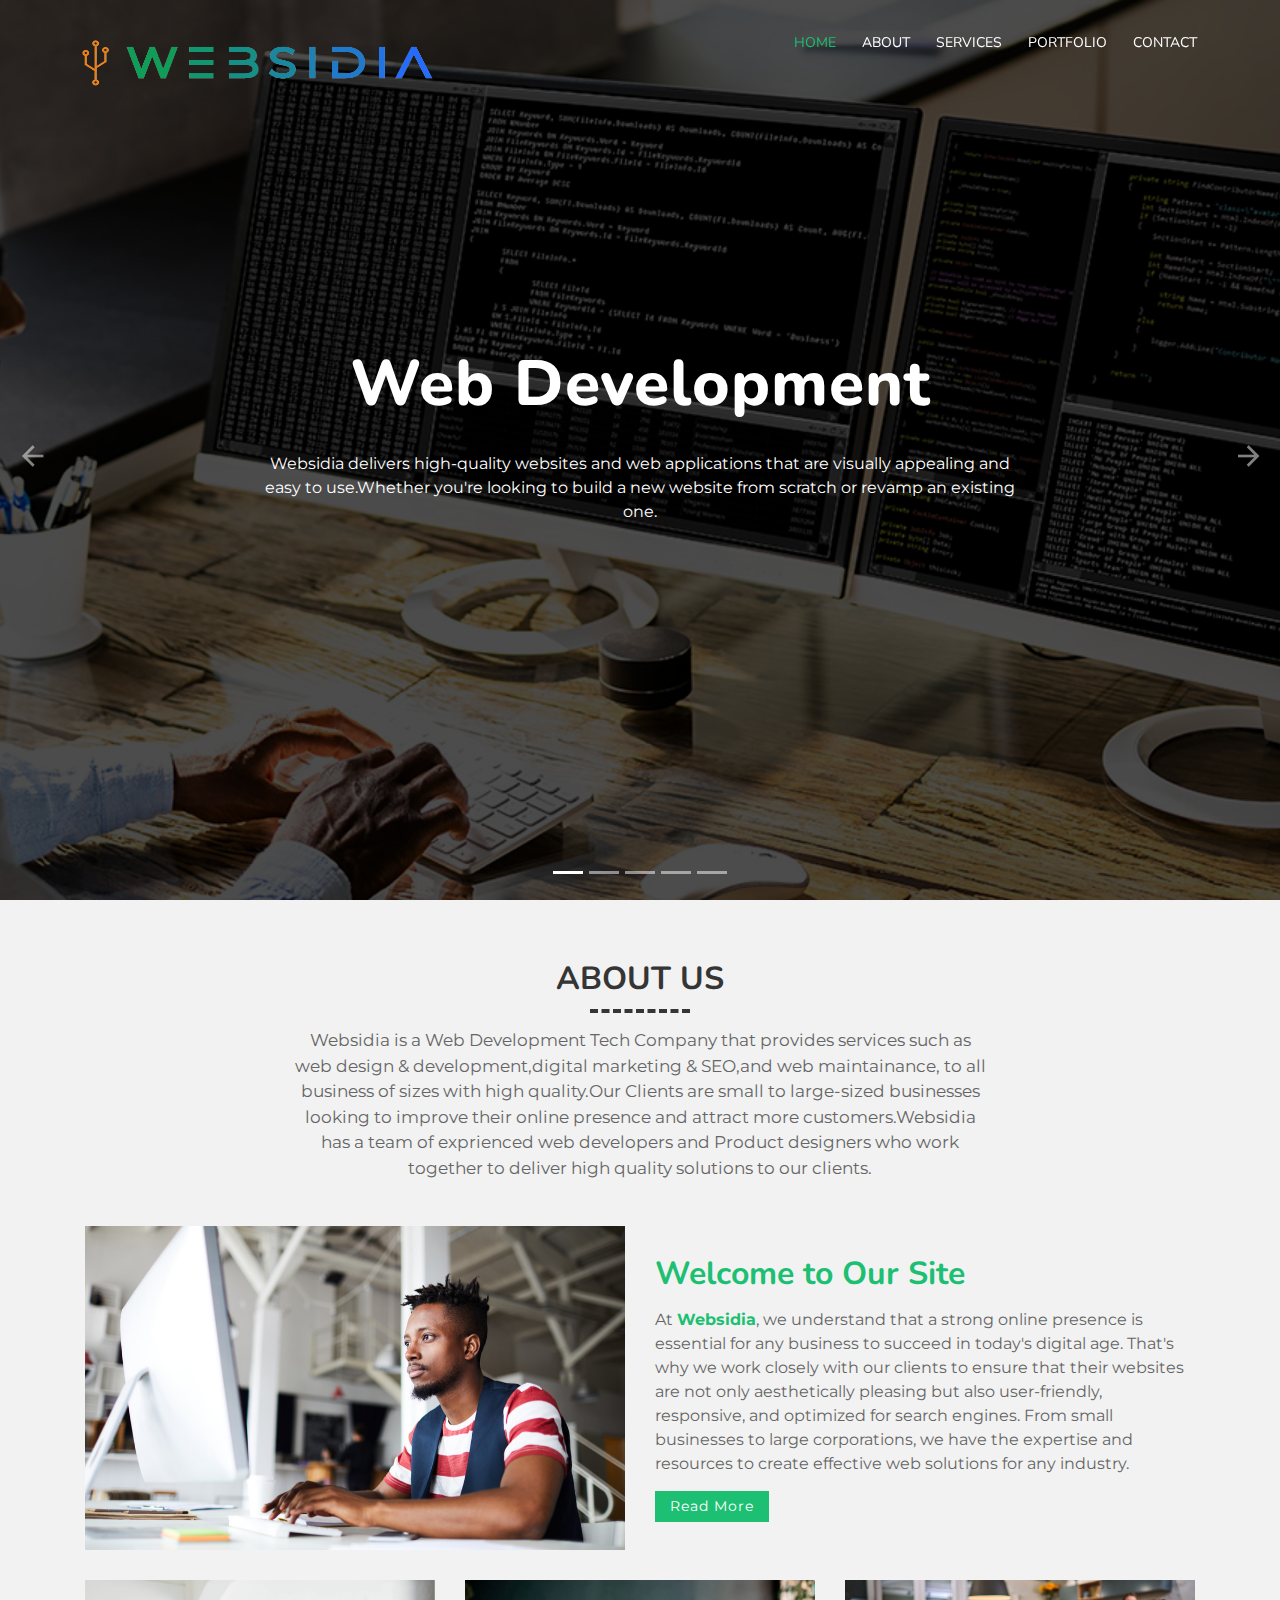
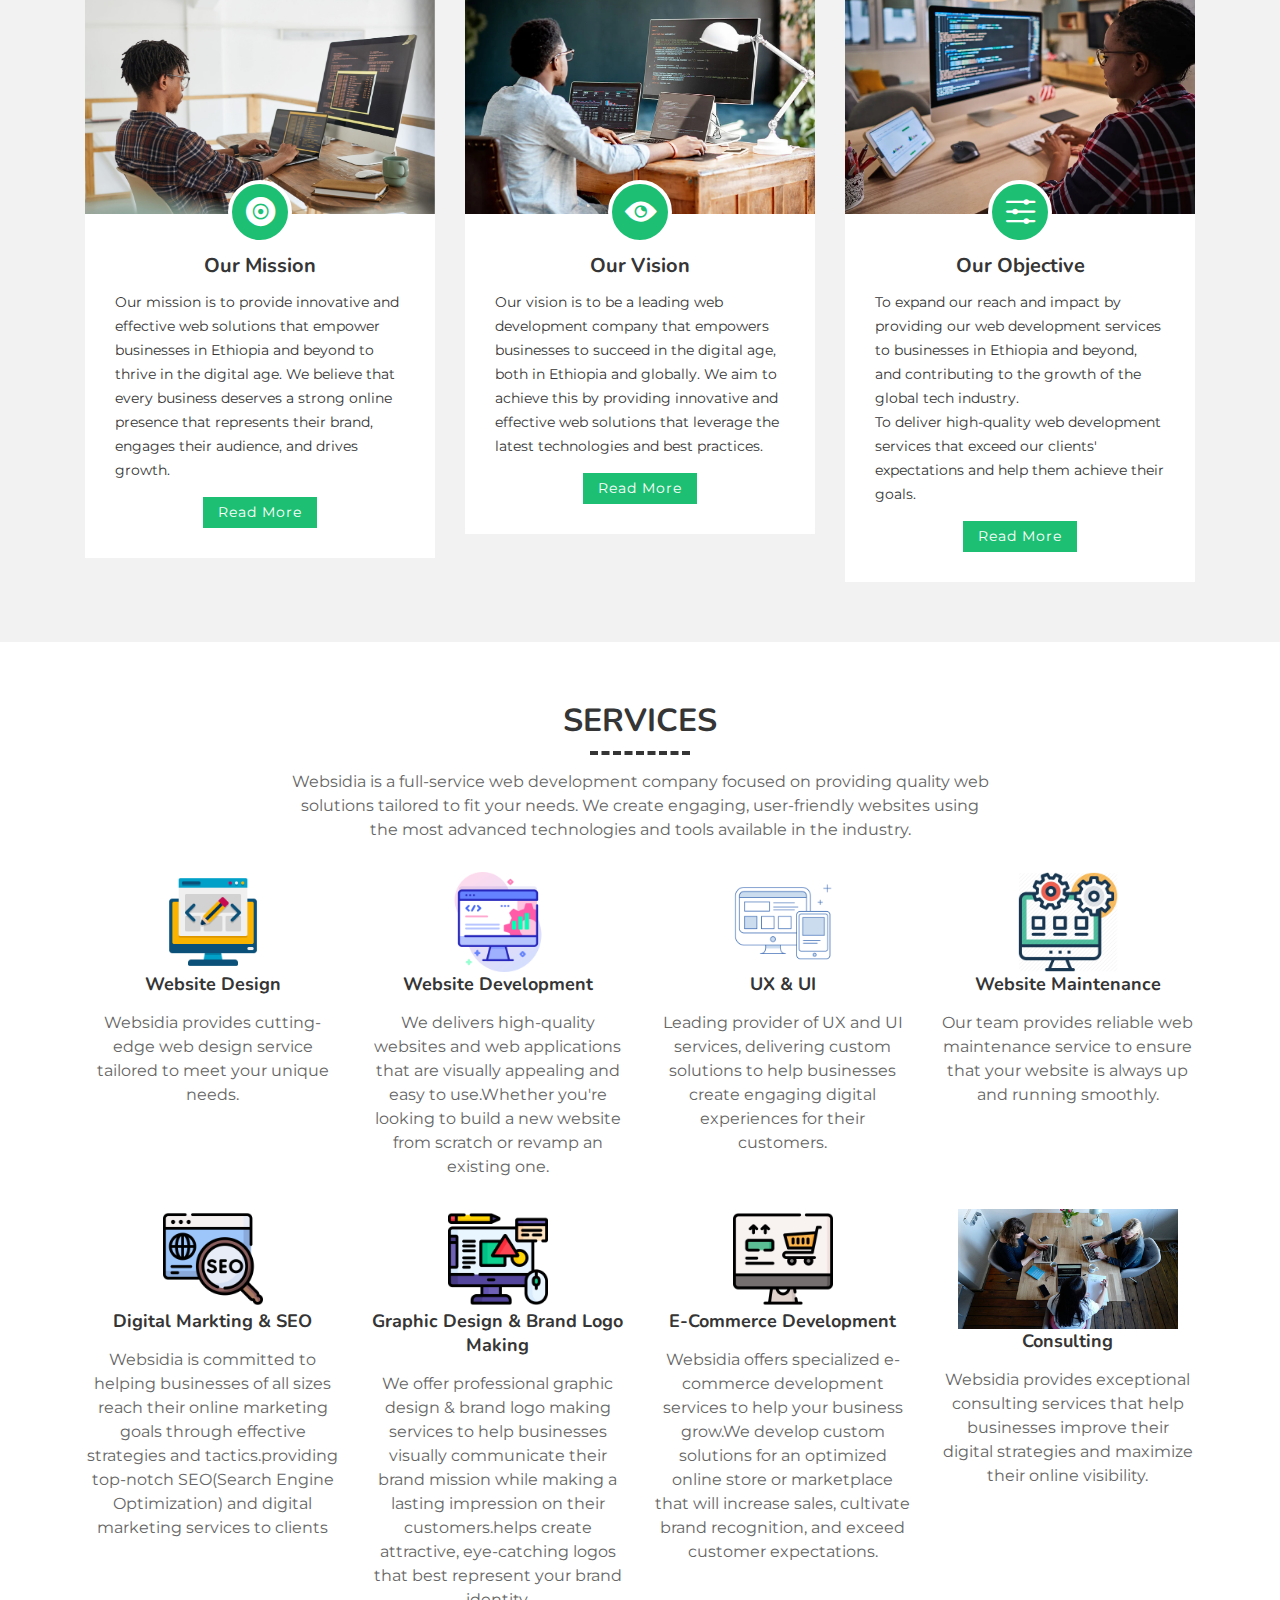
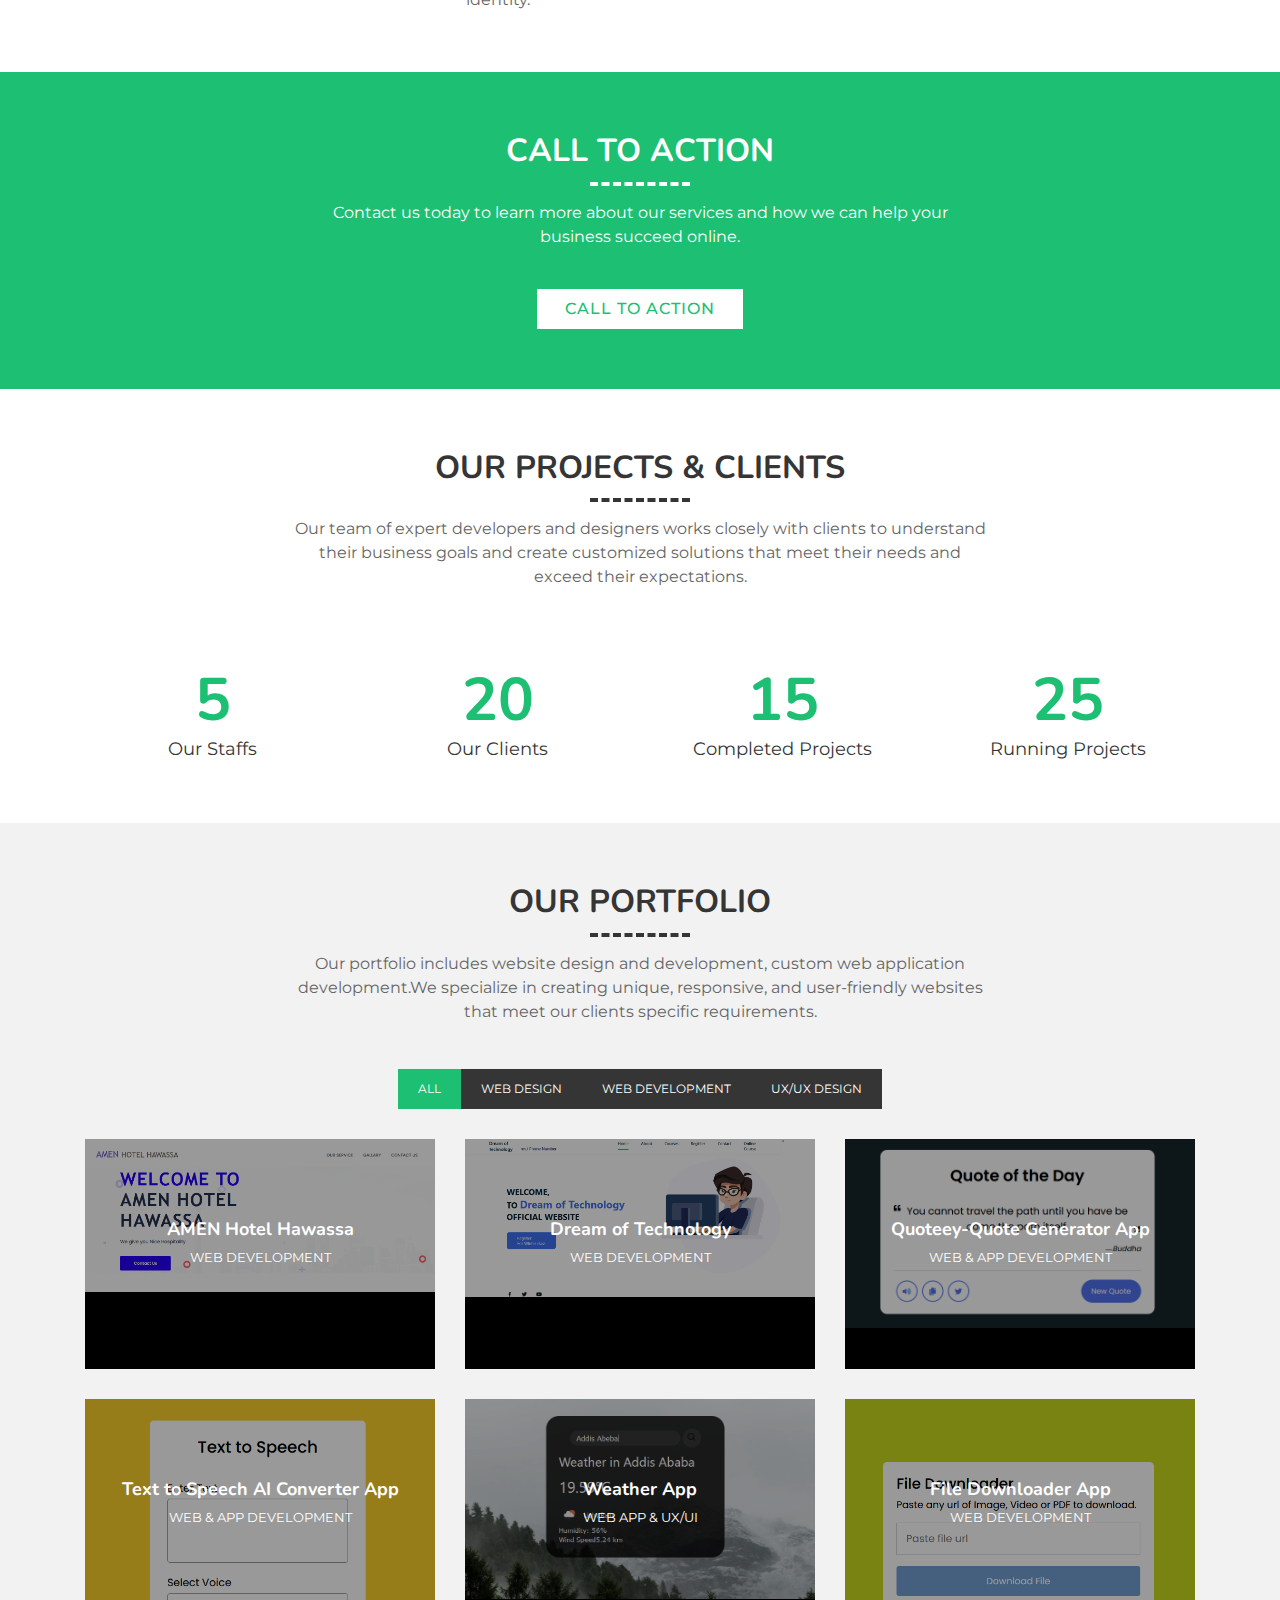
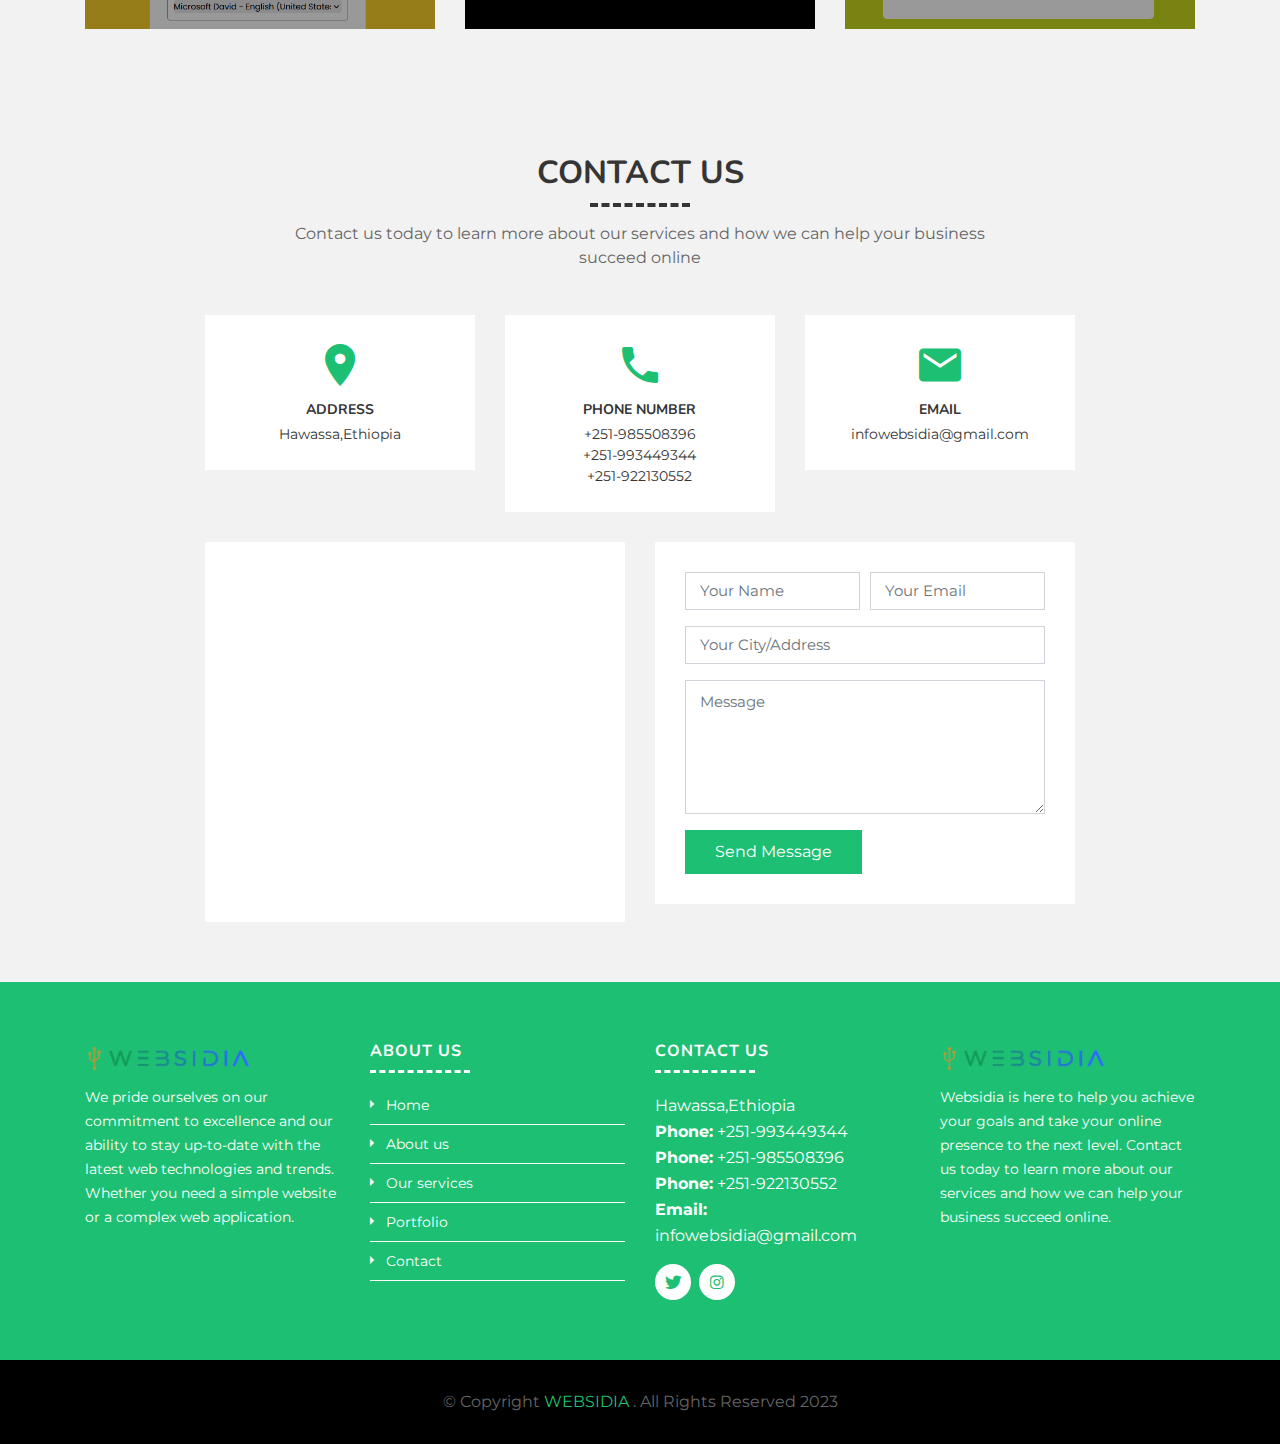
==== index.html @ 9cf17782 "Websidia Source Code" ====
<!DOCTYPE html>
<html lang="en">
    <head>
        <meta charset="utf-8">
        <title>WEBSIDIA</title>
        <meta content="width=device-width, initial-scale=1.0" name="viewport">
        <meta content="" name="keywords">
        <meta content="" name="description">

        <!-- Favicons -->
        <link href="img/favicon.ico" rel="icon">

        <!-- Google Fonts -->
        <link href="https://fonts.googleapis.com/css?family=Montserrat:200,300|Nunito:400,700&display=swap" rel="stylesheet">

        <!-- Bootstrap CSS File -->
        <link href="vendor/bootstrap/css/bootstrap.min.css" rel="stylesheet">

        <!-- Vendor CSS Files -->
        <link href="vendor/ionicons/css/ionicons.min.css" rel="stylesheet">
        <link href="vendor/owlcarousel/assets/owl.carousel.min.css" rel="stylesheet">
        <link href="vendor/lightbox/css/lightbox.min.css" rel="stylesheet">

        <!-- Main Stylesheet -->
        <link href="css/style.css" rel="stylesheet">
    </head>

    <body>
        <!-- Header Section Start -->
        <header class="header">
            <div class="container-fluid">
                <div class="logo pull-left">
                    <!--<h1><a href="index.html">WEBSIDIA</a></h1> -->
                     <a href="#"><img src="img/logo.png" alt="websidia logo" title="" style="width:370px;height:60px;margin-bottom:13px"/></a>
                </div>

                <nav id="nav-menu-container">
                    <ul class="nav-menu">
                        <li class="menu-active"><a href="index.html">Home</a></li>
                        <li><a href="about.html">About</a></li>
                        <li><a href="service.html">Services</a></li>
                        <li><a href="portfolio.html">Portfolio</a></li>
                        <!--<li><a href="price.html">Price</a></li>
                        <li class="menu-has-children"><a href="#">Dropdown <i class="dicon ion-md-arrow-dropdown"></i></a>
                            <ul>
                                <li><a href="">Dropdown Menu</a></li>
                                <li><a href="">Dropdown Menu</a></li>
                                <li><a href="">Dropdown Menu</a></li>
                                <li><a href="">Dropdown Menu</a></li>
                                <li><a href="">Dropdown Menu</a></li>
                            </ul>
                        </li>-->
                        <li><a href="contact.html">Contact</a></li>
                    </ul>
                </nav>
            </div>
        </header>
        <!-- Header Section End -->

        <!-- Slider Section Start-->
        <section class="slider">
            <div class="slider-container">
                <div id="carousel" class="carousel  slide carousel-fade" data-ride="carousel">

                    <ol class="carousel-indicators"></ol>

                    <div class="carousel-inner" role="listbox">

                        <div class="carousel-item active">
                            <div class="carousel-background"><img src="img/slide-7.jpg" alt=""></div>
                            <div class="carousel-container">
                                <div class="carousel-content">
                                    <h2>Web Development</h2>
                                    <p>
                                        Websidia delivers high-quality websites and web applications that are visually appealing and easy to use.Whether you're looking to build a new website from scratch or revamp an existing one.
                                    </p>
                                    
                                </div>
                            </div>
                        </div>

                        <div class="carousel-item">
                            <div class="carousel-background"><img src="img/about-objective1.webp" alt=""></div>
                            <div class="carousel-container">
                                <div class="carousel-content">
                                    <h2>UX&UI</h2>
                                    <p>
                                        Leading provider of UX and UI services, delivering custom solutions to help businesses create engaging digital experiences for their customers.
                                    </p>
                                    
                                </div>
                            </div>
                        </div>

                        <div class="carousel-item">
                            <div class="carousel-background"><img src="img/slide-6.jpg" alt=""></div>
                            <div class="carousel-container">
                                <div class="carousel-content">
                                    <h2>Digital Marketing & SEO</h2>
                                    <p>
                                        Websidia is committed to helping businesses of all sizes reach their online marketing goals through effective strategies and tactics.providing top-notch SEO and digital marketing services to clients
                                    </p>
                                    
                                </div>
                            </div>
                        </div>
                       
                        <div class="carousel-item">
                            <div class="carousel-background"><img src="img/slide-4.jpg" alt=""></div>
                            <div class="carousel-container">
                                <div class="carousel-content">
                                    <h2>Web maintenance</h2>
                                    <p>
                                        We provides reliable maintenance service to ensure that your website is always up and running smoothly.<!--With Websidia's web hosting and maintenance services, you can focus on running your business while we take care of the technical details.-->
                                    </p>
                                    
                                </div>
                            </div>
                        </div>

                        <div class="carousel-item">
                            <div class="carousel-background"><img src="img/slide8.jpg" alt=""></div>
                            <div class="carousel-container">
                                <div class="carousel-content">
                                    <h2>E-commerce Development</h2>
                                    <p>
                                        Whether you're looking to set up an online store from scratch or revamp an existing E-commerce website, Websidia has the expertise to deliver exceptional results.
                                    </p>
                                    
                                </div>
                            </div>
                        </div>
                    </div>

                    <a class="carousel-control-prev" href="#carousel" role="button" data-slide="prev">
                        <span class="carousel-control-prev-icon ion-md-arrow-back" aria-hidden="true"></span>
                        <span class="sr-only">Previous</span>
                    </a>

                    <a class="carousel-control-next" href="#carousel" role="button" data-slide="next">
                        <span class="carousel-control-next-icon ion-md-arrow-forward" aria-hidden="true"></span>
                        <span class="sr-only">Next</span>
                    </a>

                </div>
            </div>
        </section>
        <!-- Slider Section End-->

        <!-- About Us Section Start-->
        <section class="about">
            <div class="container">
                <header class="section-header">
                    <h3>About Us</h3>
                    <p style="font-size: 17px;">
                      Websidia is a Web Development Tech Company that provides services such as web design & development,digital marketing & SEO,and web maintainance, to all business of sizes with high quality.Our Clients are small to large-sized businesses looking to improve their online presence and attract more customers.Websidia has a team of exprienced web developers and Product designers who work together to deliver high quality solutions to our clients.
                    </p>
                </header>

                <div class="row align-items-center about-row">
                    <div class="col-md-6">
                        <img src="img/about-mission1.jpg" alt="" class="img-fluid">
                    </div>
                    <div class="col-md-6">
                        <h2 class="title"><a href="#">Welcome to Our Site</a></h2>
                        <p>
                            At <strong style="color: #1dbf73;">Websidia</strong>, we understand that a strong online presence is essential for any business to succeed in today's digital age. That's why we work closely with our clients to ensure that their websites are not only aesthetically pleasing but also user-friendly, responsive, and optimized for search engines. From small businesses to large corporations, we have the expertise and resources to create effective web solutions for any industry.
                        </p>
                        <div class="read-more">
                            <a href="about.html">Read More</a>
                        </div>
                    </div>
                </div>

                <div class="row about-cols">
                    <div class="col-md-4">
                        <div class="about-col">
                            <div class="img">
                                <img src="img/about-mission2.jpg" alt="" class="img-fluid">
                                <div class="icon"><i class="ion-ios-disc"></i></div>
                            </div>
                            <h2 class="title"><a href="#">Our Mission</a></h2>
                            <p>
                                Our mission is to provide innovative and effective web solutions that empower businesses in Ethiopia and beyond to thrive in the digital age. We believe that every business deserves a strong online presence that represents their brand, engages their audience, and drives growth.
                            </p>
                            <div class="read-more">
                                <a href="about.html">Read More</a>
                            </div>
                        </div>
                    </div>

                    <div class="col-md-4">
                        <div class="about-col">
                            <div class="img">
                                <img src="img/about-vision1.webp" alt="" class="img-fluid">
                                <div class="icon"><i class="ion-ios-eye"></i></div>
                            </div>
                            <h2 class="title"><a href="#">Our Vision</a></h2>
                            <p>
                                Our vision is to be a leading web development company that empowers businesses to succeed in the digital age, both in Ethiopia and globally. We aim to achieve this by providing innovative and effective web solutions that leverage the latest technologies and best practices.
                            </p>
                           <div class="read-more">
                                <a href="about.html">Read More</a>
                            </div>
                        </div>
                    </div>

                    <div class="col-md-4">
                        <div class="about-col">
                            <div class="img">
                                <img src="img/about-objective1.webp" alt="" class="img-fluid">
                                <div class="icon"><i class="ion-ios-options"></i></div>
                            </div>
                            <h2 class="title"><a href="#">Our Objective</a></h2>
                            <p>
                                To expand our reach and impact by providing our web development services to businesses in Ethiopia and beyond, and contributing to the growth of the global tech industry.<br>
                                To deliver high-quality web development services that exceed our clients' expectations and help them achieve their goals.
                            </p>
                            <div class="read-more">
                                <a href="about.html">Read More</a>
                            </div>
                        </div>
                    </div>
                </div>
            </div>
        </section>
        <!-- About Us Section End -->

        <!-- Services Section Start -->
        <section id="services" class="services">
            <div class="container">
                <header class="section-header">
                    <h3>Services</h3>
                    <p>
                        Websidia is a full-service web development company focused on providing quality web solutions tailored to fit your needs. We create engaging, user-friendly websites using the most advanced technologies and tools available in the industry.
                    </p>
                </header>
                <div class="row">
                    <div class="col-sm-6 col-md-4 col-lg-3">
                        <div class="single-service">
                            <img style="width:100px;height:100px" src="img/webdesign.png" alt="Web design img">
                            <!--<i class="ion-ios-desktop"></i>-->
                            <h4><a href="">Website Design</a></h4>
                            <p>Websidia provides cutting-edge web design service tailored to meet your unique needs.</p>
                        </div>
                    </div>
                    <div class="col-sm-6 col-md-4 col-lg-3">
                        <div class="single-service">
                            <img style="width:100px;height:100px" src="img/webdev.png" alt="Web developmnt img">
                            <!--<i class="ion-ios-laptop"></i>-->
                            <h4><a href="">Website Development</a></h4>
                            <p>We delivers high-quality websites and web applications that are visually appealing and easy to use.Whether you're looking to build a new website from scratch or revamp an existing one.</p>
                        </div>
                    </div>
                    <div class="col-sm-6 col-md-4 col-lg-3">
                        <div class="single-service">
                            <img style="width:100px;height:100px" src="img/ux.png" alt="UX UI img">
                            <!--<i class="ion-ios-tablet-portrait"></i>-->
                            <h4><a href="">UX & UI</a></h4>
                            <p>Leading provider of UX and UI services, delivering custom solutions to help businesses create engaging digital experiences for their customers.</p>
                        </div>
                    </div>
                    <div class="col-sm-6 col-md-4 col-lg-3">
                        <div class="single-service">
                            <img style="width:100px;height:100px" src="img/web-maintenance-icon.png" alt="web maintainance & hosting img">
                            <!--<i class="ion-ios-phone-portrait"></i>-->
                            <h4><a href="">Website Maintenance </a></h4>
                            <p>Our team provides reliable web maintenance service to ensure that your website is always up and running smoothly.</p>
                        </div>
                    </div>
                    <div class="col-sm-6 col-md-4 col-lg-3">
                        <div class="single-service">
                            <img style="width:100px;height:100px" src="img/seo.png" alt="Digital Markting & SEO img">
                            <!--<i class="ion-ios-desktop"></i>-->
                            <h4><a href="">Digital Markting & SEO</a></h4>
                            <p>Websidia is committed to helping businesses of all sizes reach their online marketing goals through effective strategies and tactics.providing top-notch SEO(Search Engine Optimization) and digital marketing services to clients</p>
                        </div>
                    </div>
                    <div class="col-sm-6 col-md-4 col-lg-3">
                        <div class="single-service">
                            <img style="width:100px;height:100px" src="img/graphic.png" alt="Graphic Design img">
                            <!--<i class="ion-ios-laptop"></i>-->
                            <h4><a href="">Graphic Design & Brand Logo Making</a></h4>
                            <p>We offer professional graphic design & brand logo making services to help businesses visually communicate their brand mission while making a lasting impression on their customers.helps create attractive, eye-catching logos that best represent your brand identity.
                            </p>
                        </div>
                    </div>
                    <div class="col-sm-6 col-md-4 col-lg-3">
                        <div class="single-service">
                            <img style="width:100px;height:100px" src="img/ecom.png" alt="Ecommerce development img">
                            <!--<i class="ion-ios-tablet-portrait"></i>-->
                            <h4><a href="">E-commerce Development</a></h4>
                            <p>Websidia offers specialized e-commerce development services to help your business grow.We develop custom solutions for an optimized online store or marketplace that will increase sales, cultivate brand recognition, and exceed customer expectations.</p>
                        </div>
                    </div>
                    <div class="col-sm-6 col-md-4 col-lg-3">
                        <div class="single-service">
                            <img style="width:220px;height:120px" src="img/about-vision.jpg" alt="Consulting img">
                            <!--<i class="ion-ios-phone-portrait"></i>-->
                            <h4><a href="">Consulting</a></h4>
                            <p>Websidia provides exceptional consulting services that help businesses improve their digital strategies and maximize their online visibility.</p>
                        </div>
                    </div>
                </div>
            </div>
        </section>
        <!-- Services Section End -->

        <!-- Call To Action Start -->

       <section class="call-to-action">
            <div class="container text-center">
                <header class="section-header">
                    <h3>Call to Action</h3>
                    <p>
                        Contact us today to learn more about our services and how we can help your business succeed online.
                    </p>
                </header>
                <a class="cta-btn" href="contact.html">Call To Action</a>
            </div>
        </section>
        <!-- Call To Action End -->

        <!--Pricing Section start
        <section class="pricing">
            <div class="container">
                <header class="section-header">
                    <h3>Our Pricing</h3>
                    <p>
                        Nulla in est tincidunt, volutpat mi quis, gravida tortor. Suspendisse potenti. Nullam ornare, dui a vulputate mollis, est lorem ultrices neque.
                    </p>
                </header>
                <div class="row">
                    <div class="col-md-4">
                        <div class="price-content">
                            <div class="price-plan">
                                <p class="price-title">Silver</p>
                                <h2 class="price-amount">9.<span>99</span></h2>
                                <p class="price-date">Per Month</p>
                            </div>
                            <ul class="price-details">
                                <li><i class="ion-md-checkmark"></i><strong>HTML5</strong> and <strong>CSS3</strong></li>
                                <li><i class="ion-md-checkmark"></i><strong>Bootstrap 4</strong></li>
                                <li><i class="ion-md-checkmark"></i><strong>Well-commented</strong> code</li>
                                <li><i class="ion-md-close"></i><strong>IonIcons</strong> integrated</li>
                                <li><i class="ion-md-close"></i>Free <strong>Google Font</strong> integrated</li>
                                <li><i class="ion-md-close"></i><strong>Responsive</strong> design</li>
                            </ul>
                            <a href="#" class="btn mian-btn price-btn">Buy Now</a>
                        </div>
                    </div>
                    <div class="col-md-4">
                        <div class="price-content features-price">
                            <div class="price-plan">
                                <p class="price-title">Gold</p>
                                <h2 class="price-amount">19.<span>99</span></h2>
                                <p class="price-date">Per Month</p>
                            </div>
                            <ul class="price-details">
                                <li><i class="ion-md-checkmark"></i><strong>HTML5</strong> and <strong>CSS3</strong></li>
                                <li><i class="ion-md-checkmark"></i><strong>Bootstrap 4</strong></li>
                                <li><i class="ion-md-checkmark"></i><strong>Well-commented</strong> code</li>
                                <li><i class="ion-md-checkmark"></i><strong>IonIcons</strong> integrated</li>
                                <li><i class="ion-md-checkmark"></i>Free <strong>Google Font</strong> integrated</li>
                                <li><i class="ion-md-close"></i><strong>Responsive</strong> design</li>
                            </ul>
                            <a href="#" class="btn mian-btn price-btn features-price-btn">Buy Now</a>
                        </div>
                    </div>
                    <div class="col-md-4">
                        <div class="price-content">
                            <div class="price-plan">
                                <p class="price-title">Platinum</p>
                                <h2 class="price-amount">29.<span>99</span></h2>
                                <p class="price-date">Per Month</p>
                            </div>
                            <ul class="price-details">
                                <li><i class="ion-md-checkmark"></i><strong>HTML5</strong> and <strong>CSS3</strong></li>
                                <li><i class="ion-md-checkmark"></i><strong>Bootstrap 4</strong></li>
                                <li><i class="ion-md-checkmark"></i><strong>Well-commented</strong> code</li>
                                <li><i class="ion-md-checkmark"></i><strong>IonIcons</strong> integrated</li>
                                <li><i class="ion-md-checkmark"></i>Free <strong>Google Font</strong> integrated</li>
                                <li><i class="ion-md-checkmark"></i><strong>Responsive</strong> design</li>
                            </ul>
                            <a href="#" class="btn mian-btn price-btn">Buy Now</a>
                        </div>
                    </div>
                </div>
            </div>
        </section>
        -->
        <!--Pricing Section End-->

        <!-- Skills Section Start-->
        <section class="skills">
            <div class="container">
                <header class="section-header">
                    <h3>Our Projects & Clients</h3>
                    <p>
                        Our team of expert developers and designers works closely with clients to understand their business goals and create customized solutions that meet their needs and exceed their expectations.
                    </p>
                </header>

              <!--<div class="skills-content">
                    <div class="progress">
                        <div class="progress-bar bg-success" role="progressbar" aria-valuenow="100" aria-valuemin="0" aria-valuemax="100">
                            <span class="skill">HTML <i class="val">100%</i></span>
                        </div>
                    </div>

                    <div class="progress">
                        <div class="progress-bar bg-info" role="progressbar" aria-valuenow="90" aria-valuemin="0" aria-valuemax="100">
                            <span class="skill">CSS <i class="val">90%</i></span>
                        </div>
                    </div>

                    <div class="progress">
                        <div class="progress-bar bg-warning" role="progressbar" aria-valuenow="80" aria-valuemin="0" aria-valuemax="100">
                            <span class="skill">jQuery <i class="val">80%</i></span>
                        </div>
                    </div>

                    <div class="progress">
                        <div class="progress-bar bg-danger" role="progressbar" aria-valuenow="70" aria-valuemin="0" aria-valuemax="100">
                            <span class="skill">PHP <i class="val">70%</i></span>
                        </div>
                    </div>
                </div>
            -->
                <div class="row counters">
                    <div class="col-lg-3 col-6 text-center">
                        <h2 data-toggle="counter-up">5</h2>
                        <p>Our Staffs</p>
                    </div>

                    <div class="col-lg-3 col-6 text-center">
                        <h2 data-toggle="counter-up">20</h2>
                        <p>Our Clients</p>
                    </div>

                    <div class="col-lg-3 col-6 text-center">
                        <h2 data-toggle="counter-up">15</h2>
                        <p>Completed Projects</p>
                    </div>

                    <div class="col-lg-3 col-6 text-center">
                        <h2 data-toggle="counter-up">25</h2>
                        <p>Running Projects</p>
                    </div>
                </div>
            </div>
        </section>
        <!-- Skills Section End-->

        <!-- Portfolio Section Start -->
        <section class="portfolio">
            <div class="container">

                <header class="section-header">
                    <h3 class="section-title">Our Portfolio</h3>
                    <p>
                        Our portfolio includes website design and development, custom web application development.We specialize in creating unique, responsive, and user-friendly websites that meet our clients specific requirements.
                    </p>
                </header>

                <div class="row">
                    <div class="col-lg-12">
                        <ul id="portfolio-flters">
                            <li data-filter="*" class="filter-active">All</li>
                            <li data-filter=".web-des">Web Design</li>
                            <li data-filter=".web-dev">Web Development</li>
                            <li data-filter=".app-des">UX/UX Design</li>
                        </ul>
                    </div>
                </div>

                <div class="row portfolio-container">
                    <div class="col-lg-4 col-md-6 portfolio-item web-des">
                        <div class="portfolio-wrap">
                            <figure>
                                <img src="img/port2.png" class="img-fluid" alt="Portfolio">
                                <a href="img/port2.png" data-lightbox="portfolio" data-title="Lorem ipsum dolor" class="link-preview" title="Preview"><i class="ion-md-eye"></i></a>
                                <!--<a href="" class="link-details" title="More Details"><i class="ion-md-open"></i></a>-->
                            </figure>

                            <div class="portfolio-info">
                                <h4>AMEN Hotel Hawassa</h4>
                                <p>Web Development</p>
                            </div>
                        </div>
                    </div>

                    <div class="col-lg-4 col-md-6 portfolio-item web-dev">
                        <div class="portfolio-wrap">
                            <figure>
                                <img src="img/port1.png" class="img-fluid" alt="Portfolio">
                                <a href="img/port1.png" class="link-preview" data-lightbox="portfolio" data-title="Nulla ullamcorper pharetra" title="Preview"><i class="ion-md-eye" ></i></a>
                                <!--<a href="" class="link-details" title="More Details"><i class="ion-md-open"></i></a>-->
                            </figure>

                            <div class="portfolio-info">
                                <h4>Dream of Technology</h4>
                                <p>Web Development</p>
                            </div>
                        </div>
                    </div>

                    <div class="col-lg-4 col-md-6 portfolio-item app-des">
                        <div class="portfolio-wrap">
                            <figure>
                                <img src="img/port3.png" class="img-fluid" alt="Portfolio">
                                <a href="img/port3.png" class="link-preview" data-lightbox="portfolio" data-title="Phasellus eget dictum" title="Preview"><i class="ion-md-eye"></i></a>
                                <a href="https://quoteey-quote.netlify.app/" class="link-details" title="More Details"><i class="ion-md-open" target="_blank"></i></a>
                            </figure>

                            <div class="portfolio-info">
                                <h4>Quoteey-Quote Generator App </h4>
                                <p>Web & App Development</p>
                            </div>
                        </div>
                    </div>

                    <div class="col-lg-4 col-md-6 portfolio-item app-dev">
                        <div class="portfolio-wrap">
                            <figure>
                                <img src="img/port4.png" class="img-fluid" alt="Portfolio">
                                <a href="img/port4.png" data-lightbox="portfolio" data-title="Lorem ipsum dolor" class="link-preview" title="Preview"><i class="ion-md-eye"></i></a>
                                <a href="https://lijnati.github.io/Text-to-Speech-Converter/" class="link-details" title="More Details"><i class="ion-md-open" target="_blank"></i></a>
                            </figure>

                            <div class="portfolio-info">
                                <h4>Text to Speech AI Converter App</h4>
                                <p>Web & App Development</p>
                            </div>
                        </div>
                    </div>

                    <div class="col-lg-4 col-md-6 portfolio-item web-des">
                        <div class="portfolio-wrap">
                            <figure>
                                <img src="img/port5.png" class="img-fluid" alt="Portfolio">
                                <a href="img/port5.png" class="link-preview" data-lightbox="portfolio" data-title="Nulla ullamcorper pharetra" title="Preview"><i class="ion-md-eye"></i></a>
                                <a href="https://getweatherforcast.netlify.app/" class="link-details" title="More Details"><i class="ion-md-open" target="_blank"></i></a>
                            </figure>

                            <div class="portfolio-info">
                                <h4>Weather App</h4>
                                <p>Web App & UX/UI</p>
                            </div>
                        </div>
                    </div>

                    <div class="col-lg-4 col-md-6 portfolio-item web-dev">
                        <div class="portfolio-wrap">
                            <figure>
                                <img src="img/port6.png" class="img-fluid" alt="Portfolio">
                                <a href="img/port6.png" class="link-preview" data-lightbox="portfolio" data-title="Phasellus eget dictum" title="Preview"><i class="ion-md-eye"></i></a>
                                <a href="https://download-anyfile.netlify.app/" class="link-details" title="More Details"><i class="ion-md-open"></i></a>
                            </figure>

                            <div class="portfolio-info">
                                <h4>File Downloader App</h4>
                                <p>Web Development</p>
                            </div>
                        </div>
                    </div>

                </div>
            </div>
        </section>
        <!-- Portfolio Section End -->
        
        <!-- Team Section Start -->
        <!--
        <section class="team">
            <div class="container">
                <header class="section-header">
                    <h3 class="section-title">Meet our team</h3>
                    <p>
                        Lorem ipsum dolor sit amet, consectetur adipiscing elit. Nulla ullamcorper pharetra ligula nec hendrerit. Ut eu libero nec magna placerat fringilla.
                    </p>
                </header>

                <div class="row">
                    <div class="col-md-3 col-sm-6">
                        <div class="card card-block">
                            <a href="#"><img alt="" class="team-img" src="img/team-1.jpg">
                                <div class="card-title-wrap">
                                    <span class="card-title">John P. Haight</span> <span class="card-text">Web Designer</span>
                                    <div class="social-nav">
                                        <a href="https://freewebsitecode.com/"><i class="ion-logo-twitter"></i></a>
                                        <a href="https://facebook.com/freewebsitecode/"><i class="ion-logo-facebook"></i></a>
                                        <a href="https://freewebsitecode.com/"><i class="ion-logo-linkedin"></i></a>
                                        <a href="https://freewebsitecode.com/"><i class="ion-logo-instagram"></i></a>
                                        <a href="https://www.youtube.com/channel/UC9HlQRmKgG3jeVD_fBxj1Pw/videos"><i class="ion-logo-youtube"></i></a>
                                    </div>
                                </div>
                            </a>
                        </div>
                    </div>

                    <div class="col-md-3 col-sm-6">
                        <div class="card card-block">
                            <a href="#"><img alt="" class="team-img" src="img/team-2.jpg">
                                <div class="card-title-wrap">
                                    <span class="card-title">David R. Bernard</span> <span class="card-text">Web Developer</span>
                                    <div class="social-nav">
                                        <a href="https://freewebsitecode.com/"><i class="ion-logo-twitter"></i></a>
                                        <a href="https://facebook.com/freewebsitecode/"><i class="ion-logo-facebook"></i></a>
                                        <a href="https://freewebsitecode.com/"><i class="ion-logo-linkedin"></i></a>
                                        <a href="https://freewebsitecode.com/"><i class="ion-logo-instagram"></i></a>
                                        <a href="https://www.youtube.com/channel/UC9HlQRmKgG3jeVD_fBxj1Pw/videos"><i class="ion-logo-youtube"></i></a>
                                    </div>
                                </div>
                            </a>
                        </div>
                    </div>

                    <div class="col-md-3 col-sm-6">
                        <div class="card card-block">
                            <a href="#"><img alt="" class="team-img" src="img/team-3.jpg">
                                <div class="card-title-wrap">
                                    <span class="card-title">Dana A. Thomas</span> <span class="card-text">App Designer</span>
                                    <div class="social-nav">
                                        <a href="https://freewebsitecode.com/"><i class="ion-logo-twitter"></i></a>
                                        <a href="https://facebook.com/freewebsitecode/"><i class="ion-logo-facebook"></i></a>
                                        <a href="https://freewebsitecode.com/"><i class="ion-logo-linkedin"></i></a>
                                        <a href="https://freewebsitecode.com/"><i class="ion-logo-instagram"></i></a>
                                        <a href="https://www.youtube.com/channel/UC9HlQRmKgG3jeVD_fBxj1Pw/videos"><i class="ion-logo-youtube"></i></a>
                                    </div>
                                </div>
                            </a>
                        </div>
                    </div>

                    <div class="col-md-3 col-sm-6">
                        <div class="card card-block">
                            <a href="#"><img alt="" class="team-img" src="img/team-4.jpg">
                                <div class="card-title-wrap">
                                    <span class="card-title">Ava M. Proctor</span> <span class="card-text">App Developer</span>
                                    <div class="social-nav">
                                        <a href="https://freewebsitecode.com/"><i class="ion-logo-twitter"></i></a>
                                        <a href="https://facebook.com/freewebsitecode/"><i class="ion-logo-facebook"></i></a>
                                        <a href="https://freewebsitecode.com/"><i class="ion-logo-linkedin"></i></a>
                                        <a href="https://freewebsitecode.com/"><i class="ion-logo-instagram"></i></a>
                                        <a href="https://www.youtube.com/channel/UC9HlQRmKgG3jeVD_fBxj1Pw/videos"><i class="ion-logo-youtube"></i></a>
                                    </div>
                                </div>
                            </a>
                        </div>
                    </div>
                </div>
            </div>
        </section>
        <!-- Team Section End -->

        <!-- Testimonials Section Start -->
        <!--
        <section class="testimonials">
            <div class="container">
                <header class="section-header">
                    <h3 class="section-title">Testimonials</h3>
                    <p>
                        Lorem ipsum dolor sit amet, consectetur adipiscing elit. Nulla ullamcorper pharetra ligula nec hendrerit. Ut eu libero nec magna placerat fringilla.
                    </p>
                </header>

                <div class="owl-carousel testimonials-carousel">
                    <div class="testimonial-item row align-items-center">
                        <div class="col-sm-3">
                            <div class="testimonial-img">
                                <img src="img/testimonial-1.jpg" alt="Testimonial image">
                            </div>
                        </div>
                        <div class="col-sm-9">
                            <div class="testimonial-text">
                                <h3>Anna M. Brzezinski</h3>
                                <h4>businesswoman</h4>
                                <p>
                                    Nullam vulputate nunc diam, non congue est vestibulum ut. Curabitur placerat mauris non nisi cursus commodo. Integer dolor augue, maximus interdum pretium a, mattis ut mi.
                                </p>
                            </div>
                        </div>
                    </div>
                    <div class="testimonial-item row align-items-center">
                        <div class="col-sm-3">
                            <div class="testimonial-img">
                                <img src="img/testimonial-2.jpg" alt="Testimonial image">
                            </div>
                        </div>
                        <div class="col-sm-9">
                            <div class="testimonial-text">
                                <h3>Shirley H. Lee</h3>
                                <h4>businesswoman</h4>
                                <p>
                                    Nullam vulputate nunc diam, non congue est vestibulum ut. Curabitur placerat mauris non nisi cursus commodo. Integer dolor augue, maximus interdum pretium a, mattis ut mi.
                                </p>
                            </div>
                        </div>
                    </div>
                    <div class="testimonial-item row align-items-center">
                        <div class="col-sm-3">
                            <div class="testimonial-img">
                                <img src="img/testimonial-3.jpg" alt="Testimonial image">
                            </div>
                        </div>
                        <div class="col-sm-9">
                            <div class="testimonial-text">
                                <h3>Kerry E. Thomas</h3>
                                <h4>businesswoman</h4>
                                <p>
                                    Nullam vulputate nunc diam, non congue est vestibulum ut. Curabitur placerat mauris non nisi cursus commodo. Integer dolor augue, maximus interdum pretium a, mattis ut mi.
                                </p>
                            </div>
                        </div>
                    </div>
                </div>
            </div>
        </section>
        <!-- Testimonials Section End -->
        
        <!-- Clients Section Start -->
        <!--
        <section class="clients">
            <div class="container">
                <header class="section-header">
                    <h3 class="section-title">Our Clients</h3>
                    <p>
                        Lorem ipsum dolor sit amet, consectetur adipiscing elit. Nulla ullamcorper pharetra ligula nec hendrerit. Ut eu libero nec magna placerat fringilla.
                    </p>
                </header>

                <div class="owl-carousel clients-carousel">
                    <img src="img/client-1.jpg" alt="Client Logo">
                    <img src="img/client-2.jpg" alt="Client Logo">
                    <img src="img/client-3.jpg" alt="Client Logo">
                    <img src="img/client-4.jpg" alt="Client Logo">
                    <img src="img/client-5.jpg" alt="Client Logo">
                    <img src="img/client-6.jpg" alt="Client Logo">
                    <img src="img/client-7.jpg" alt="Client Logo">
                    <img src="img/client-8.jpg" alt="Client Logo">
                </div>

            </div>
        </section>
        <!-- Clients Section End -->

        <!-- Contact Section Start -->
    
        <section class="contact">
            <div class="container">
                <div class="section-header">
                    <h3 class="section-title">Contact Us</h3>
                    <p>
                        Contact us today to learn more about our services and how we can help your business succeed online
                    </p>
                </div>

                <div class="row contact-info">
                    <div class="col-md-4">
                        <div class="contact-address">
                            <i class="ion-md-pin"></i>
                            <h3>Address</h3>
                            <address>Hawassa,Ethiopia</address>
                        </div>
                    </div>

                    <div class="col-md-4">
                        <div class="contact-phone">
                            <i class="ion-md-call"></i>
                            <h3>Phone Number</h3>
                            <p><a href="tel:+25185508396">+251-985508396</a></p>
                            <p><a href="tel:+25185508396">+251-993449344</a></p>
                            <p><a href="tel:+25185508396">+251-922130552</a></p>
                        </div>
                    </div>

                    <div class="col-md-4">
                        <div class="contact-email">
                            <i class="ion-md-mail"></i>
                            <h3>Email</h3>
                            <p><a href="mailto:info@example.com">infowebsidia@gmail.com</a></p>
                        </div>
                    </div>
                </div>

                <div class="row">
                    <div class="col-md-6">
                        <div class="map">
                            <iframe src="https://www.google.com/maps/embed?pb=!1m18!1m12!1m3!1d3959.764548716923!2d38.48455467381121!3d7.036935216986435!2m3!1f0!2f0!3f0!3m2!1i1024!2i768!4f13.1!3m3!1m2!1s0x17b14f7db64ac901%3A0xb7c56c67c684a2d8!2sAtote%20Square!5e0!3m2!1sen!2set!4v1679746683708!5m2!1sen!2set" width="600" height="450" style="border:0;" allowfullscreen="" loading="lazy" referrerpolicy="no-referrer-when-downgrade"></iframe>
                        </div>
                    </div>
                    <div class="col-md-6">
                        <div class="form">
                            <form class="contactForm" action="https://formsubmit.co/32cdc224d6114dd539bef6535932b833" method="POST" />
                                <div class="form-row">
                                    <div class="form-group col-md-6">
                                        <input type="text" name="Name" class="form-control" placeholder="Your Name" />
                                    </div>
                                    <div class="form-group col-md-6">
                                        <input type="email" name="Email" class="form-control" placeholder="Your Email" />
                                    </div>
                                </div>
                                <div class="form-group">
                                    <input type="text" name="Address" class="form-control" placeholder="Your City/Address" />
                                </div>
                                <div class="form-group">
                                    <textarea class="form-control" name="Message" rows="5" placeholder="Message" required></textarea>
                                </div>
                                <div><button type="submit">Send Message</button></div>
                            </form>
                        </div>
                    </div>
                </div>
            </div>
        </section>
        <!-- Contact Section End -->

        <!-- Footer Start -->
        <footer class="footer">
            <div class="footer-top">
                <div class="container">
                    <div class="row">
                        <div class="col-lg-3 col-md-6 footer-info">
                            <a href="#"><img src="img/logo.png" alt="websidia logo" title="" style="width:170px;height:30px;margin-bottom:13px"/></a>
                            <p>
                                We pride ourselves on our commitment to excellence and our ability to stay up-to-date with the latest web technologies and trends. Whether you need a simple website or a complex web application.
                            </p>
                        </div>

                        <div class="col-lg-3 col-md-6 footer-links">
                            <h4>About Us</h4>
                            <ul>
                                <li><i class="ion-md-arrow-dropright"></i> <a href="index.html">Home</a></li>
                                <li><i class="ion-md-arrow-dropright"></i> <a href="about.html">About us</a></li>
                                <li><i class="ion-md-arrow-dropright"></i> <a href="service.html">Our services</a></li>
                                <li><i class="ion-md-arrow-dropright"></i> <a href="portfolio.html">Portfolio</a></li>
                                <li><i class="ion-md-arrow-dropright"></i> <a href="contact.html">Contact</a></li>
                            </ul>
                        </div>

                        <div class="col-lg-3 col-md-6 footer-contact">
                            <h4>Contact Us</h4>
                            <p>
                                Hawassa,Ethiopia<br>
                                <strong>Phone:</strong> +251-993449344<br>
                                <strong>Phone:</strong> +251-985508396<br>
                                <strong>Phone:</strong> +251-922130552<br>
                                <strong>Email:</strong> infowebsidia@gmail.com<br>
                            </p>

                            <div class="social-links">
                                <a href="https://twitter.com/websidia"><i class="ion-logo-twitter"></i></a>
                                <!--<a href="https://facebook.com/freewebsitecode/"><i class="ion-logo-facebook"></i></a>-->
                                <a href="https://www.instagram.com/websidia.co/"><i class="ion-logo-instagram"></i></a>
                                
                            </div>

                        </div>
               
                        <div class="col-lg-3 col-md-6 footer-info">
                           <a href="#"><img src="img/logo.png" alt="websidia logo" title="" style="width:170px;height:30px;margin-bottom:13px"/></a>
                            <p>Websidia is here to help you achieve your goals and take your online presence to the next level. Contact us today to learn more about our services and how we can help your business succeed online.</p>
                            
                        </div>
                    
                    </div>
                </div>
            </div>

            <div class="container">
                <div class="copyright">
                    &copy; Copyright <a href="index.html">WEBSIDIA </a>. All Rights Reserved 2023<br>
                </div>
            </div>
        </footer>
        <!-- Footer End -->

        <a href="#" class="back-to-top"><i class="ion-md-arrow-dropup"></i></a>

        <!-- Vendor JS Files -->
        <script src="vendor/jquery/jquery.min.js"></script>
        <script src="vendor/jquery/jquery-migrate.min.js"></script>
        <script src="vendor/bootstrap/js/bootstrap.bundle.min.js"></script>
        <script src="vendor/easing/easing.min.js"></script>
        <script src="vendor/superfish/hoverIntent.js"></script>
        <script src="vendor/superfish/superfish.min.js"></script>
        <script src="vendor/waypoints/waypoints.min.js"></script>
        <script src="vendor/touchSwipe/jquery.touchSwipe.min.js"></script>
        <script src="vendor/counterup/counterup.min.js"></script>
        <script src="vendor/owlcarousel/owl.carousel.min.js"></script>
        <script src="vendor/isotope/isotope.pkgd.min.js"></script>
        <script src="vendor/lightbox/js/lightbox.min.js"></script>

        <!-- Main Javascript File -->
        <script src="js/main.js"></script>

    </body>
</html>
---- css/style.css ----
/* ------------------ General CSS ------------------ */
body {
    color: #656565;
    font-family: 'Montserrat', sans-serif;
    background: #ffffff;
}

a {
    color: #1dbf73;
    transition: 0.3s;
}

a:hover,
a:active,
a:focus {
    color: #353535;
    outline: none;
    text-decoration: none;
}

p {
    color: #656565;
    padding: 0;
    margin: 0 0 15px 0;
}

h1,
h2,
h3,
h4,
h5,
h6 {
    font-family: 'Nunito', sans-serif;
    font-weight: 700;
    color: #353535;
    margin: 0 0 15px 0;
    padding: 0;
}

h4,
h5,
h6 {
    font-weight: 400;
}


/* ------------------ Back to Top ------------------ */
.back-to-top {
    position: fixed;
    display: none;
    background: #1dbf73;
    color: #ffffff;
    width: 45px;
    height: 45px;
    text-align: center;
    line-height: 1;
    font-size: 44px;
    right: 15px;
    bottom: 15px;
    transition: background 0.3s;
    z-index: 9;
}

.back-to-top i {
    color: #ffffff;
}


/* ------------------ Header CSS ------------------- */
.header {
    padding: 30px 0;
    height: 92px;
    position: fixed;
    left: 0;
    top: 0;
    right: 0;
    transition: all 0.3s;
    z-index: 997;
}

.header.header-scrolled {
    background: rgba(0, 0, 0, 0.9);
    padding: 20px 0;
    height: 72px;
    transition: all 0.3s;
}

.header .logo {
    float: left;
}

.header .logo h1 {
    font-size: 34px;
    margin: 0;
    line-height: 1;
    letter-spacing: 5px;
}

.header .logo h1 a:hover {
    color: #ffffff;
}

.header .logo img {
    padding: 0;
    margin: 0;
    max-height: 100%;
}


/* ----------------- Intro Section ----------------- */
/* ================================================= */

.slider {
    display: table;
    width: 100%;
    height: 100vh;
    background: #000;
}

.slider .carousel-item {
    width: 100%;
    height: 100vh;
    background-size: cover;
    background-position: center;
    background-repeat: no-repeat;
}

.slider .carousel-item::before {
    content: '';
    background-color: rgba(0, 0, 0, 0.7);
    position: absolute;
    height: 100%;
    width: 100%;
    top: 0;
    right: 0;
    left: 0;
    bottom: 0;
}

.slider .carousel-container {
    display: -webkit-box;
    display: -webkit-flex;
    display: -ms-flexbox;
    display: flex;
    -webkit-box-pack: center;
    -webkit-justify-content: center;
    -ms-flex-pack: center;
    justify-content: center;
    -webkit-box-align: center;
    -webkit-align-items: center;
    -ms-flex-align: center;
    align-items: center;
    position: absolute;
    bottom: 0;
    top: 0;
    left: 0;
    right: 0;
}

.slider .carousel-background img {
    max-width: 100%;
}

.slider .carousel-content {
    text-align: center;
}

.slider h2 {
    color: #ffffff;
    margin-bottom: 30px;
    font-size: 64px;
    font-weight: 800;
    letter-spacing: 1px;
}

.slider p {
    width: 80%;
    margin: 0 auto 30px auto;
    color: #ffffff;
}

.slider .carousel-fade {
    overflow: hidden;
}

.slider .carousel-fade .carousel-inner .carousel-item {
    transition-property: opacity;
}

.slider .carousel-fade .carousel-inner .carousel-item,
.slider .carousel-fade .carousel-inner .active.carousel-item-left,
.slider .carousel-fade .carousel-inner .active.carousel-item-right {
    opacity: 0;
}

.slider .carousel-fade .carousel-inner .active,
.slider .carousel-fade .carousel-inner .carousel-item-next.carousel-item-left,
.slider .carousel-fade .carousel-inner .carousel-item-prev.carousel-item-right {
    opacity: 1;
    transition: 0.3s;
}

.slider .carousel-fade .carousel-inner .carousel-item-next,
.slider .carousel-fade .carousel-inner .carousel-item-prev,
.slider .carousel-fade .carousel-inner .active.carousel-item-left,
.slider .carousel-fade .carousel-inner .active.carousel-item-right {
    left: 0;
    -webkit-transform: translate3d(0, 0, 0);
    transform: translate3d(0, 0, 0);
}

.slider .carousel-control-prev,
.slider .carousel-control-next {
    width: 10%;
}

.slider .carousel-control-next-icon,
.slider .carousel-control-prev-icon {
    background: none;
    font-size: 32px;
    line-height: 1;
}

.slider .carousel-indicators li {
    cursor: pointer;
}

.slider .btn-get-started {
    display: inline-block;
    padding: 10px 30px;
    transition: 0.3s;
    background: #1dbf73;
    color: #ffffff;
    font-family: 'Nunito', sans-serif;
    font-weight: 700;
    font-size: 18px;
    letter-spacing: 1px;
    text-transform: uppercase;
}

.slider .btn-get-started:hover {
    background: #ffffff;
    color: #1dbf73;
}



/* ------------------ Menu Style ------------------- */
#nav-menu-container {
    float: right;
    margin: 0;
}

.nav-menu,
.nav-menu * {
    margin: 0;
    padding: 0;
    list-style: none;
}

.nav-menu ul {
    position: absolute;
    display: none;
    top: 100%;
    left: 0;
    z-index: 99;
}

.nav-menu li {
    position: relative;
    white-space: nowrap;
}

.nav-menu > li {
    float: left;
}

.nav-menu li:hover > ul,
.nav-menu li.sfHover > ul {
    display: block;
}

.nav-menu ul ul {
    top: 0;
    left: 100%;
}

.nav-menu ul li {
    min-width: 180px;
}

.nav-menu a {
    display: inline-block;
    padding: 0 8px 10px 8px;
    color: #ffffff;
    font-family: 'Nunito', sans-serif;
    font-weight: 400;
    font-size: 14px;
    text-transform: uppercase;
    outline: none;
    text-decoration: none;
}

.nav-menu li:hover > a,
.nav-menu > .menu-active > a {
    color: #1dbf73;
}

.nav-menu > li {
    margin-left: 10px;
}

.nav-menu ul {
    margin: 4px 0 0 0;
    padding: 10px;
    box-shadow: 0px 0px 5px rgba(0, 0, 0, 0.25);
    background: #ffffff;
}

.nav-menu ul li {
    transition: 0.3s;
}

.nav-menu ul li a {
    padding: 5px 10px;
    color: #353535;
    transition: 0.3s;
    display: block;
    font-size: 14px;
    text-transform: none;
}

.nav-menu ul li:hover > a {
    color: #1dbf73;
}

.nav-menu ul ul {
    margin: 0;
}

#mobile-nav-toggle {
    position: fixed;
    right: 0;
    top: 0;
    z-index: 999;
    margin: 20px 20px 0 0;
    border: 0;
    background: none;
    font-size: 24px;
    display: none;
    transition: all 0.4s;
    outline: none;
    cursor: pointer;
}

#mobile-nav-toggle i {
    color: #ffffff;
}

#mobile-nav {
    position: fixed;
    top: 0;
    padding-top: 18px;
    bottom: 0;
    z-index: 999;
    background: rgba(0, 0, 0, 0.8);
    left: -260px;
    width: 260px;
    overflow-y: auto;
    transition: 0.4s;
}

#mobile-nav ul {
    padding: 0;
    margin: 0;
    list-style: none;
}

#mobile-nav ul li {
    position: relative;
}

#mobile-nav ul li a {
    color: #ffffff;
    font-size: 13px;
    text-transform: uppercase;
    overflow: hidden;
    padding: 10px 22px 10px 15px;
    position: relative;
    text-decoration: none;
    width: 100%;
    display: block;
    outline: none;
}

#mobile-nav ul li a:hover {
    color: #1dbf73;
}

#mobile-nav ul li li {
    padding-left: 30px;
}

#mobile-nav ul li.menu-active a {
    color: #1dbf73;
}

#mobile-nav ul .menu-has-children i {
    position: absolute;
    top: -5px;
    right: 0;
    z-index: 99;
    padding: 15px;
    cursor: pointer;
    color: #ffffff;
}

#mobile-nav ul .menu-has-children i.ion-md-arrow-dropup {
    color: #1dbf73;
}

#mobile-nav ul .menu-has-children i.dicon {
    display: none;
}

#mobile-nav ul .menu-has-children li a {
    text-transform: none;
}

#mobile-nav ul .menu-item-active {
    color: #1dbf73;
}

#mobile-body-overly {
    width: 100%;
    height: 100%;
    z-index: 997;
    top: 0;
    left: 0;
    position: fixed;
    background: rgba(0, 0, 0, 0.7);
    display: none;
}

body.mobile-nav-active {
    overflow: hidden;
}

body.mobile-nav-active #mobile-nav {
    left: 0;
}

body.mobile-nav-active #mobile-nav-toggle {
    color: #ffffff;
}



/* ---------------- Banner Section ----------------- */
.banner {
    background: url("../img/banner.jpg") center top no-repeat;
    background-size: cover;
    padding: 150px 0 60px 0;
    position: relative;
}

.banner::before {
    content: '';
    position: absolute;
    left: 0;
    right: 0;
    top: 0;
    bottom: 0;
    background: rgba(000, 000, 000, 0.6);
    z-index: 9;
}

.banner .container {
    position: relative;
    z-index: 10;
}

.banner .banner-nav {
    text-align: center;
}

.banner .banner-box {
    display: inline-block;
    padding: 10px 20px;
    border: 1px solid #ffffff;
}

.banner .banner-box a {
    color: #ffffff;
}

.banner .banner-box a:hover {
    color: #1dbf73;
}

.banner .banner-box a:first-child {
    padding-right: 15px;
    border-right: 1px solid #ffffff;
}

.banner .banner-box a:last-child {
    padding-left: 15px;
}


/* ------------- Section Header Style -------------- */
.section-header {
    position: relative;
    max-width: 700px;
    margin: 0 auto;
}

.section-header h3 {
    font-size: 32px;
    text-transform: uppercase;
    text-align: center;
    position: relative;
    padding-bottom: 15px;
}

.section-header h3::before {
    content: '';
    position: absolute;
    display: block;
    width: 100px;
    height: 0;
    border-bottom: 4px dashed #353535;
    bottom: 0;
    left: calc(50% - 50px);
}

.section-header p {
    text-align: center;
    padding-bottom: 30px;
}


/* ---------------- About Us Style ----------------- */
.about {
    position: relative;
    padding: 60px 0 40px 0;
    background: #f2f2f2;
}

.about .about-row {
    margin-bottom: 30px;
}

.about .about-col {
    background: #ffffff;
    margin-bottom: 20px;
}

.about .about-col:hover {
    box-shadow: 0px 2px 10px #dddddd;
}

.about .about-col .img {
    position: relative;
}

.about .about-col .icon {
    width: 64px;
    height: 64px;
    padding-top: 10px;
    padding-left: 1px;
    text-align: center;
    position: absolute;
    background-color: #1dbf73;
    border-radius: 50%;
    text-align: center;
    border: 4px solid #ffffff;
    left: calc( 50% - 32px);
    bottom: -30px;
    transition: 0.3s;
}

.about .about-col i {
    font-size: 36px;
    line-height: 1;
    color: #ffffff;
    transition: 0.3s;
}

.about .about-col:hover .icon {
    background-color: #ffffff;
}

.about .about-col:hover i {
    color: #1dbf73;
}

.about .about-col h2 {
    color: #353535;
    text-align: center;
    font-weight: 700;
    font-size: 20px;
    padding: 0;
    margin: 40px 0 12px 0;
}

.about .about-col h2 a {
    color: #353535;
}

.about .about-col h2 a:hover {
    color: #1dbf73;
}

.about .about-col p {
    font-size: 14px;
    font-weight: 400;
    line-height: 24px;
    color: #353535;
    margin-bottom: 0;
    padding: 0 30px;
}

.about .read-more {
    width: 100%;
    text-align: center;
}

.about .read-more a {
    font-size: 14px;
    letter-spacing: 1px;
    display: inline-block;
    padding: 5px 15px;
    transition: 0.3s;
    margin: 15px 30px 30px 30px;
    color: #ffffff;
    background: #1dbf73;
}

.about .about-col:hover .read-more a,
.about .read-more a:hover {
    background: #353535;
    color: #ffffff;
}

.about .about-row .read-more {
    text-align: left;
}

.about .about-row .read-more a {
    margin: 0;
}


/* ---------------- Services Style ----------------- */
.services {
    background: #ffffff;
    padding: 60px 0 60px 0;
    text-align: center;
}

.services .section-header p {
    margin:0;
    padding: 0;
}

.single-service {
    position: relative;
    text-align: center;
    color: #353535;
    font-weight: 400;
    margin:30px 0 0;
    transition: all 0.3s;
}

.single-service i {
    font-size: 64px;
    color: #1dbf73;
}

.single-service h4,
.single-service h4 a {
    font-size: 18px;
    font-weight: 700;
    line-height: 24px;
    text-transform: capitalize;
    color: #353535;
}

.single-service p {
    margin: 0;
}


/* ------------ Call To Action Section ------------- */
.call-to-action {
    position: relative;
    padding: 60px 0;
    background: #1dbf73;
}

.call-to-action .container {
    max-width: 700px;
}

.call-to-action h3 {
    color: #ffffff;
}

.call-to-action h3::before {
    border-color: #ffffff;
}

.call-to-action p {
    color: #ffffff;
    margin: 0;
}

.call-to-action .cta-btn {
    display: inline-block;
    margin-top: 10px;
    padding: 8px 28px;
    color: #1dbf73;
    font-weight: 500;
    font-size: 16px;
    letter-spacing: 1px;
    text-transform: uppercase;
    background: #ffffff;
    transition: 0.3s;
}

.call-to-action .cta-btn:hover {
    color: #ffffff;
    background: #353535;
}


/* ----------------- Pricing Style ----------------- */
.pricing {
    background: #f2f2f2;
    padding: 60px 0;
}

.pricing .section-header p {
    margin-bottom: 50px;
}

.pricing .price-content {
    position: relative;
    background: #ffffff;
    text-align: center;
}

.pricing .price-content:hover {
    box-shadow: 0 0 10px #dddddd;
}

.pricing .price-plan {
    display: block;
    background: #353535;
    margin: 0 0 30px;
    padding: 15px 0 20px;
}

.pricing .price-title {
    display: block;
    color: #ffffff;
    font-size: 30px;
    letter-spacing: 1px;
    padding: 0 15px 0;
    margin-bottom: 0;
}

.pricing .price-amount {
    display: block;
    color: #ffffff;
    font-size: 48px;
    padding: 0 10px 0;
    text-transform: uppercase;
}

.pricing .price-amount span {
    color: #ffffff;
    font-size: 24px;
}

.pricing .price-date {
    color: #ffffff;
    font-size: 12px;
    margin-top: 5px;
    text-transform: uppercase;
    margin-bottom:0;
}

.pricing .price-details {
    font-size: 16px;
    list-style: none;
    text-align: left;
}

.pricing .price-details li {
    padding: 5px 0;
}

.pricing .price-details li i.ion-md-checkmark {
    color: #1dbf73;
    margin-right: 5px;
}

.pricing .price-details li i.ion-md-close {
    color: #ea4335;
    margin-right: 7px;
}

.pricing .btn {
    color: #ffffff;
    padding: 10px 30px;
    text-transform: uppercase;
    border: none;
    border-radius: 0;
}

.pricing .price-btn {
    margin-top: 10px;
    margin-bottom: 30px;
    background: #353535;
    color: #ffffff;
}

.pricing .price-btn:hover {
    background: #1dbf73;
}

.pricing .features-price-btn {
    background: #1dbf73;
}

.pricing .features-price-btn:hover {
    background: #353535;
}

.pricing .features-price {
    margin-top: -30px;
}

.pricing .features-price .price-plan {
    background: #1dbf73;
}

.pricing .features-price .price-plan p{
    color:#FFFFFF;
}

.pricing .features-price .price-plan .price-amount, 
.pricing .features-price .price-plan .price-amount span {
    color: #ffffff;
}

.pricing .features-price .price-plan .price-title {
    color:#ffffff;
}

@media (max-width: 767.98px) {
    .pricing .price-content {
        margin-bottom: 30px;
    }
    
    .pricing .features-price {
        margin-top: 0;
    }
}



/* ---------------- Our Skills Style --------------- */
.skills {
    position: relative;
    padding: 60px 0;
}

.skills .progress {
    height: 30px;
    margin-bottom: 15px;
    border-radius: 0;
}

.skills .progress .skill {
    line-height: 35px;
    padding: 0;
    margin: 0 0 0 20px;
    text-transform: uppercase;
}

.skills .progress .skill .val {
    float: right;
    font-style: normal;
    margin: 0 20px 0 0;
}

.skills .progress-bar {
    width: 1px;
    text-align: left;
    transition: .9s;
}

.skills .counters h2 {
    margin: 30px 0 0 0;
    font-size: 60px;
    display: block;
    color: #1dbf73;
}

.skills .counters p {
    padding: 0;
    margin: 0;
    font-size: 18px;
    color: #353535;
}


/* ----------------- Portfolio Style --------------- */
.portfolio {
    position: relative;
    padding: 60px 0 45px 0;
    background: #f2f2f2;
}

.portfolio #portfolio-flters {
    padding: 0;
    margin: 0 0 16px 0;
    list-style: none;
    text-align: center;
    font-size: 0;
}

.portfolio #portfolio-flters li {
    display: inline-block;
    margin: 0;
    padding: 10px 20px;
    font-size: 12px;
    line-height: 20px;
    color: #ffffff;
    text-transform: uppercase;
    background: #353535;
    margin-bottom: 4px;
    transition: all 0.3s;
    cursor: pointer;
}

.portfolio #portfolio-flters li:hover,
.portfolio #portfolio-flters li.filter-active {
    background: #1dbf73;
    color: #ffffff;
}

.portfolio #portfolio-flters li:last-child {
    margin-right: 0;
}

.portfolio .portfolio-wrap {
    margin-top: 10px;
}

.portfolio .portfolio-wrap:hover {
    box-shadow: 0px 0px 10px #666666;
}

.portfolio .portfolio-item {
    position: relative;
    height: 260px;
    overflow: hidden;
}

.portfolio .portfolio-item figure {
    background: #000;
    overflow: hidden;
    height: 230px;
    position: relative;
    border-radius: 0;
    margin: 0;
}

.portfolio .portfolio-item figure img {
    opacity: 0.6;
    transition: 0.3s;
}

.portfolio .portfolio-item figure:hover img {
    opacity: 0.3;
    transition: 0.3s;
}

.portfolio .portfolio-item figure .link-preview,
.portfolio .portfolio-item figure .link-details {
    position: absolute;
    display: inline-block;
    padding: 7px 0;
    line-height: 1;
    text-align: center;
    width: 60px;
    height: 36px;
    background: #1dbf73;
    border-radius: 20px;
    transition: 0.3s;
    opacity: 0;
}

.portfolio .portfolio-item figure .link-preview i,
.portfolio .portfolio-item figure .link-details i {
    font-size: 22px;
    color: #ffffff;
}

.portfolio .portfolio-item figure .link-preview:hover,
.portfolio .portfolio-item figure .link-details:hover {
    background: #ffffff;
}

.portfolio .portfolio-item figure .link-preview:hover i,
.portfolio .portfolio-item figure .link-details:hover i {
    color: #353535;
}

.portfolio .portfolio-item figure .link-preview {
    left: calc(50% - 65px);
    top: calc(50% - 18px);
}

.portfolio .portfolio-item figure .link-details {
    right: calc(50% - 65px);
    top: calc(50% - 18px);
}

.portfolio .portfolio-item figure:hover .link-preview {
    opacity: 1;
}

.portfolio .portfolio-item figure:hover .link-details {
    opacity: 1;
}

.portfolio .portfolio-item .portfolio-info {
    position: absolute;
    top: calc(50% - 30px);
    left: 15px;
    right: 15px;
    text-align: center;
    z-index: 1;
}

.portfolio .portfolio-wrap:hover .portfolio-info {
    z-index: -1;
}

.portfolio .portfolio-item .portfolio-info h4 {
    color: #ffffff;
    font-size: 18px;
    font-weight: 700;
    line-height: 1px;
    margin-bottom: 18px;
    padding-bottom: 0;
}

.portfolio .portfolio-item .portfolio-info p {
    padding: 0;
    margin: 0;
    color: #ffffff;
    font-size: 13px;
    text-transform: uppercase;
}


/* ------------------- Team Style ------------------ */
.team {
    padding: 60px 0;
}

.team .section-header {
    margin-bottom: 15px;
}

.team .card {
    position: relative;
    border: none;
    border-radius: 0;
    overflow: hidden;
    transition: 0.3s;
}

.team .card:hover {
    box-shadow: 0px 0px 10px #999999;
}

.team .card img {
    width: 100%;
}

.team .card-title-wrap {
    padding: 15px 25px;
    position: relative;
    background-color: #f2f2f2;
}

.team .card:hover .card-title-wrap {
    background: #1dbf73;
}

.team .card-title-wrap .card-title,
.team .card-title-wrap .card-text {
    display: block;
    margin: 0;
}

.team .card-title-wrap .card-title {
    text-align: center;
    font-size: 18px;
    color: #353535;
}

.team .card-title-wrap .card-text {
    text-align: center;
    font-size: 14px;
    color: #666666;
}

.team .card:hover .card-title-wrap .card-title,
.team .card:hover .card-title-wrap .card-text {
    color: #ffffff;
}

.team .card .social-nav {
    position: relative;
    text-align: center;
}

.team .card .social-nav a {
    display: inline-block;
    color: #353535;
    font-size: 18px;
    margin: 5px;
}

.team .card:hover .social-nav a {
    color: #ffffff;
}


/* --------------- Testimonials Style -------------- */
.testimonials {
    position: relative;
    padding: 60px 0;
    background: #f2f2f2;
}

.testimonials .container {
    max-width: 900px;
}

.testimonials .section-header {
    margin-bottom: 20px;
}

.testimonials .testimonial-item {
    position: relative;
    background: #ffffff;
}

.testimonials .testimonial-text {
    padding: 25px 25px 25px 0;
}

.testimonials .testimonial-item img {
    background: #353535;
}

.testimonials .testimonial-item h3 {
    font-size: 20px;
    color: #353535;
    margin-bottom: 0;
}

.testimonials .testimonial-item h4 {
    font-size: 14px;
    color: #999999;
    margin: 0 0 15px 0;
}

.testimonials .testimonial-item p {
    font-size: 14px;
    margin: 0;
}

.testimonials .owl-nav,
.testimonials .owl-dots {
    margin-top: 5px;
    text-align: center;
}

.testimonials .owl-dot {
    display: inline-block;
    margin: 0 5px;
    width: 12px;
    height: 12px;
    border-radius: 50%;
    background-color: #dddddd;
}

.testimonials .owl-dot.active {
    background-color: #1dbf73;
}

@media (max-width: 575px) {
    .testimonials .testimonial-text {
        padding: 25px;
    }
}


/* ------------------ Clients Style ---------------- */
.clients {
    padding: 60px 0;
}

.clients .section-header p {
    padding-bottom: 10px;
}

.clients img {
    max-width: 100%;
    opacity: 1;
    transition: 0.3s;
    padding: 15px 0;
}

.clients img:hover {
    opacity: .5;
}

.clients .owl-nav,
.clients .owl-dots {
    margin-top: 5px;
    text-align: center;
}

.clients .owl-dot {
    display: inline-block;
    margin: 0 5px;
    width: 12px;
    height: 12px;
    border-radius: 50%;
    background-color: #ddd;
}

.clients .owl-dot.active {
    background-color: #1dbf73;
}


/* ----------------- Contact Style ----------------- */
.contact {
    position: relative;
    padding: 60px 0;
    background: #f2f2f2;
}

.contact .container {
    max-width: 900px;
}

.contact .contact-info {
    margin-bottom: 30px;
    text-align: center;
}

.contact .contact-address,
.contact .contact-phone,
.contact .contact-email {
    background: #ffffff;
    padding: 15px 30px 25px 30px;
    text-align: center;
    color: #353535;
}

.contact .contact-address:hover,
.contact .contact-phone:hover,
.contact .contact-email:hover {
    box-shadow: 0 0 10px #dddddd;
}

.contact .contact-info i {
    font-size: 48px;
    display: inline-block;
    color: #1dbf73;
}

.contact .contact-info address,
.contact .contact-info p {
    margin-bottom: 0;
    font-size: 14px;
    color: #353535;
}

.contact .contact-info h3 {
    font-size: 14px;
    margin-bottom: 5px;
    text-transform: uppercase;
    color: #353535;
}

.contact .contact-info a {
    color: #353535;
}

.contact .contact-info a:hover {
    color: #1dbf73;
}

.contact .map {
    position: relative;
    background: #ffffff;
}

.contact .map:hover {
    box-shadow: 0 0 10px #cccccc;
}

.contact .map iframe {
    width: 100%;
    height: 380px;
    margin-bottom: -7px;
}

.contact .form {
    background: #ffffff;
    padding: 30px;
    color: #353535;
}

.contact .form:hover {
    box-shadow: 0 0 10px #dddddd;
}

.contact .form input,
.contact .form textarea {
    padding: 10px 14px;
    border-radius: 0;
    box-shadow: none;
    font-size: 15px;
}

.contact .form input:focus,
.contact .form textarea:focus {
    border-color: #1dbf73;
}

.contact .form button[type="submit"] {
    background: #1dbf73;
    border: 0;
    padding: 10px 30px;
    color: #ffffff;
    transition: 0.4s;
    cursor: pointer;
}

.contact .form button[type="submit"]:hover {
    background: #353535;
}


/* ----------------- Footer Style ------------------ */
.footer {
    position: relative;
    padding: 0 0 30px 0;
    background: #000000;
}

.footer .footer-top {
    background: #1dbf73;
    padding: 60px 0 30px 0;
}

.footer .footer-top .footer-info,
.footer .footer-top .footer-links,
.footer .footer-top .footer-contact,
.footer .footer-top .footer-newsletter {
    margin-bottom: 30px;
}

.footer .footer-top .footer-info h3 {
    font-size: 34px;
    padding: 2px 0 2px 0px;
    line-height: 1;
    color: #ffffff;
}

.footer .footer-top .footer-info p {
    font-size: 14px;
    line-height: 24px;
    color: #ffffff;
}

.footer .footer-top .social-links a {
    font-size: 18px;
    display: inline-block;
    background: #ffffff;
    color: #1dbf73;
    line-height: 1;
    padding: 9px 0;
    margin-right: 4px;
    border-radius: 50%;
    text-align: center;
    width: 36px;
    height: 36px;
    transition: 0.3s;
}

.footer .footer-top .social-links a:hover {
    background: #353535;
    color: #ffffff;
}

.footer .footer-top h4 {
    font-size: 16px;
    font-weight: 700;
    color: #ffffff;
    text-transform: uppercase;
    position: relative;
    padding-bottom: 12px;
    margin-bottom: 20px;
    letter-spacing: 1px;
}

.footer .footer-top h4::before {
    content: '';
    position: absolute;
    left: 0;
    bottom: 0;
    height: 0;
    width: 100px;
    border-bottom: 3px dashed #ffffff;
}

.footer .footer-top .footer-links ul {
    list-style: none;
    padding: 0;
    margin: 0;
}

.footer .footer-top .footer-links ul i {
    padding-right: 8px;
    color: #ffffff;
    font-size: 16px;
}

.footer .footer-top .footer-links ul li {
    border-bottom: 1px solid #ffffff;
    padding: 7px 0;
}

.footer .footer-top .footer-links ul li:first-child {
    padding-top: 0;
}

.footer .footer-top .footer-links ul a {
    font-size: 14px;
    color: #ffffff;
}

.footer .footer-top .footer-links ul a:hover {
    color: #353535;
}

.footer .footer-top .footer-contact p {
    color: #ffffff;
    line-height: 26px;
}

.footer .footer-top .footer-newsletter input[type="email"] {
    border: 0;
    padding: 6px 8px;
    width: 60%;
}

.footer .footer-top .footer-newsletter input[type="submit"] {
    border: 0;
    width: 40%;
    padding: 6px 0;
    text-align: center;
    color: #ffffff;
    background: #353535;
    transition: 0.3s;
    cursor: pointer;
}

.footer .footer-top .footer-newsletter input[type="submit"]:hover {
    background: #000000;
}

.footer .footer-top .footer-newsletter p {
    color: #ffffff;
    font-size: 14px;
}

.footer .copyright {
    text-align: center;
    padding-top: 30px;
}


/* ---------------- Responsive Design -------------- */
@media (min-width: 1024px) {
    .header .logo {
        padding-left: 60px;
    }

    .slider p {
        width: 60%;
    }

    .slider .carousel-control-prev,
    .slider .carousel-control-next {
        width: 5%;
    }

    #nav-menu-container {
        padding-right: 60px;
    }
}

@media (max-width: 768px) {
    .back-to-top {
        bottom: 15px;
    }

    .header .logo h1 {
        font-size: 28px;
    }

    .header .logo img {
        max-height: 40px;
    }

    .slider h2 {
        font-size: 28px;
    }

    #nav-menu-container {
        display: none;
    }

    #mobile-nav-toggle {
        display: inline;
    }
}

@media (max-width: 61.9em) {
    .team .team-over {
        padding-top: 20px;
    }
    .team .card .social-nav {
        margin-bottom: 15px;
        padding: 0;
    }
}
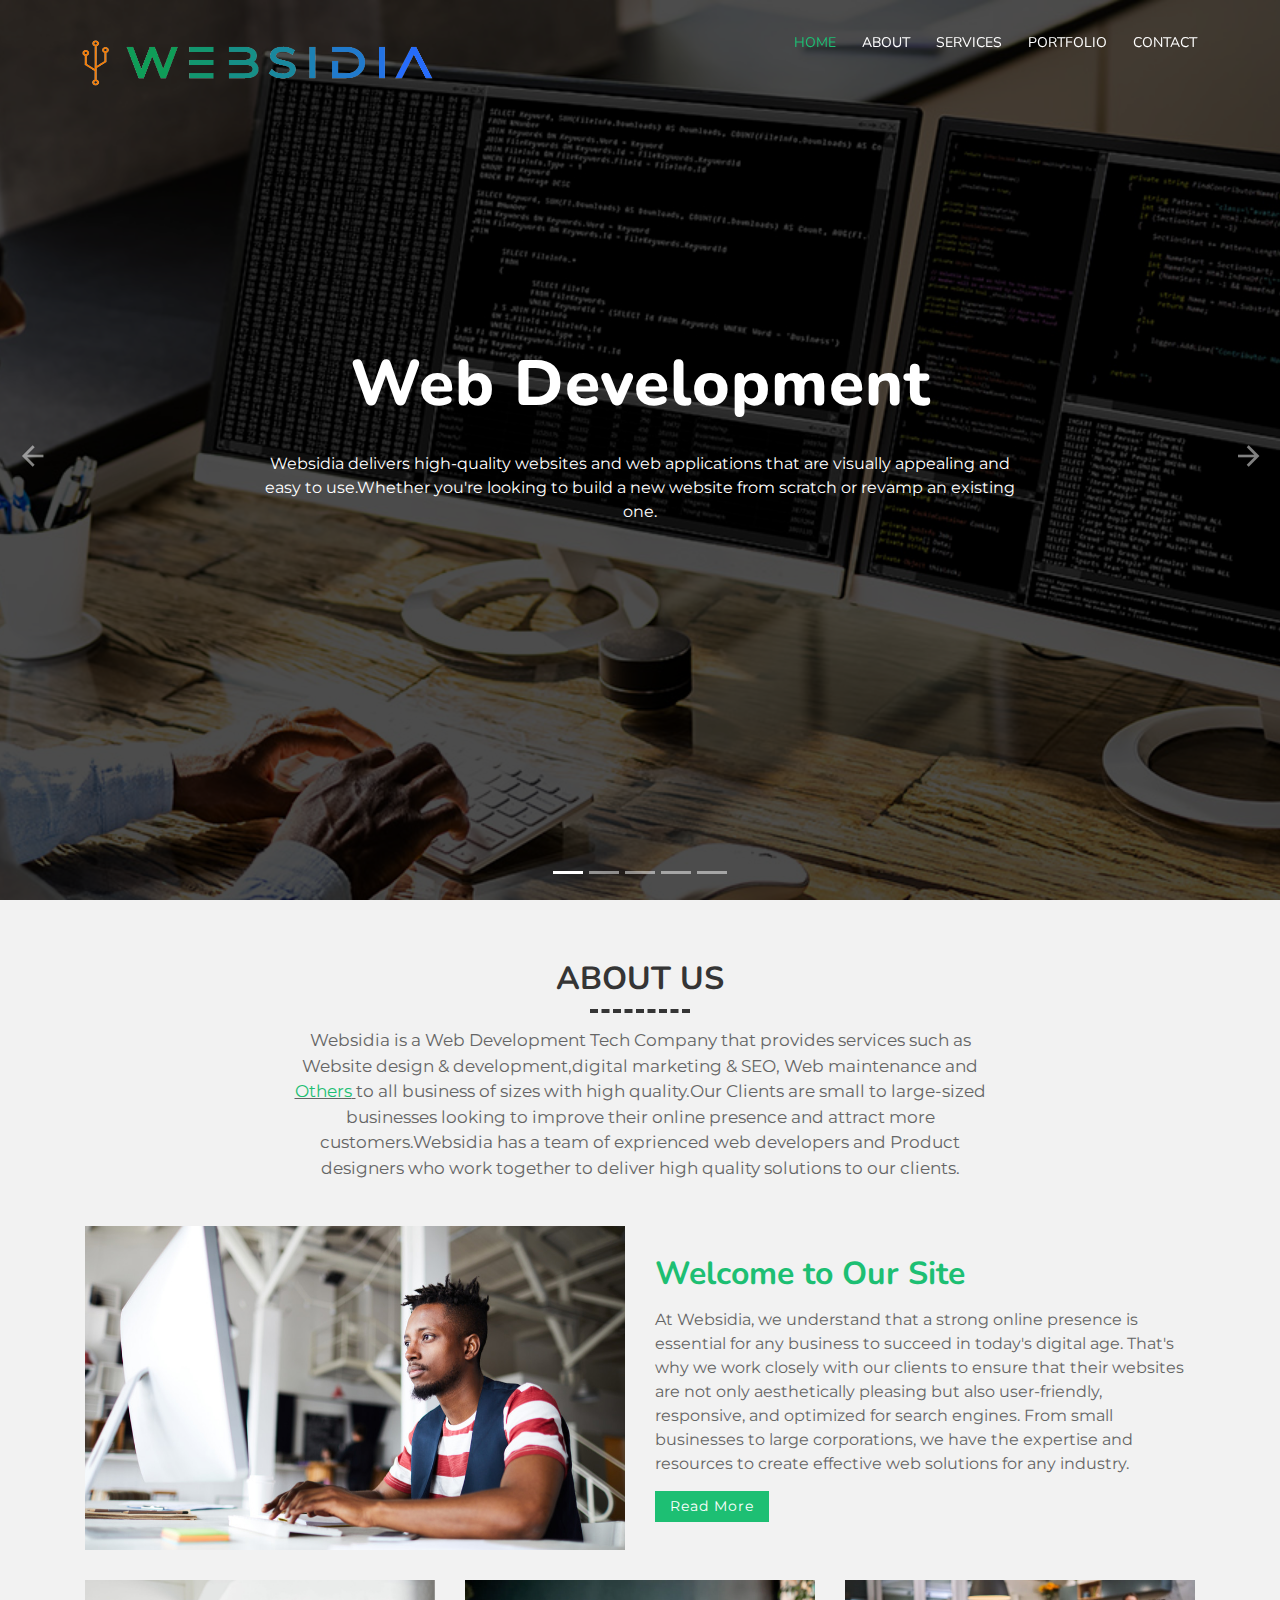
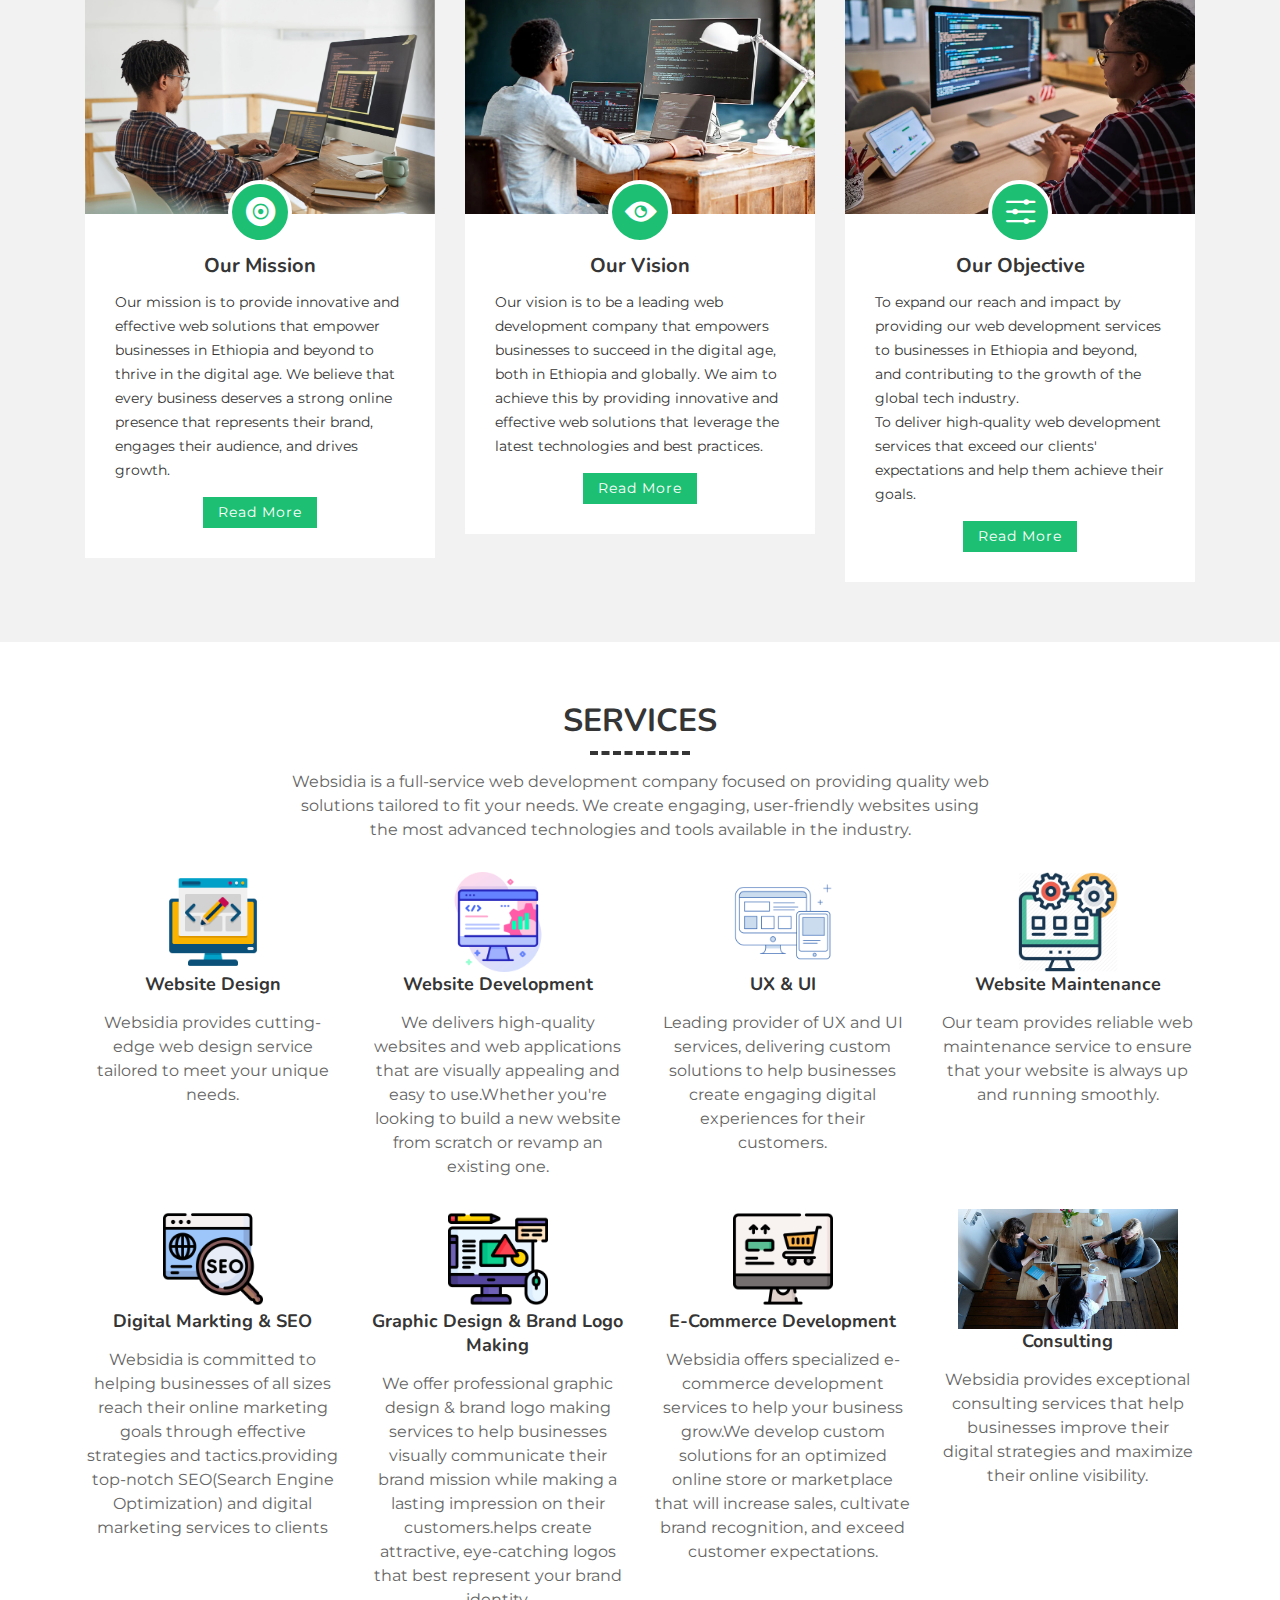
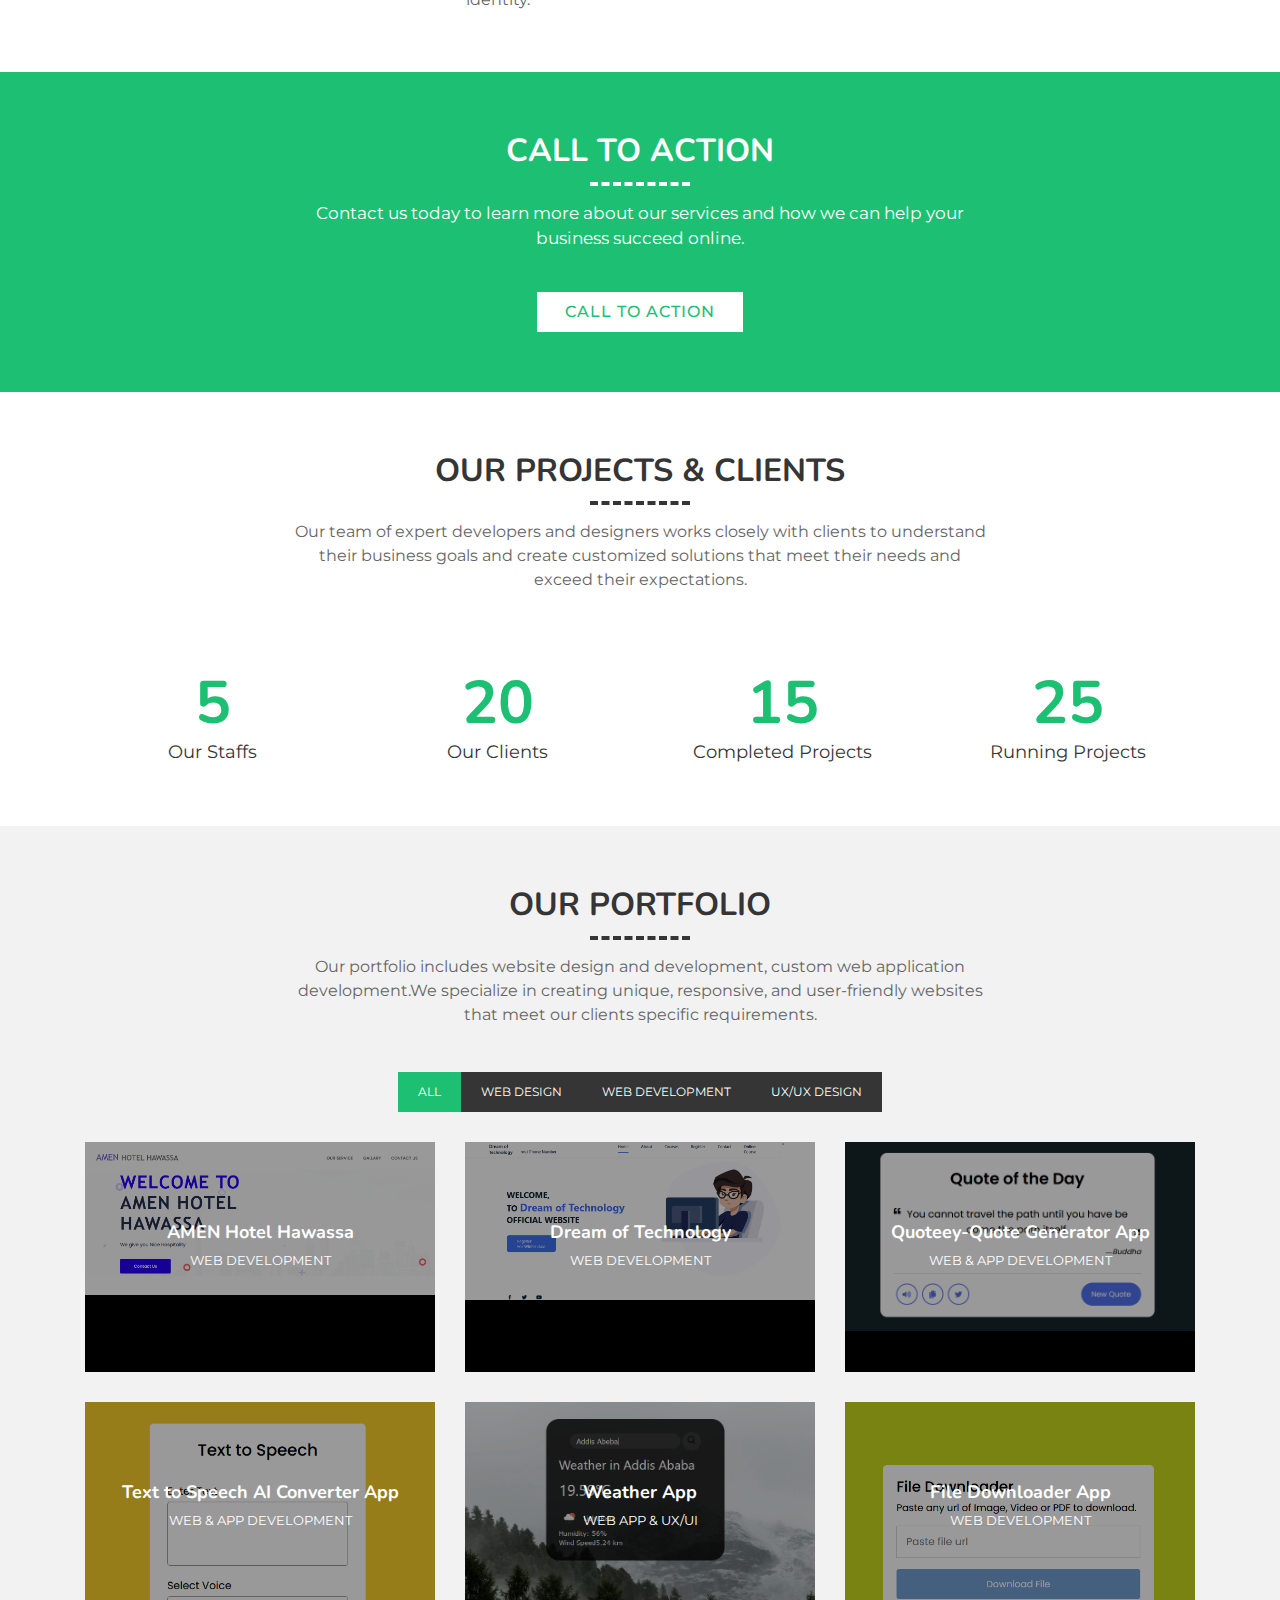
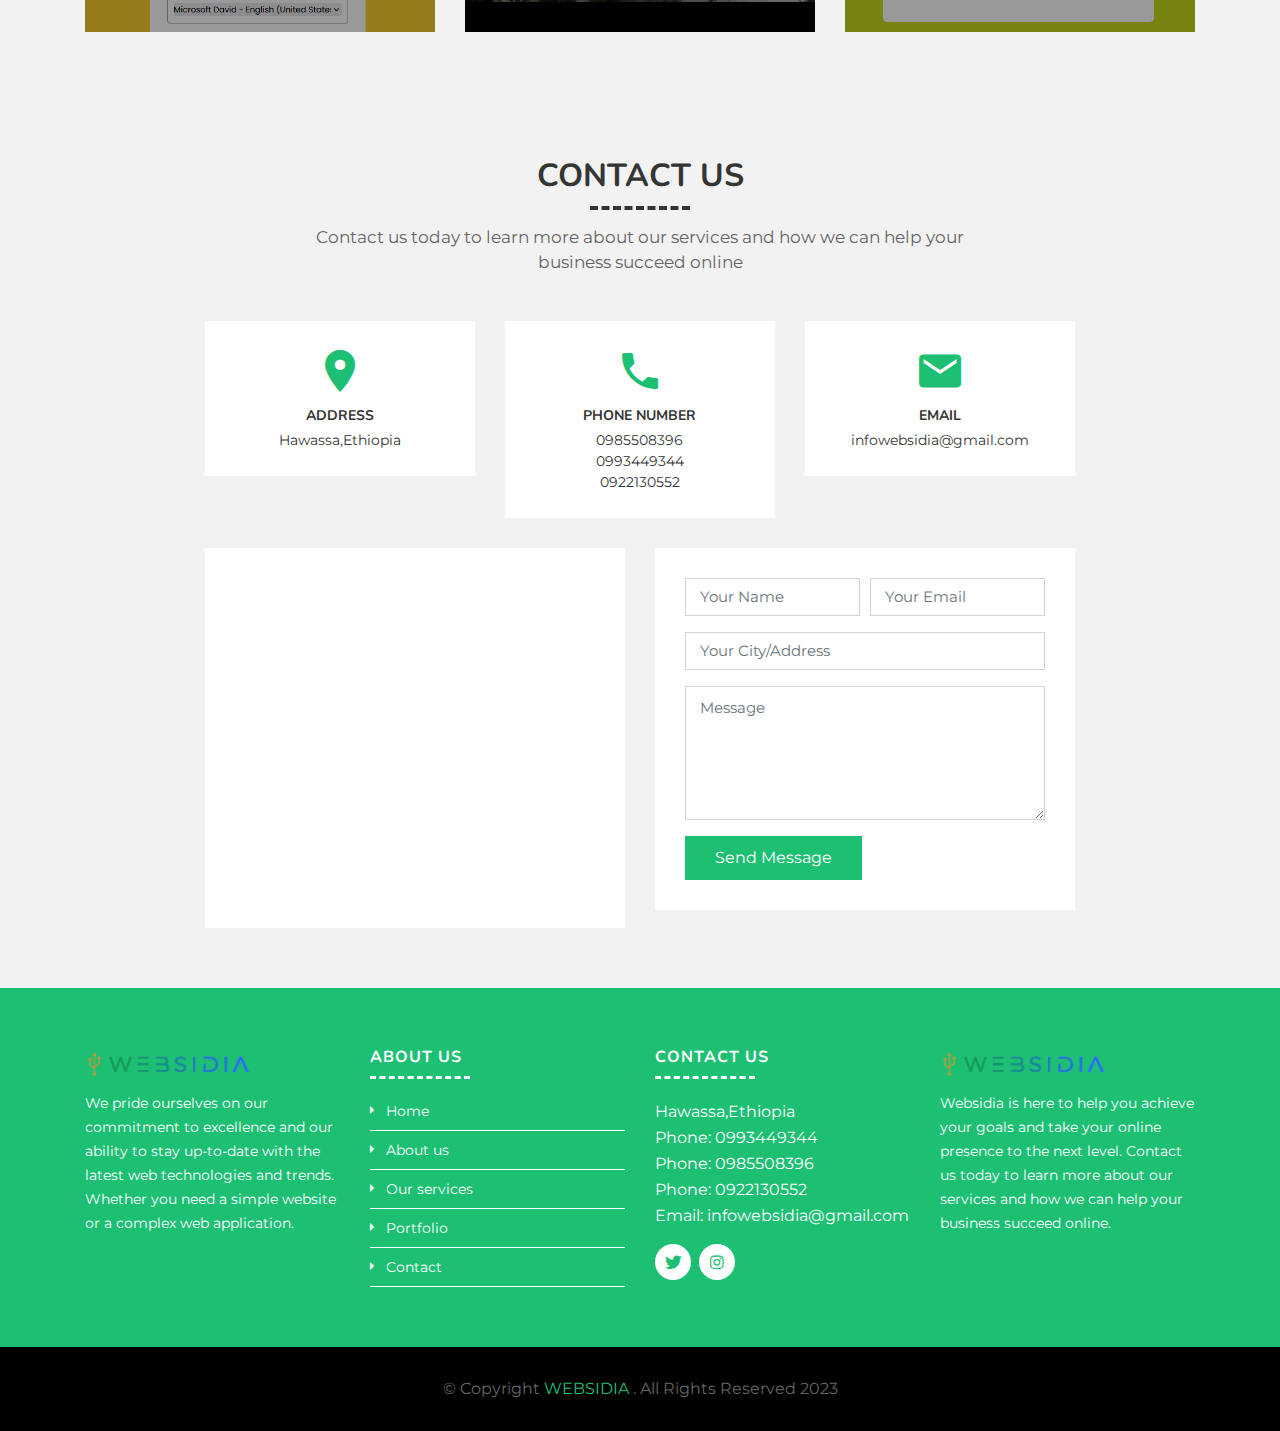
==== commit b35f5f83: "Update on some paragraphs" ====
--- a/index.html
+++ b/index.html
@@ -153,7 +153,7 @@
                 <header class="section-header">
                     <h3>About Us</h3>
                     <p style="font-size: 17px;">
-                      Websidia is a Web Development Tech Company that provides services such as web design & development,digital marketing & SEO,and web maintainance, to all business of sizes with high quality.Our Clients are small to large-sized businesses looking to improve their online presence and attract more customers.Websidia has a team of exprienced web developers and Product designers who work together to deliver high quality solutions to our clients.
+                      Websidia is a Web Development Tech Company that provides services such as Website design & development,digital marketing & SEO, Web maintenance and<u> <a href="service.html">Others</a> </u> to all business of sizes with high quality.Our Clients are small to large-sized businesses looking to improve their online presence and attract more customers.Websidia has a team of exprienced web developers and Product designers who work together to deliver high quality solutions to our clients.
                     </p>
                 </header>
 
@@ -163,8 +163,8 @@
                     </div>
                     <div class="col-md-6">
                         <h2 class="title"><a href="#">Welcome to Our Site</a></h2>
-                        <p>
-                            At <strong style="color: #1dbf73;">Websidia</strong>, we understand that a strong online presence is essential for any business to succeed in today's digital age. That's why we work closely with our clients to ensure that their websites are not only aesthetically pleasing but also user-friendly, responsive, and optimized for search engines. From small businesses to large corporations, we have the expertise and resources to create effective web solutions for any industry.
+                        <p style="font-size: 16px;">
+                            At Websidia, we understand that a strong online presence is essential for any business to succeed in today's digital age. That's why we work closely with our clients to ensure that their websites are not only aesthetically pleasing but also user-friendly, responsive, and optimized for search engines. From small businesses to large corporations, we have the expertise and resources to create effective web solutions for any industry.
                         </p>
                         <div class="read-more">
                             <a href="about.html">Read More</a>
@@ -312,7 +312,7 @@
             <div class="container text-center">
                 <header class="section-header">
                     <h3>Call to Action</h3>
-                    <p>
+                    <p style="font-size: 17px;">
                         Contact us today to learn more about our services and how we can help your business succeed online.
                     </p>
                 </header>
@@ -751,7 +751,7 @@
             <div class="container">
                 <div class="section-header">
                     <h3 class="section-title">Contact Us</h3>
-                    <p>
+                    <p style="font-size: 17px;">
                         Contact us today to learn more about our services and how we can help your business succeed online
                     </p>
                 </div>
@@ -769,9 +769,9 @@
                         <div class="contact-phone">
                             <i class="ion-md-call"></i>
                             <h3>Phone Number</h3>
-                            <p><a href="tel:+25185508396">+251-985508396</a></p>
-                            <p><a href="tel:+25185508396">+251-993449344</a></p>
-                            <p><a href="tel:+25185508396">+251-922130552</a></p>
+                            <p><a href="tel:+25185508396">0985508396</a></p>
+                            <p><a href="tel:+25185508396">0993449344</a></p>
+                            <p><a href="tel:+25185508396">0922130552</a></p>
                         </div>
                     </div>
 
@@ -843,10 +843,10 @@
                             <h4>Contact Us</h4>
                             <p>
                                 Hawassa,Ethiopia<br>
-                                <strong>Phone:</strong> +251-993449344<br>
-                                <strong>Phone:</strong> +251-985508396<br>
-                                <strong>Phone:</strong> +251-922130552<br>
-                                <strong>Email:</strong> infowebsidia@gmail.com<br>
+                                Phone: 0993449344<br>
+                                Phone: 0985508396<br>
+                                Phone: 0922130552<br>
+                                Email: infowebsidia@gmail.com<br>
                             </p>
 
                             <div class="social-links">
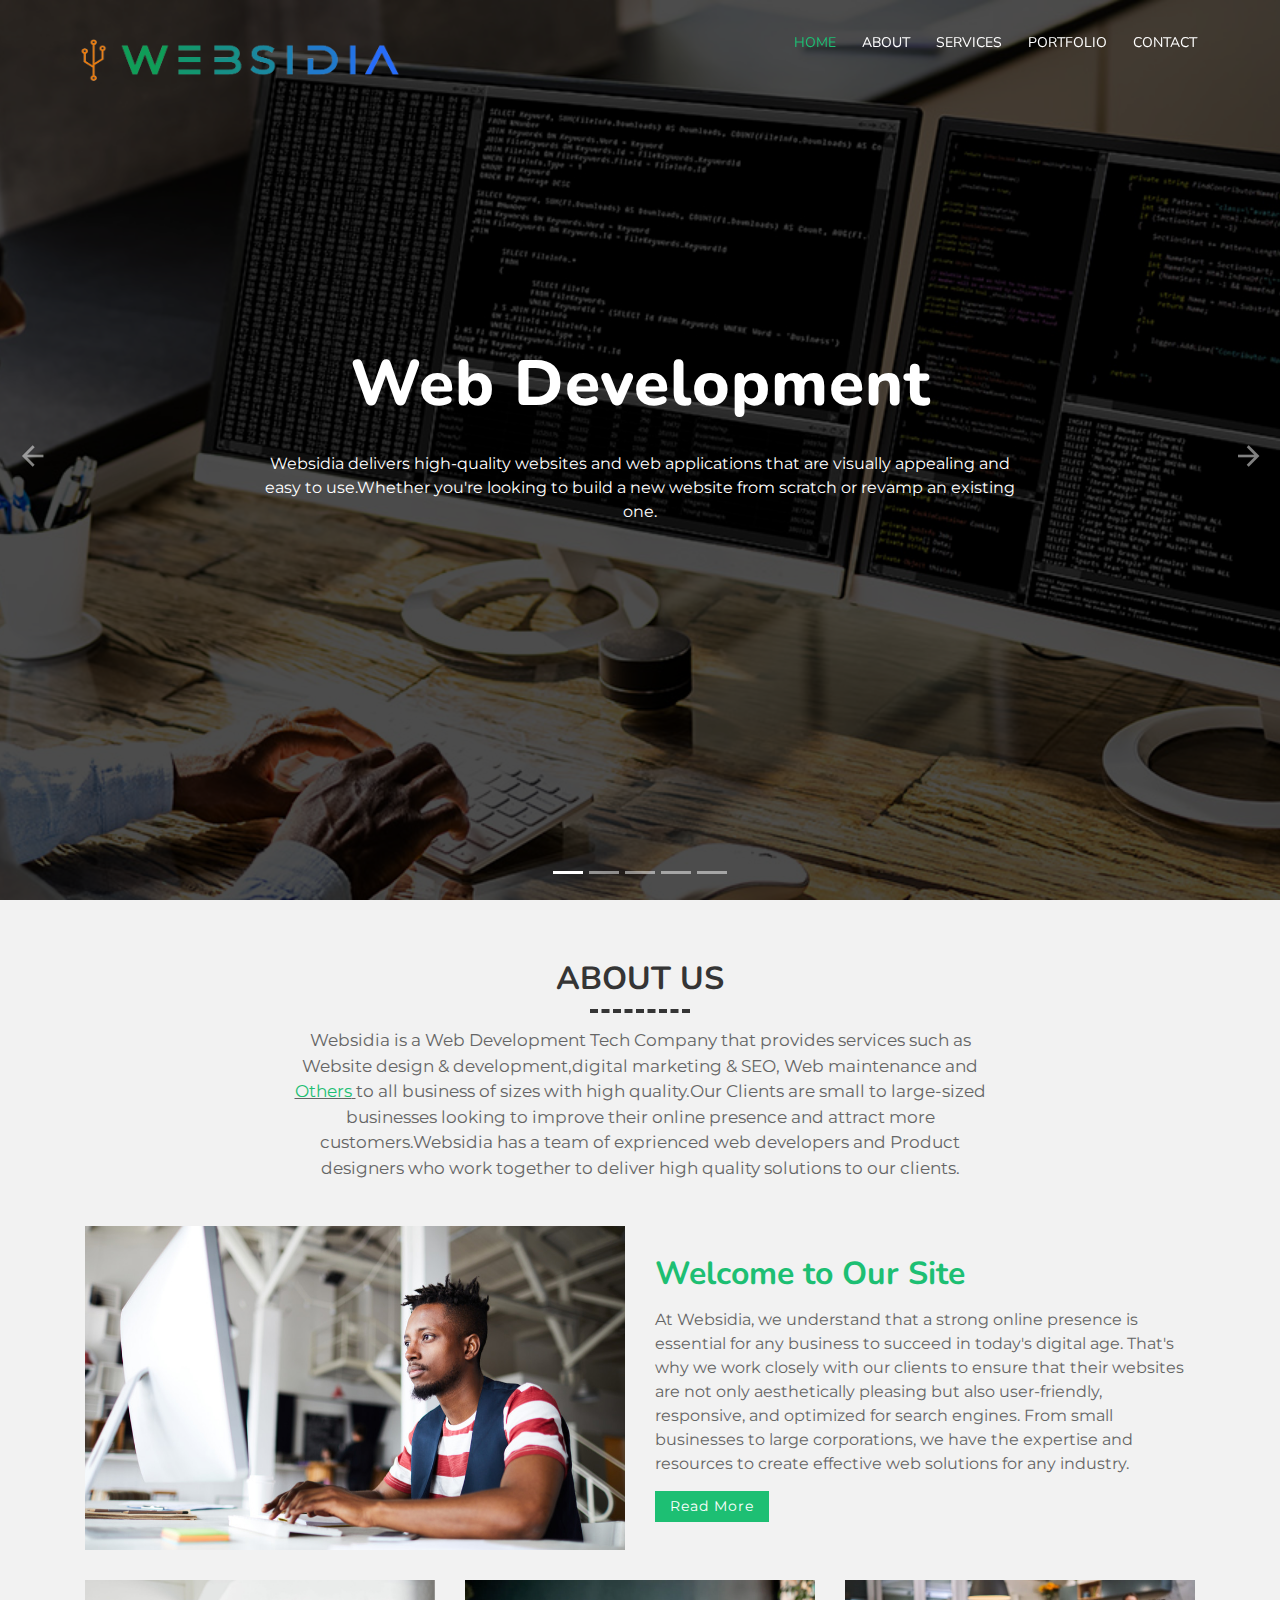
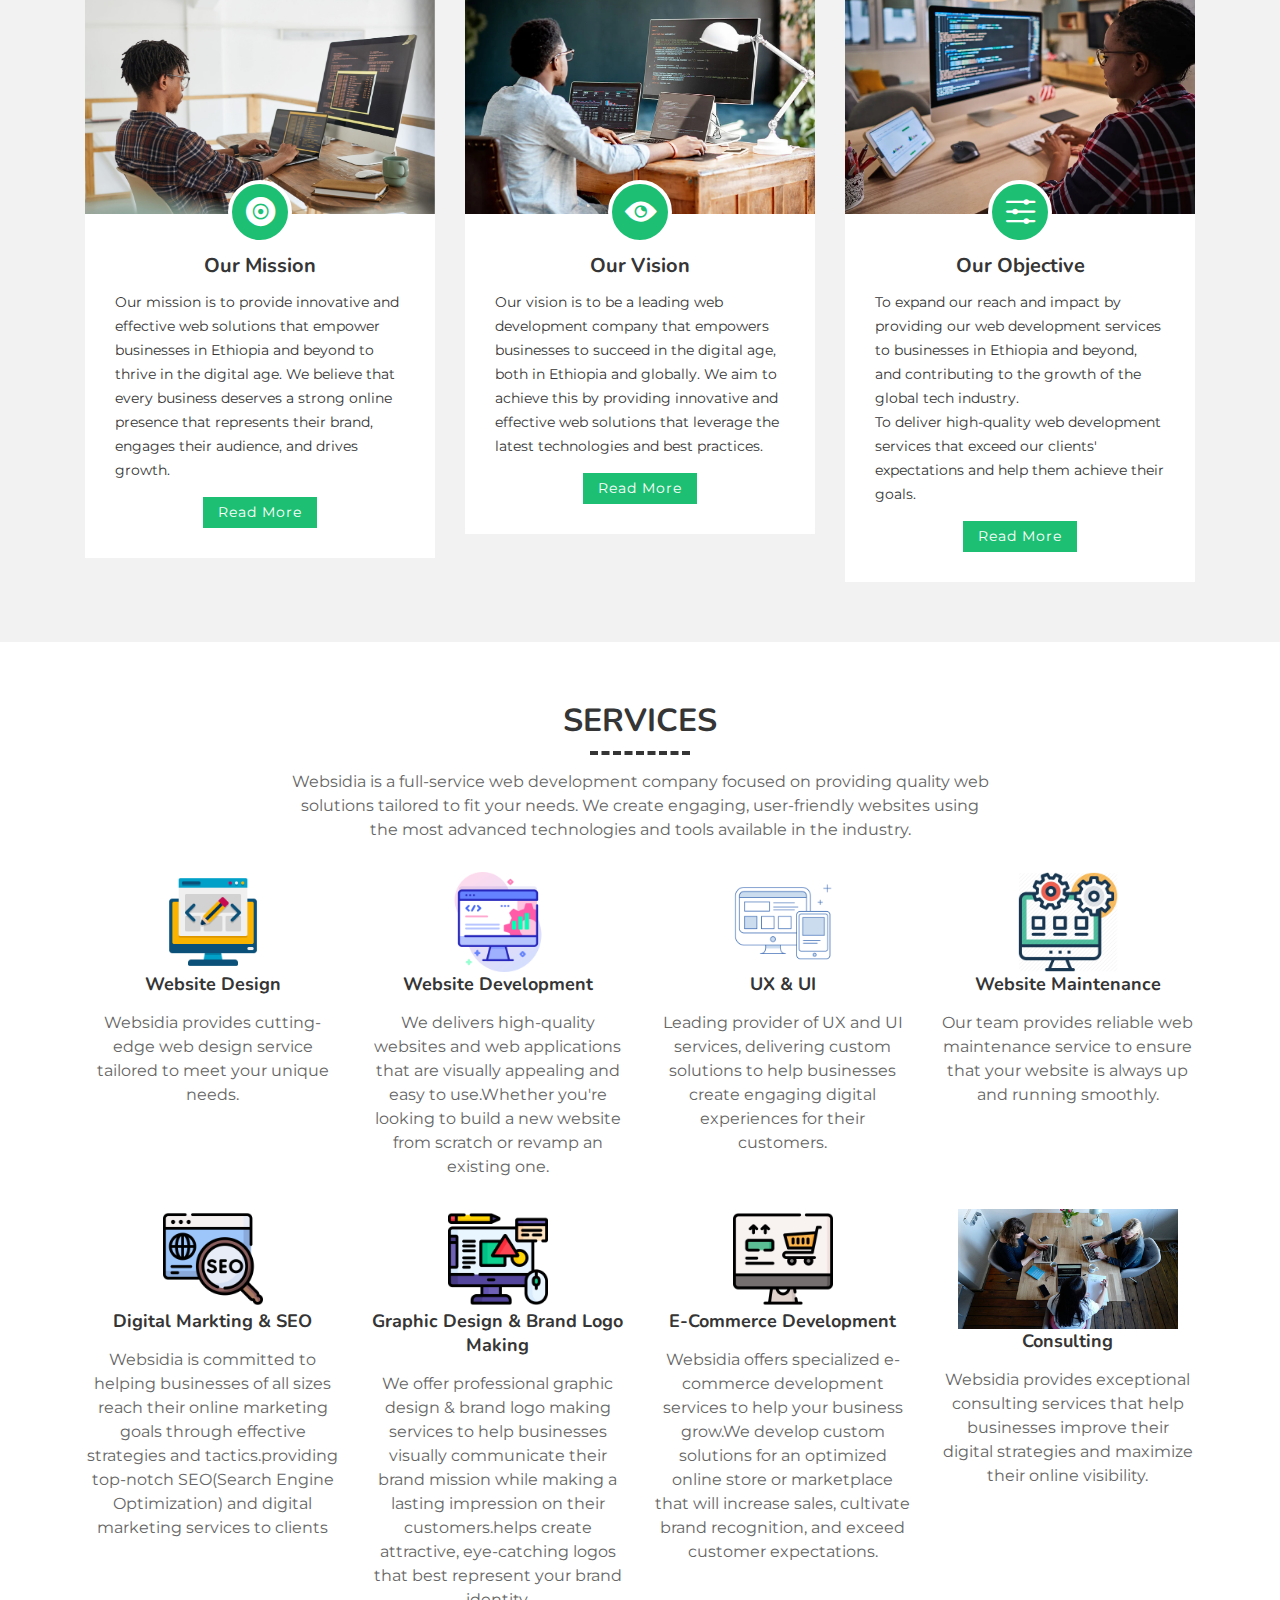
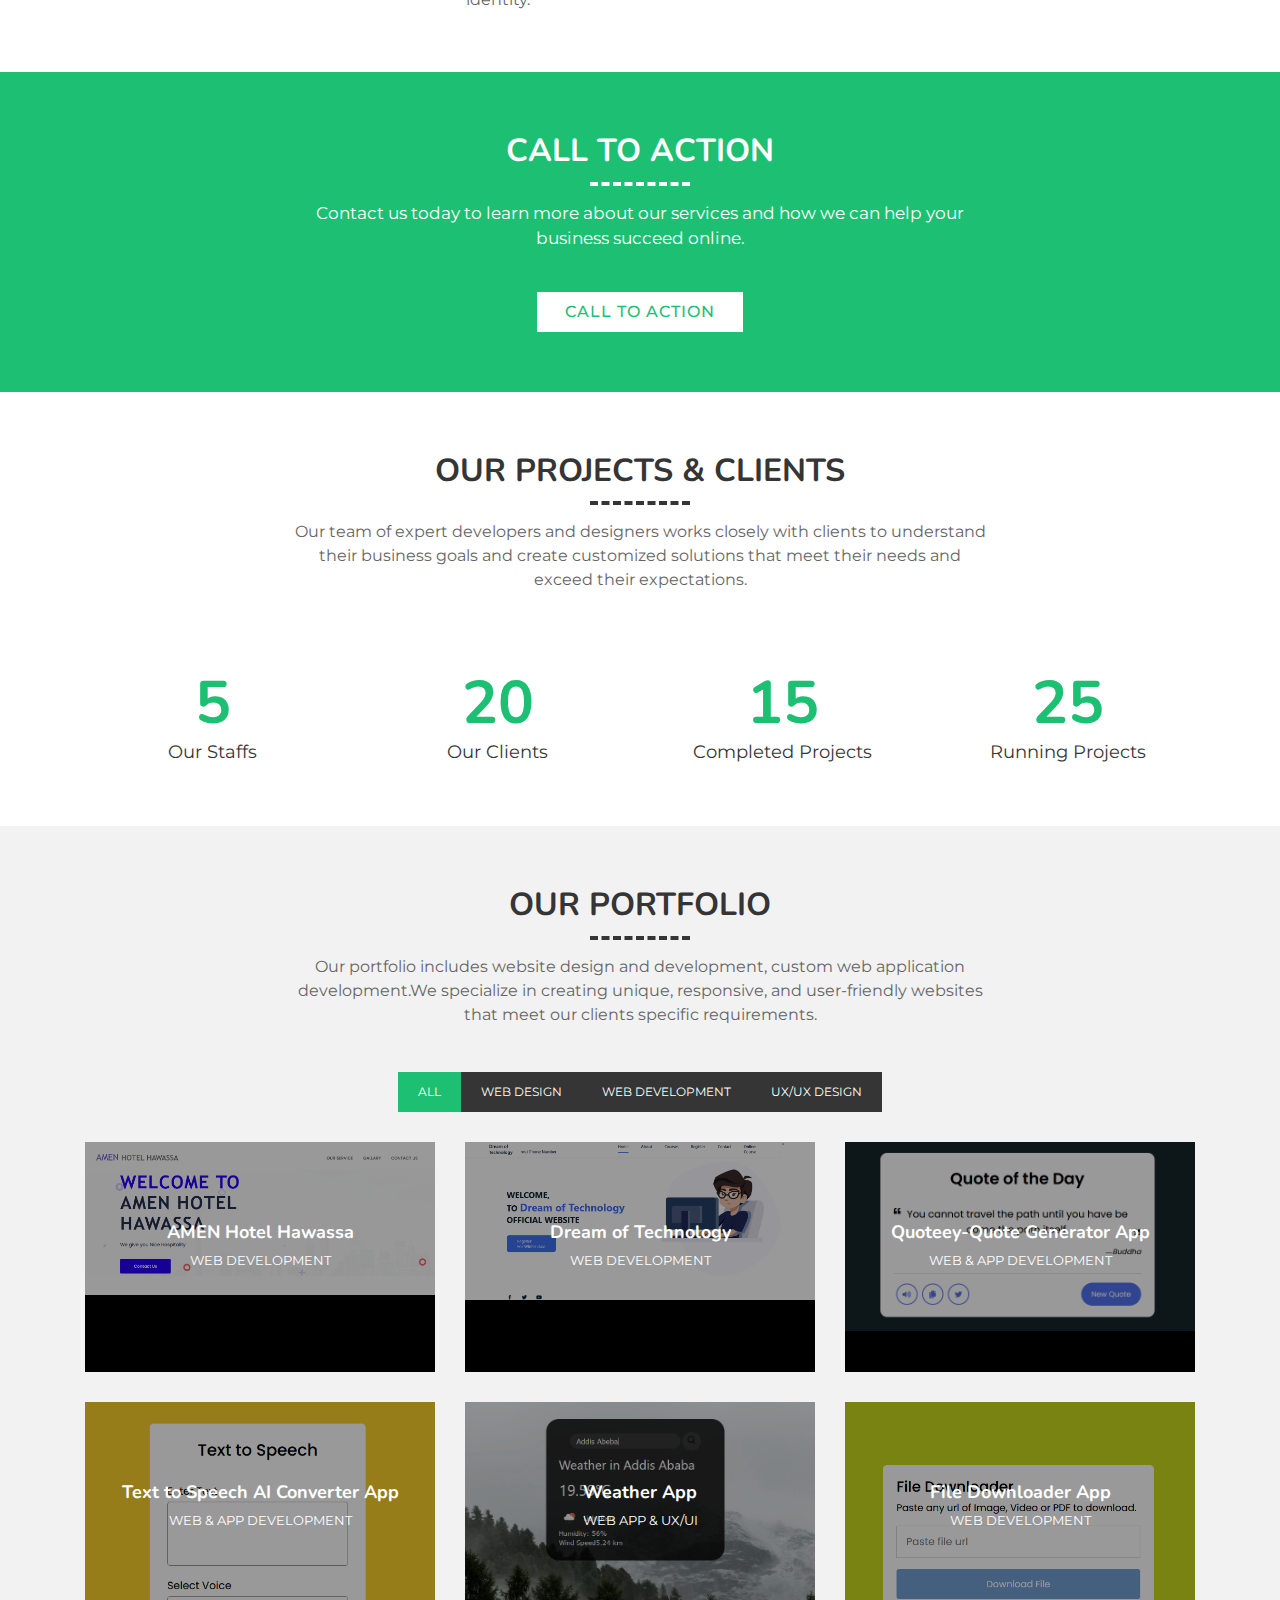
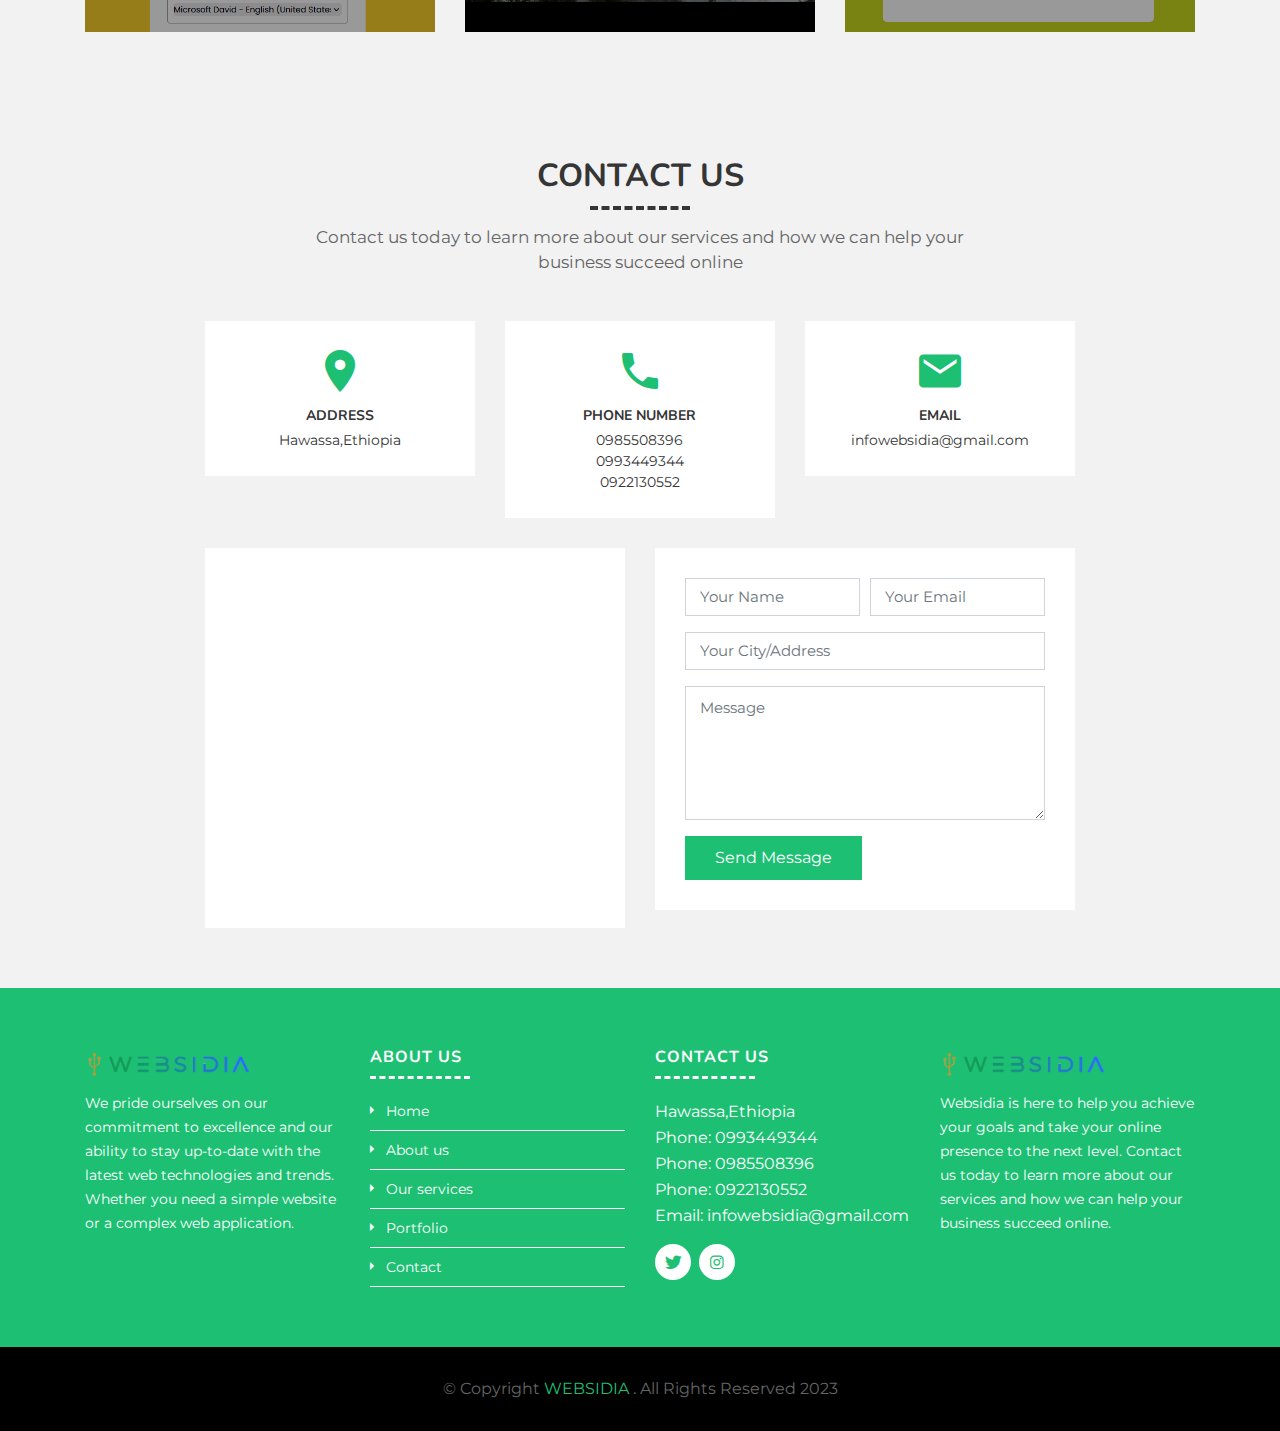
==== commit 16db1aae: "Logo Pixel Fixed" ====
--- a/index.html
+++ b/index.html
@@ -31,7 +31,7 @@
             <div class="container-fluid">
                 <div class="logo pull-left">
                     <!--<h1><a href="index.html">WEBSIDIA</a></h1> -->
-                     <a href="#"><img src="img/logo.png" alt="websidia logo" title="" style="width:370px;height:60px;margin-bottom:13px"/></a>
+                     <a href="#"><img src="img/logo.png" alt="websidia logo" title="" style="width:335px;height:55px;margin-bottom:13px"/></a>
                 </div>
 
                 <nav id="nav-menu-container">
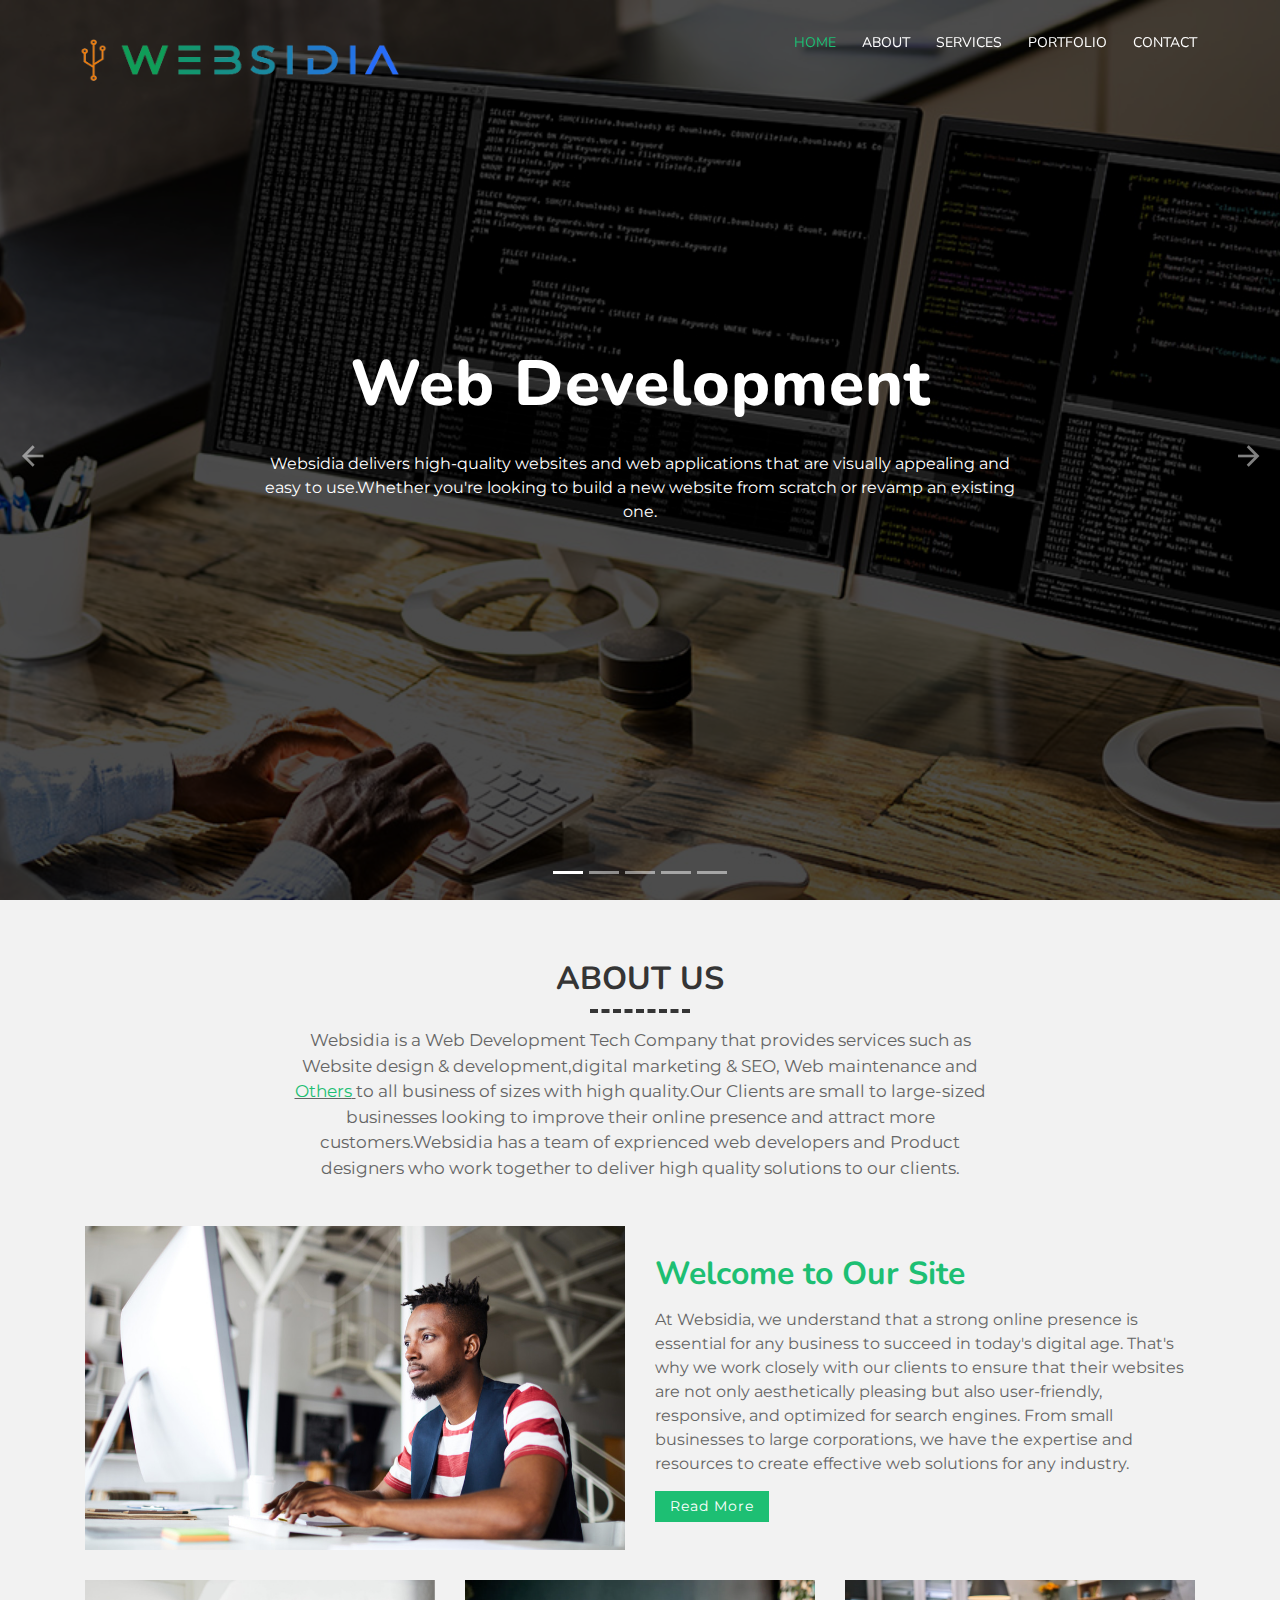
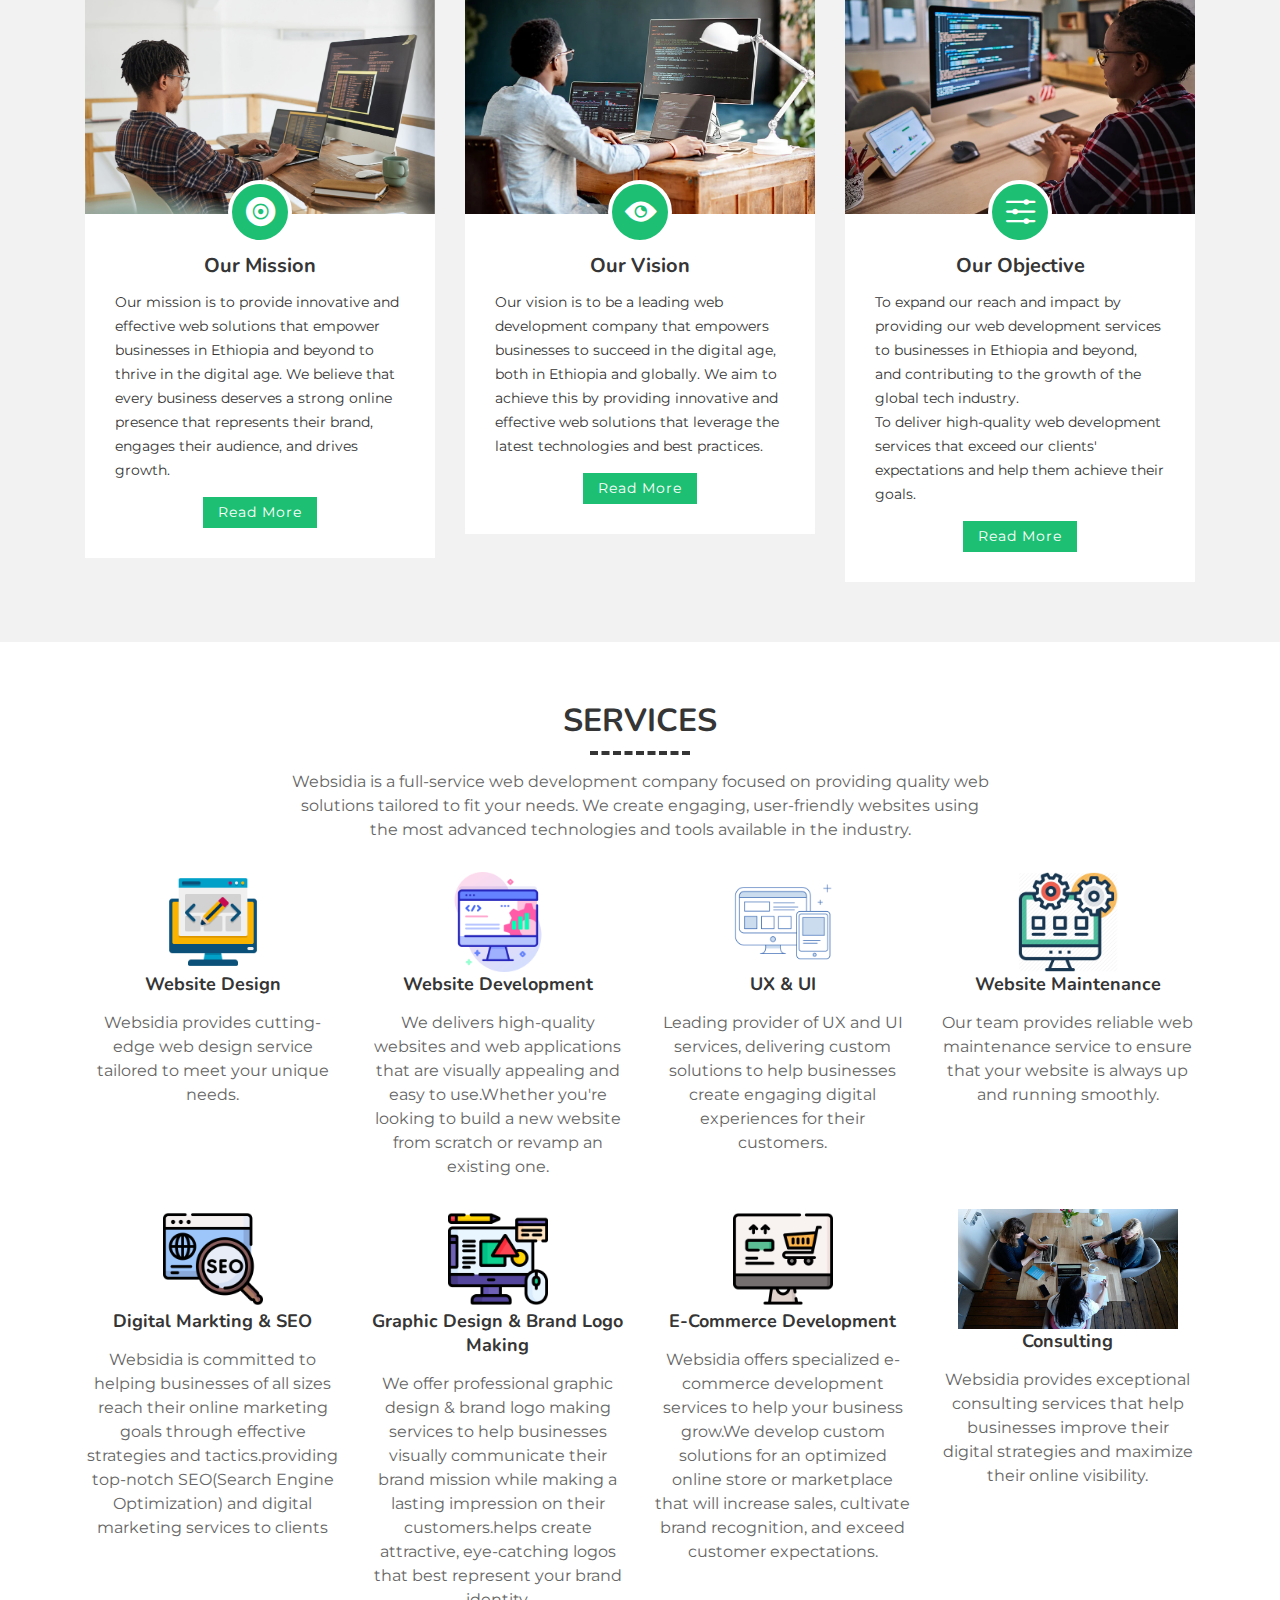
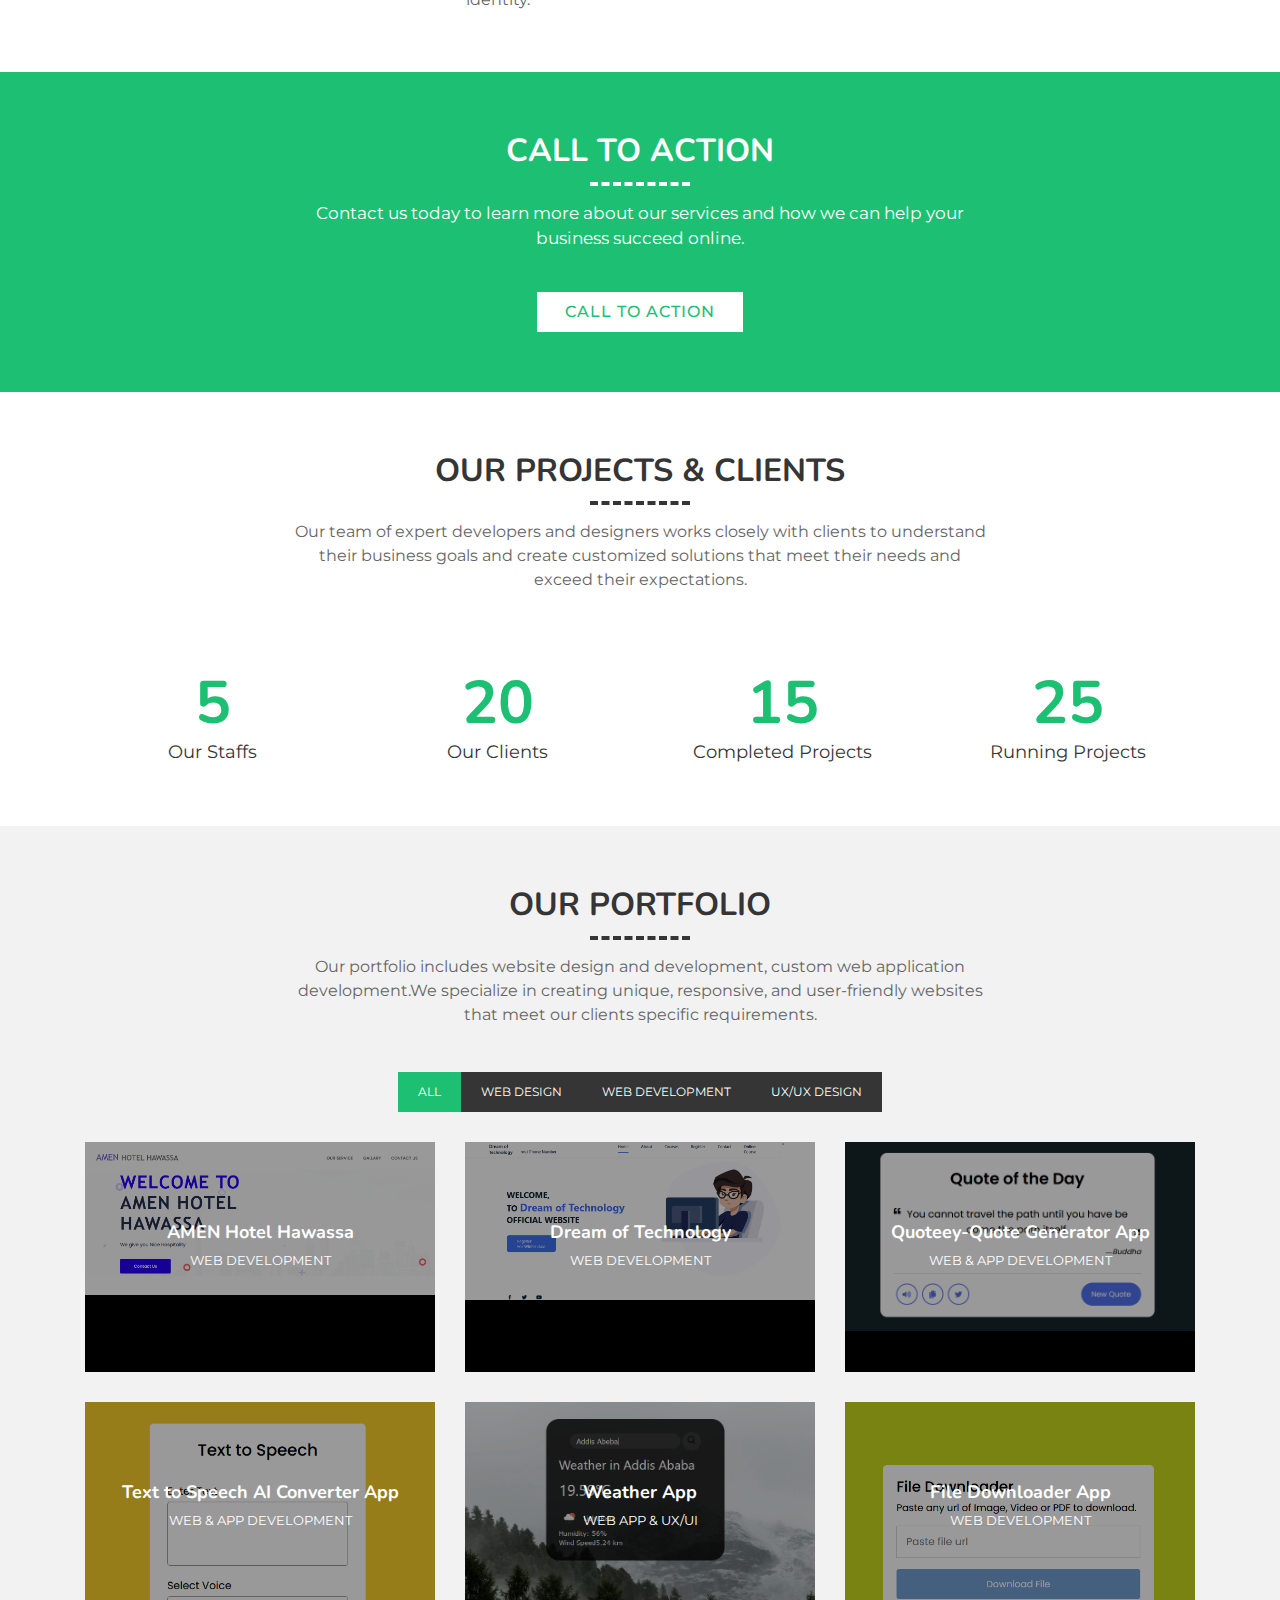
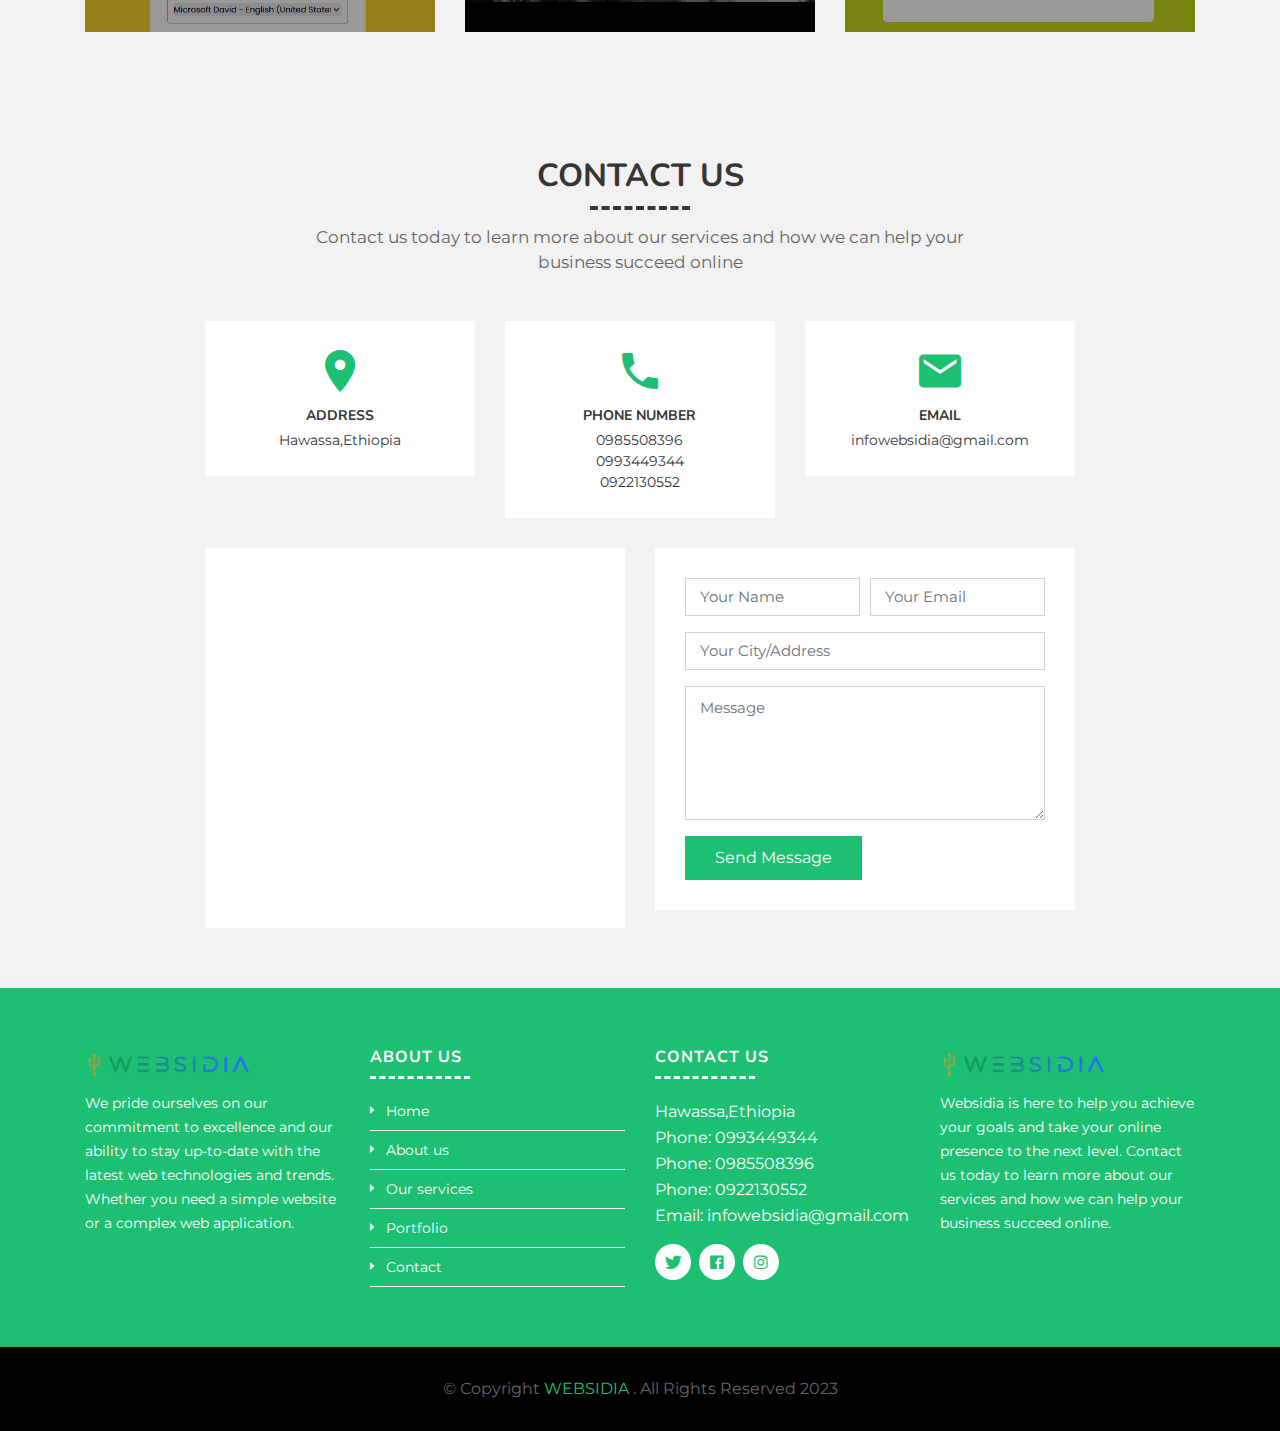
==== commit 5d238add: "Facebook added to social media" ====
--- a/index.html
+++ b/index.html
@@ -850,9 +850,9 @@
                             </p>
 
                             <div class="social-links">
-                                <a href="https://twitter.com/websidia"><i class="ion-logo-twitter"></i></a>
-                                <!--<a href="https://facebook.com/freewebsitecode/"><i class="ion-logo-facebook"></i></a>-->
-                                <a href="https://www.instagram.com/websidia.co/"><i class="ion-logo-instagram"></i></a>
+                                <a href="https://twitter.com/websidia" target="_blank"><i class="ion-logo-twitter"></i></a>
+                                <a href="https://www.facebook.com/people/Websidia/100091774727305/" target="_blank"><i class="ion-logo-facebook"></i></a>
+                                <a href="https://www.instagram.com/websidia.co/" target="_blank"><i class="ion-logo-instagram"></i></a>
                                 
                             </div>
 
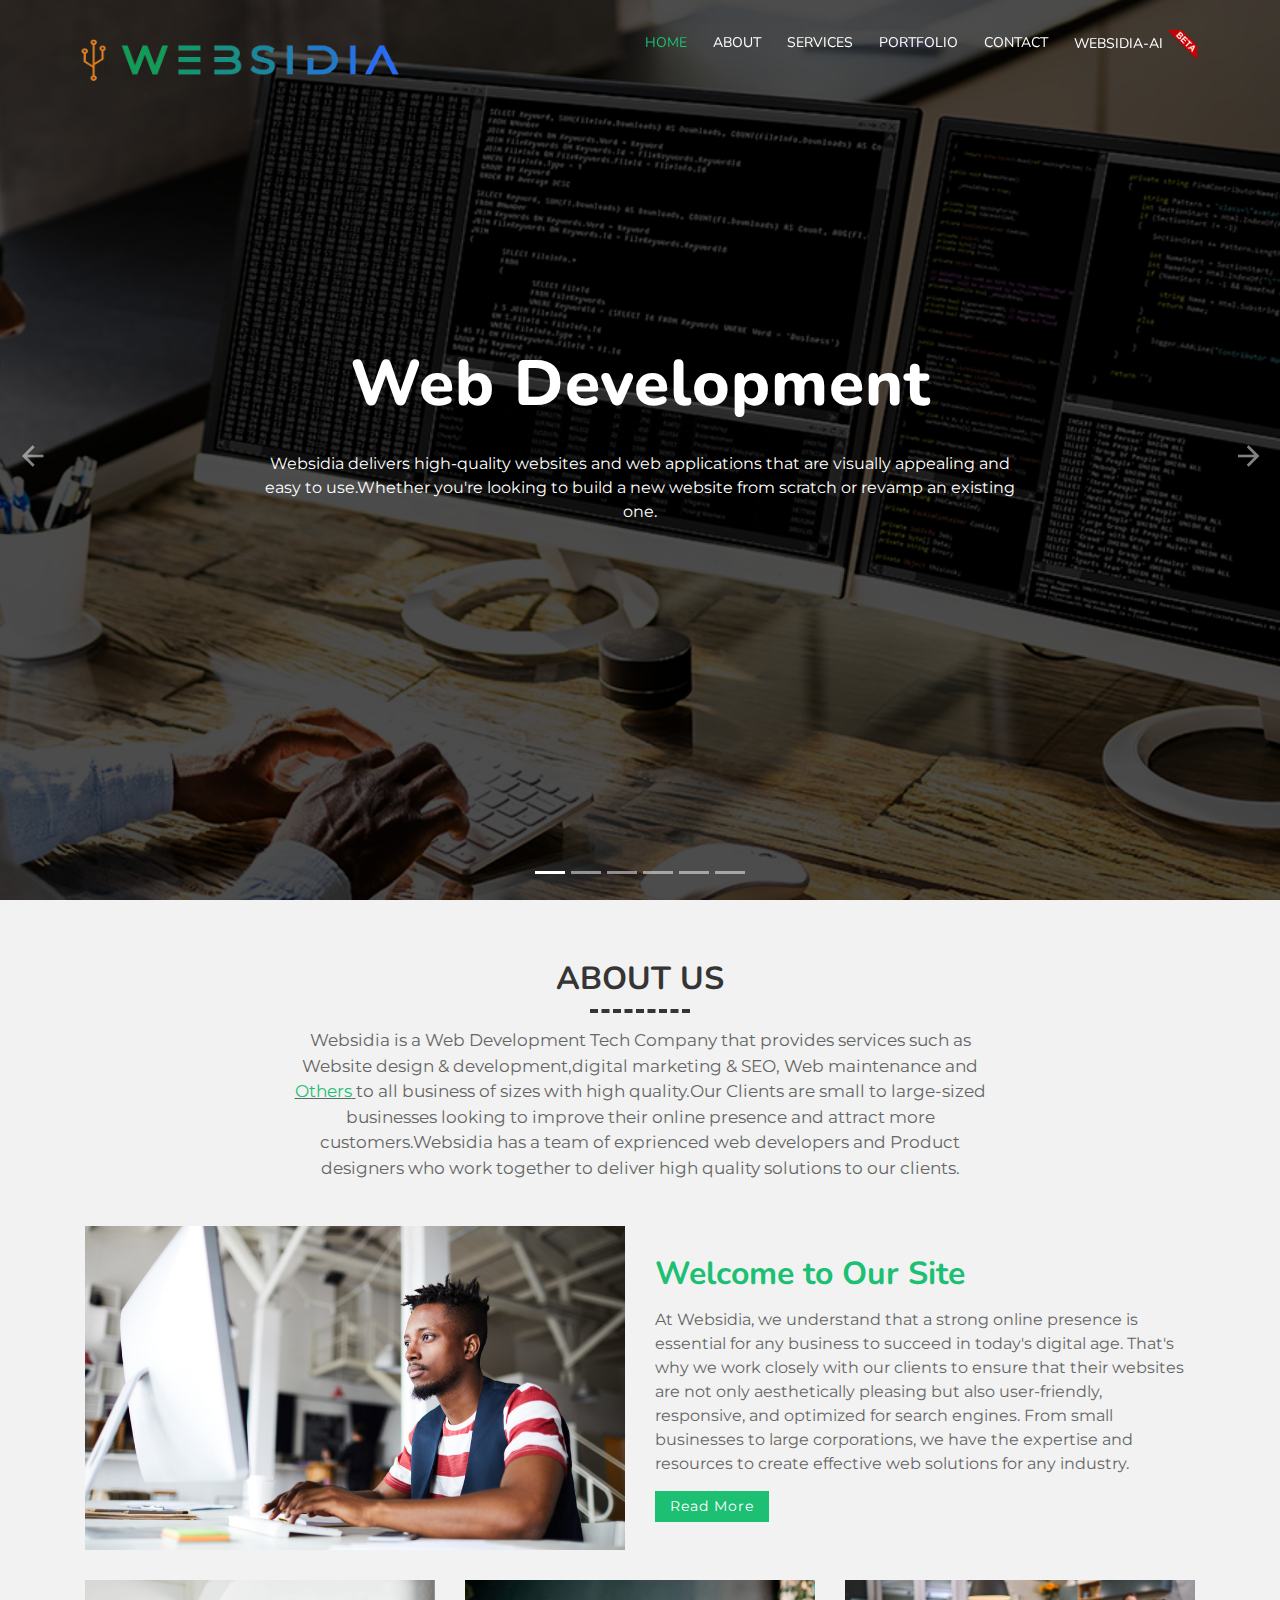
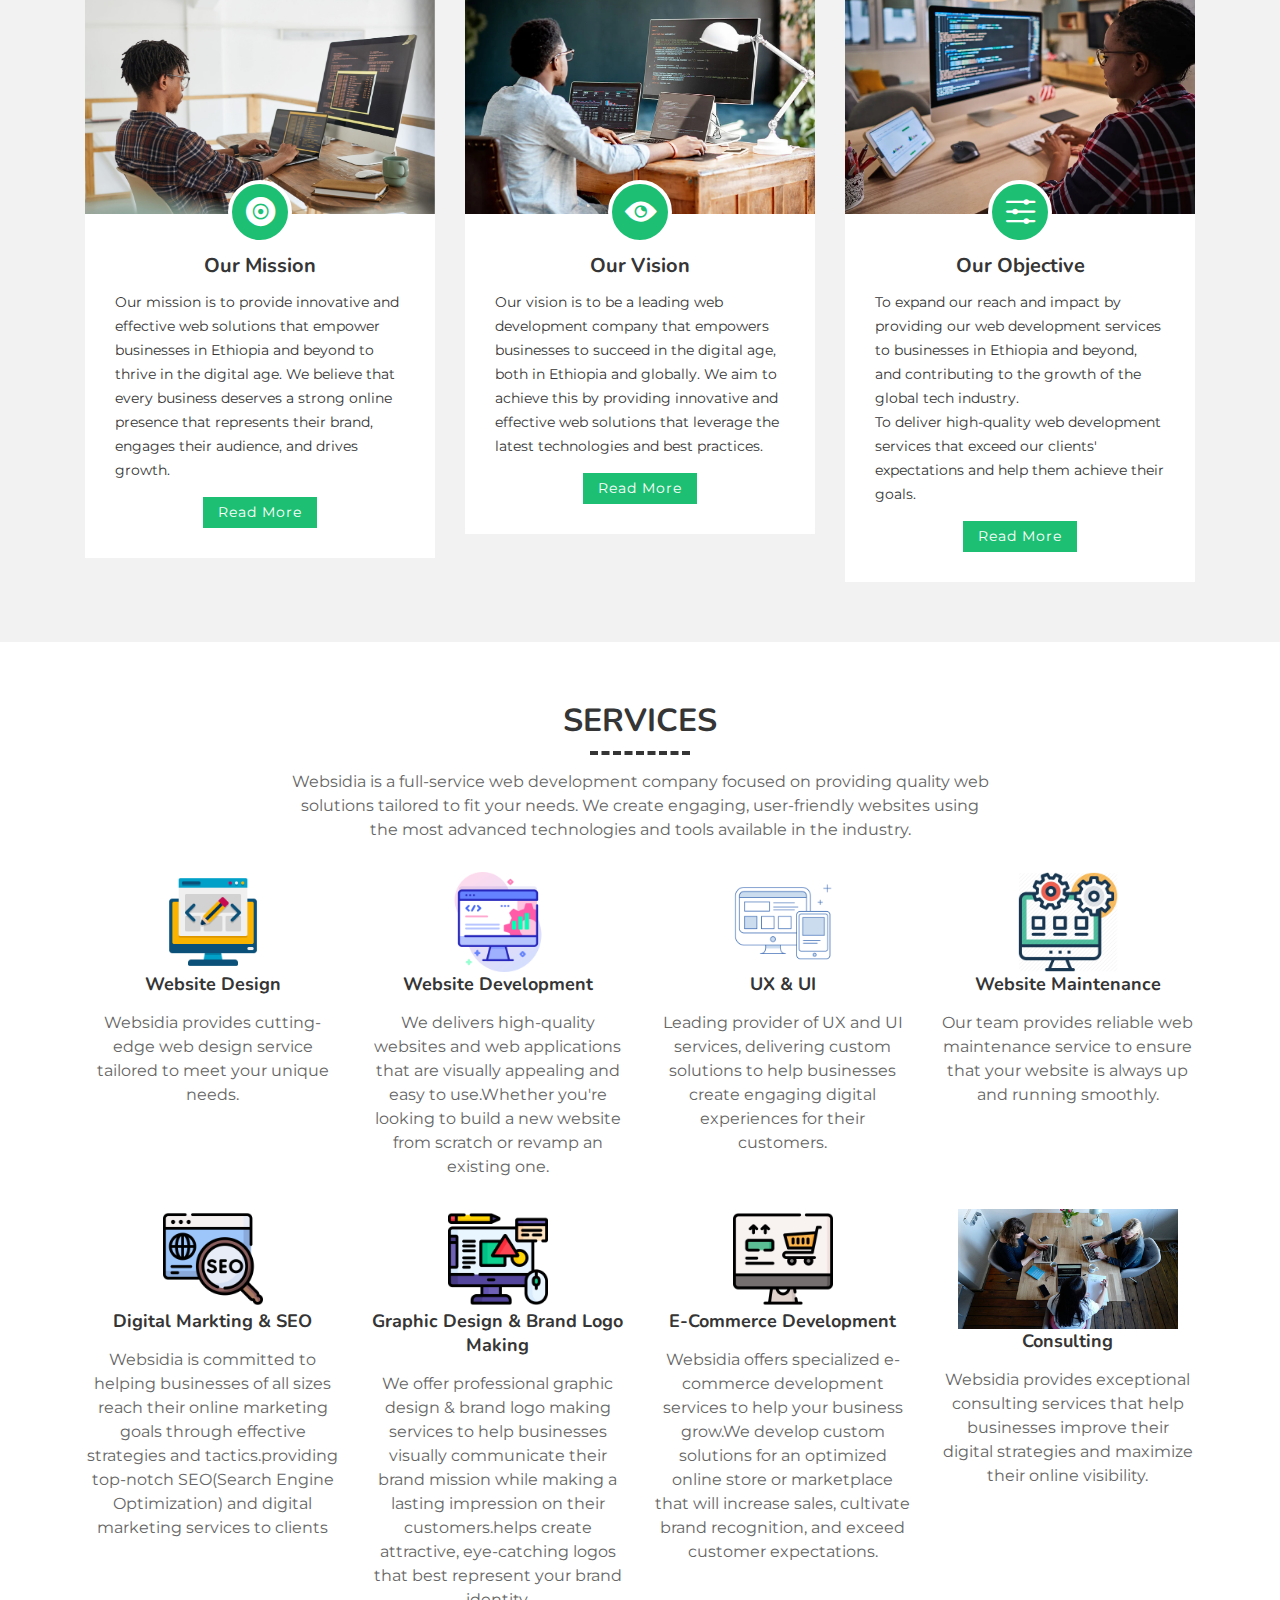
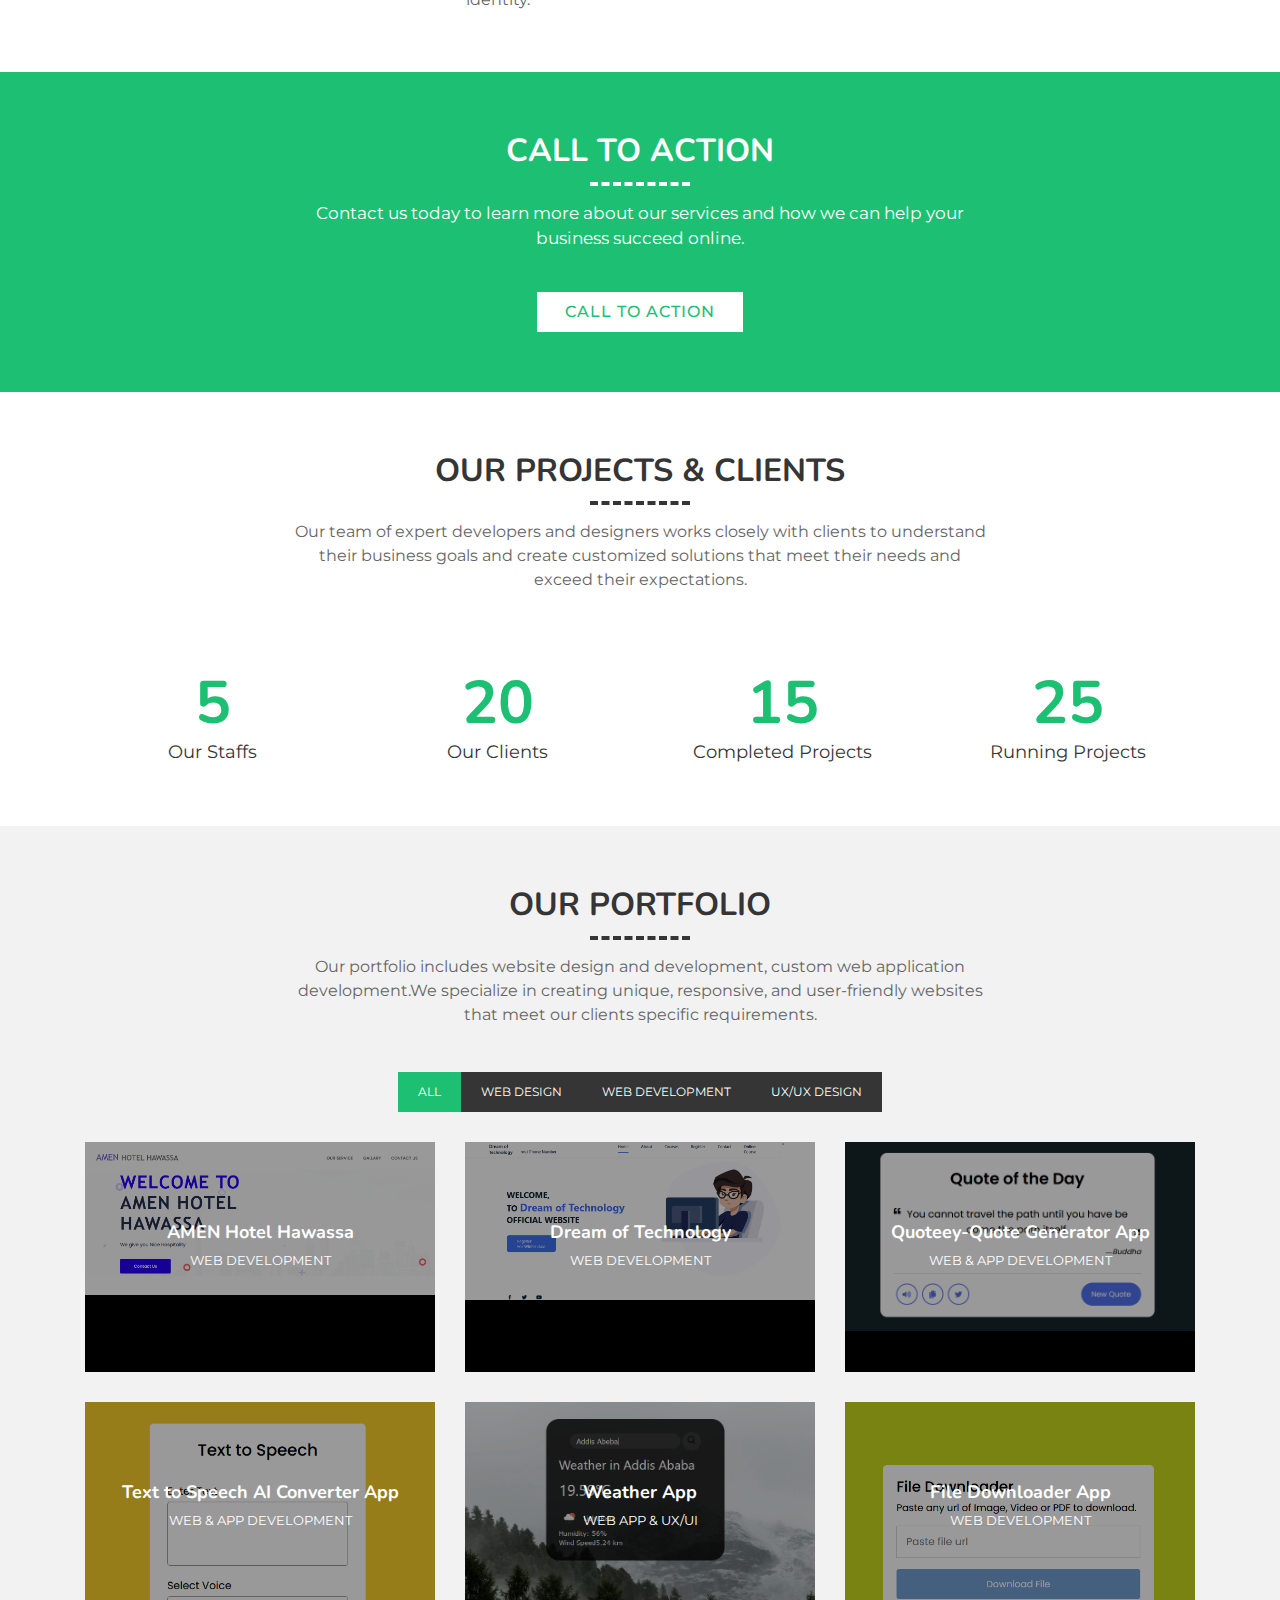
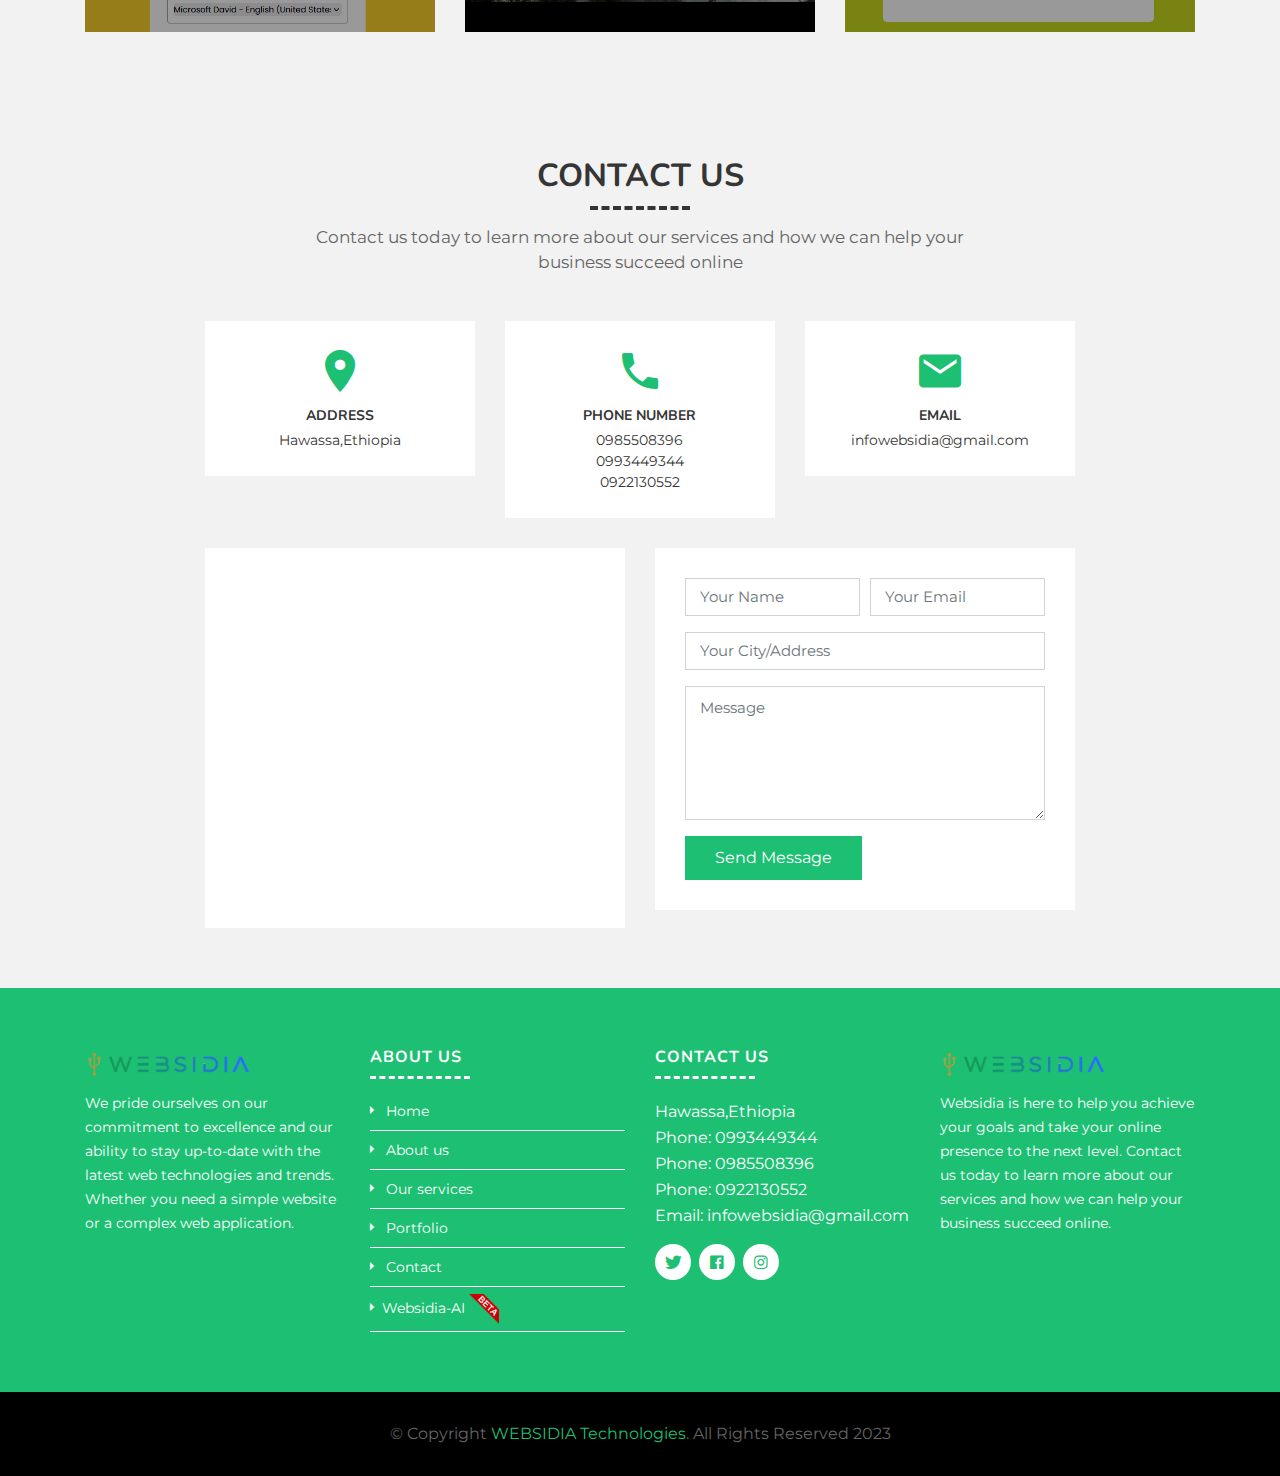
==== commit 556111e8: "websidiaGPT integrated" ====
--- a/index.html
+++ b/index.html
@@ -2,11 +2,14 @@
 <html lang="en">
     <head>
         <meta charset="utf-8">
-        <title>WEBSIDIA</title>
+        <title>WEBSIDIA - Web Development Tech Company</title>
         <meta content="width=device-width, initial-scale=1.0" name="viewport">
         <meta content="" name="keywords">
         <meta content="" name="description">
-
+        <!--AI for Websidia-->
+        <script > 
+        window.arsturnAppKey="H0niVJ1eDZxvIL4wyaRu"; window.theme={theme:"dark", primary: "#40414f", secondary: "#343541", text: "#ffffff"}; var s = document.createElement("script"); s.type = "text/javascript"; s.async = true; s.src = "https://arsturn.com/widget/Widget.js"; document.head.appendChild(s); 
+        </script>
         <!-- Favicons -->
         <link href="img/favicon.ico" rel="icon">
 
@@ -40,6 +43,7 @@
                         <li><a href="about.html">About</a></li>
                         <li><a href="service.html">Services</a></li>
                         <li><a href="portfolio.html">Portfolio</a></li>
+                        
                         <!--<li><a href="price.html">Price</a></li>
                         <li class="menu-has-children"><a href="#">Dropdown <i class="dicon ion-md-arrow-dropdown"></i></a>
                             <ul>
@@ -51,6 +55,7 @@
                             </ul>
                         </li>-->
                         <li><a href="contact.html">Contact</a></li>
+                        <li><a href="https://websidia-gpt.vercel.app/" target="_blank">Websidia-AI <img src="img/betaversion.png" style="width:30px;height:30px"/> </a></li> 
                     </ul>
                 </nav>
             </div>
@@ -125,6 +130,18 @@
                                     <h2>E-commerce Development</h2>
                                     <p>
                                         Whether you're looking to set up an online store from scratch or revamp an existing E-commerce website, Websidia has the expertise to deliver exceptional results.
+                                    </p>
+                                    
+                                </div>
+                            </div>
+                        </div>
+                        <div class="carousel-item">
+                            <div class="carousel-background"><img src="img/ai.jpg" alt=""></div>
+                            <div class="carousel-container">
+                                <div class="carousel-content">
+                                    <h2>AI Development</h2>
+                                    <p>
+                                        Websidia is committed to using artificial intelligence to help businesses succeed. Their products and services are designed to make it easy for businesses to use AI to improve their websites, and they are constantly innovating to develop new ways to use AI to help businesses grow.
                                     </p>
                                     
                                 </div>
@@ -836,6 +853,7 @@
                                 <li><i class="ion-md-arrow-dropright"></i> <a href="service.html">Our services</a></li>
                                 <li><i class="ion-md-arrow-dropright"></i> <a href="portfolio.html">Portfolio</a></li>
                                 <li><i class="ion-md-arrow-dropright"></i> <a href="contact.html">Contact</a></li>
+                                <li><i class="ion-md-arrow-dropright"></i><a href="https://websidia-gpt.vercel.app/" target="_blank">Websidia-AI <img src="img/betaversion.png" style="width:30px;height:30px"/> </a></li> 
                             </ul>
                         </div>
 
@@ -870,7 +888,7 @@
 
             <div class="container">
                 <div class="copyright">
-                    &copy; Copyright <a href="index.html">WEBSIDIA </a>. All Rights Reserved 2023<br>
+                    &copy; Copyright <a href="index.html">WEBSIDIA Technologies</a>. All Rights Reserved 2023<br>
                 </div>
             </div>
         </footer>
--- a/css/style.css
+++ b/css/style.css
@@ -55,7 +55,7 @@
     text-align: center;
     line-height: 1;
     font-size: 44px;
-    right: 15px;
+    left:20px;
     bottom: 15px;
     transition: background 0.3s;
     z-index: 9;
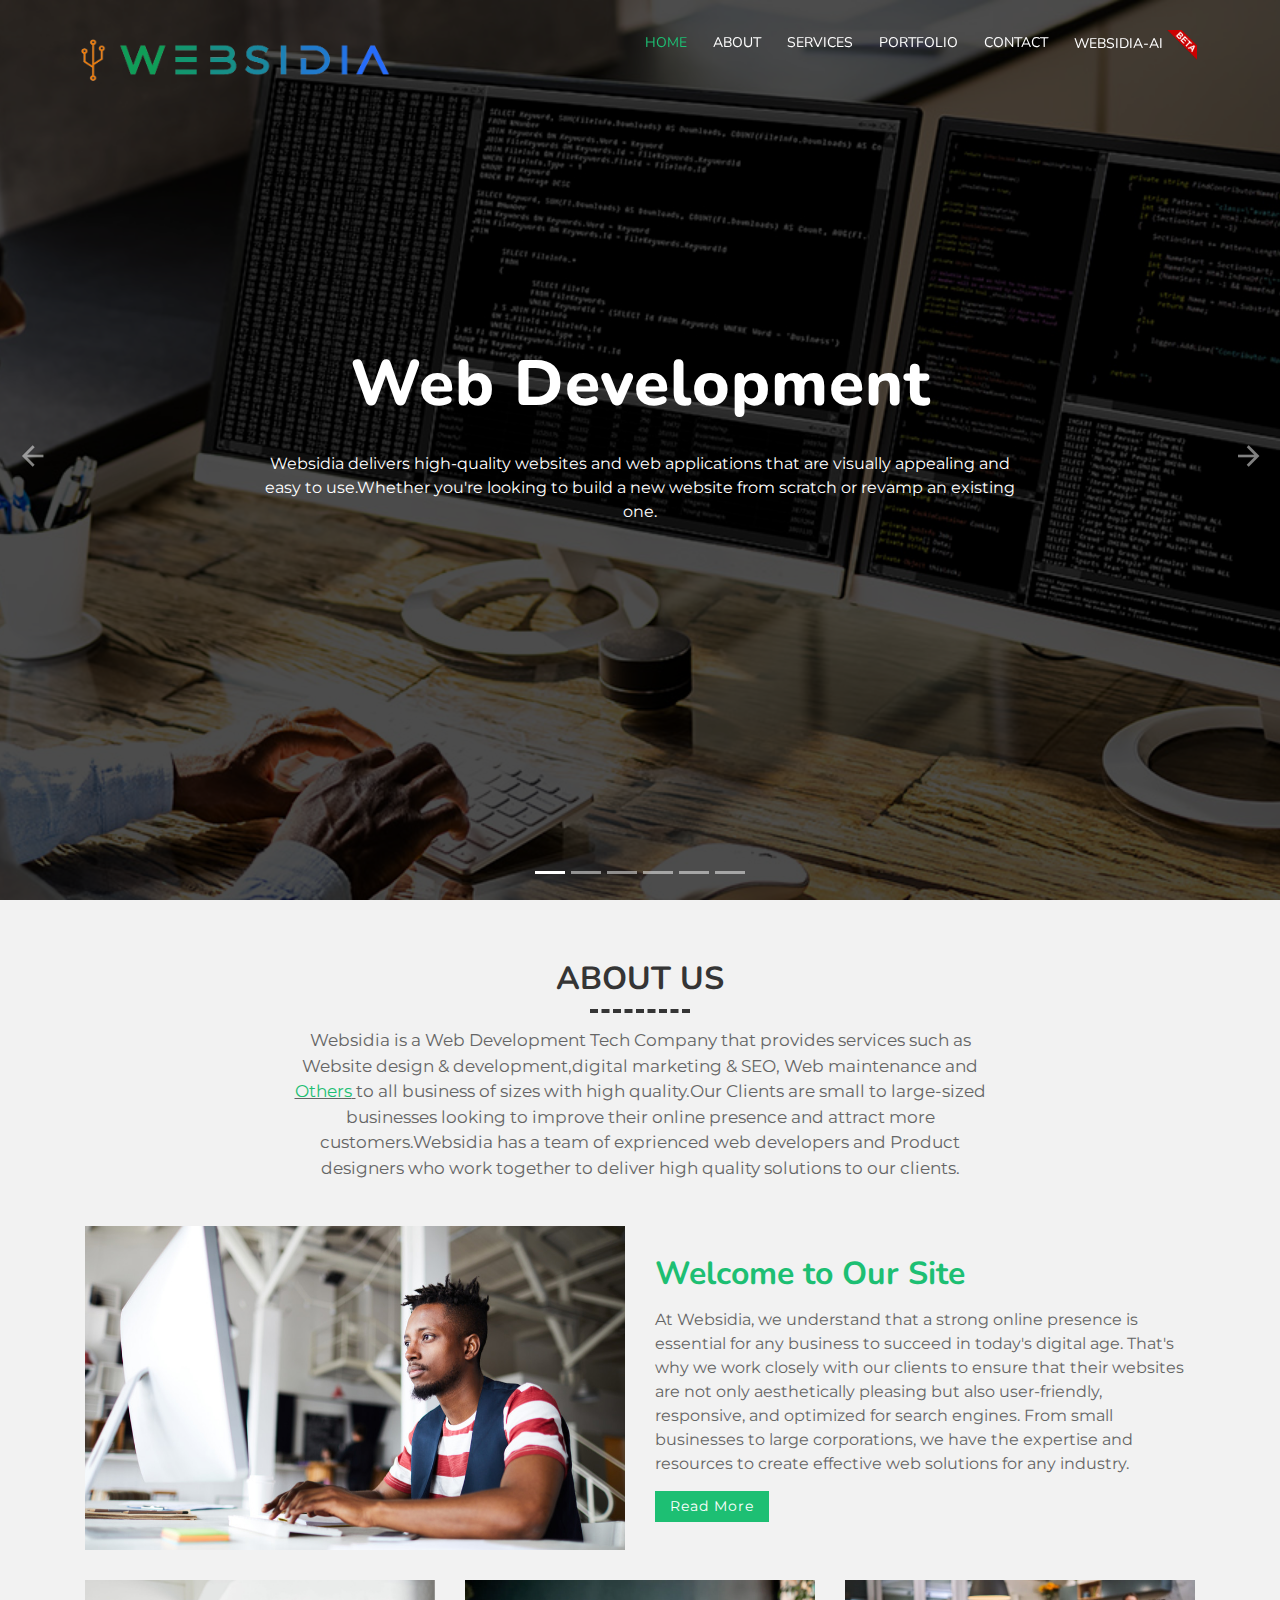
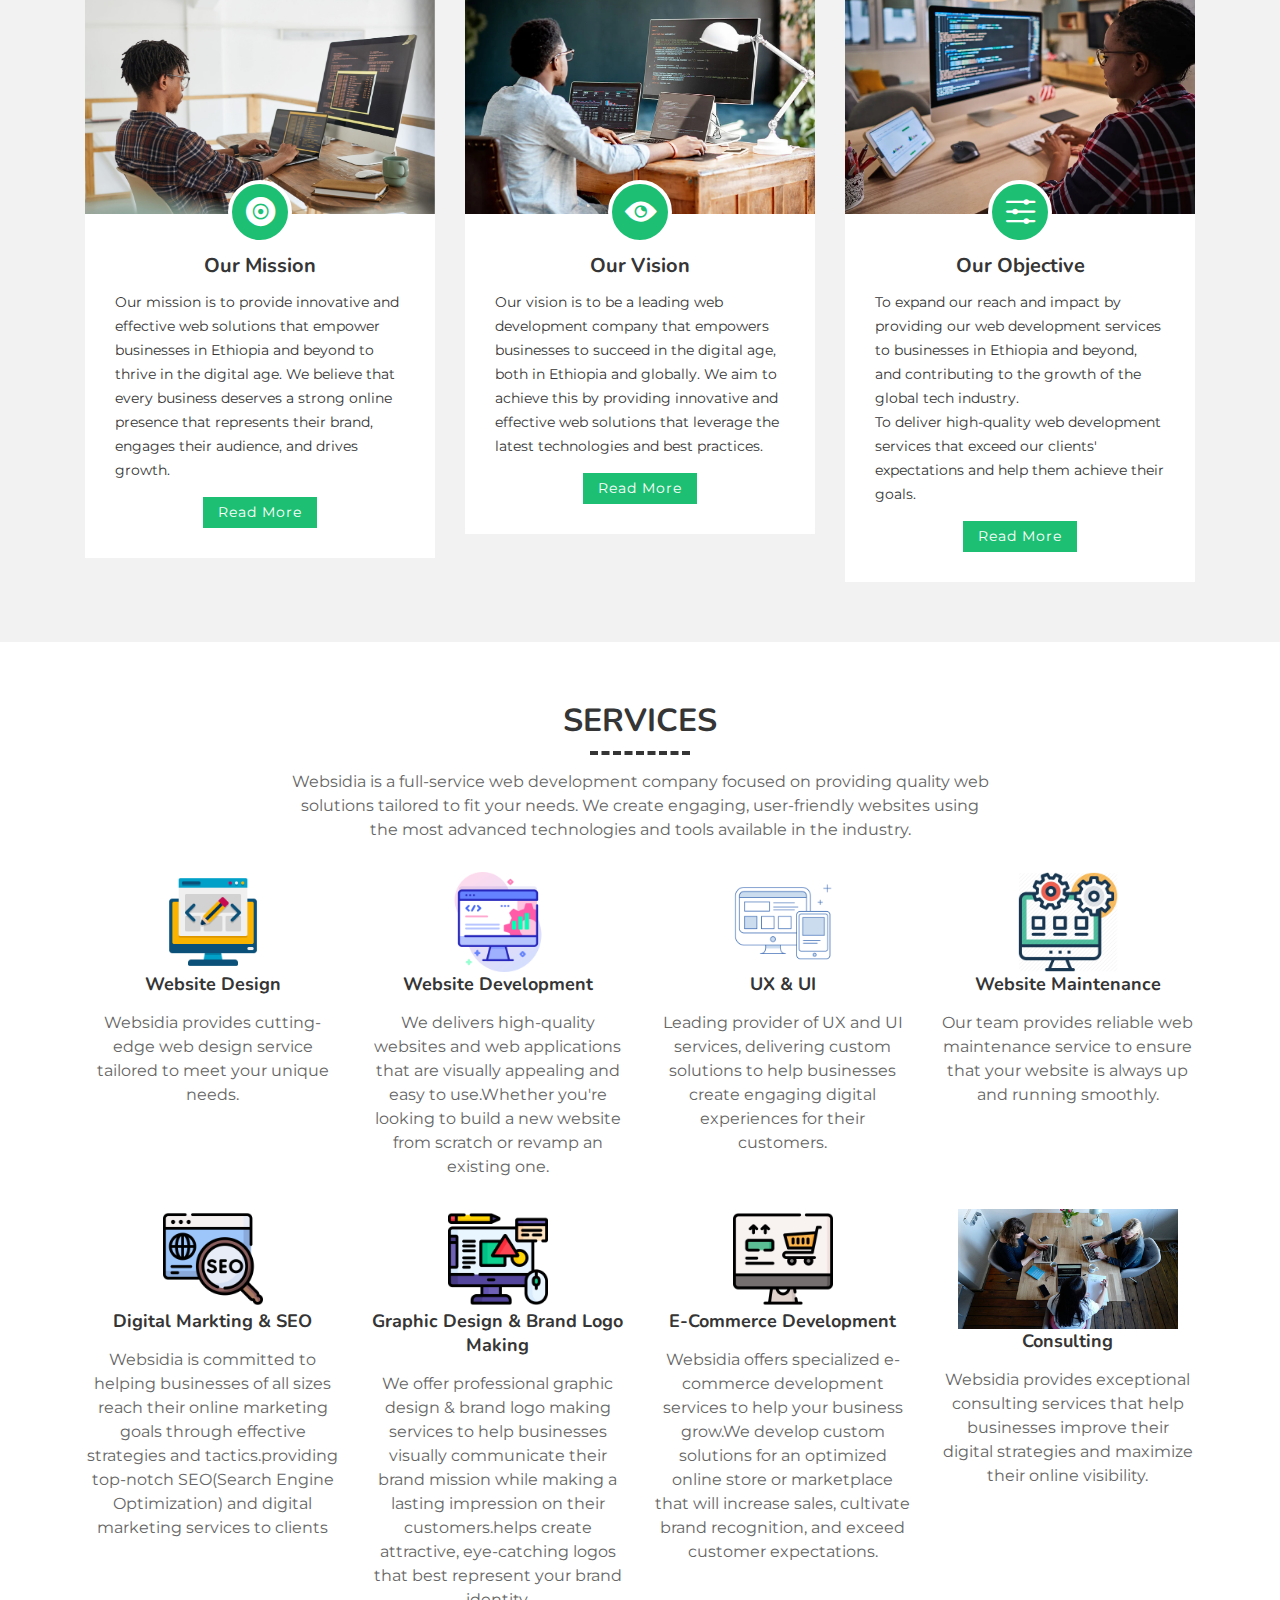
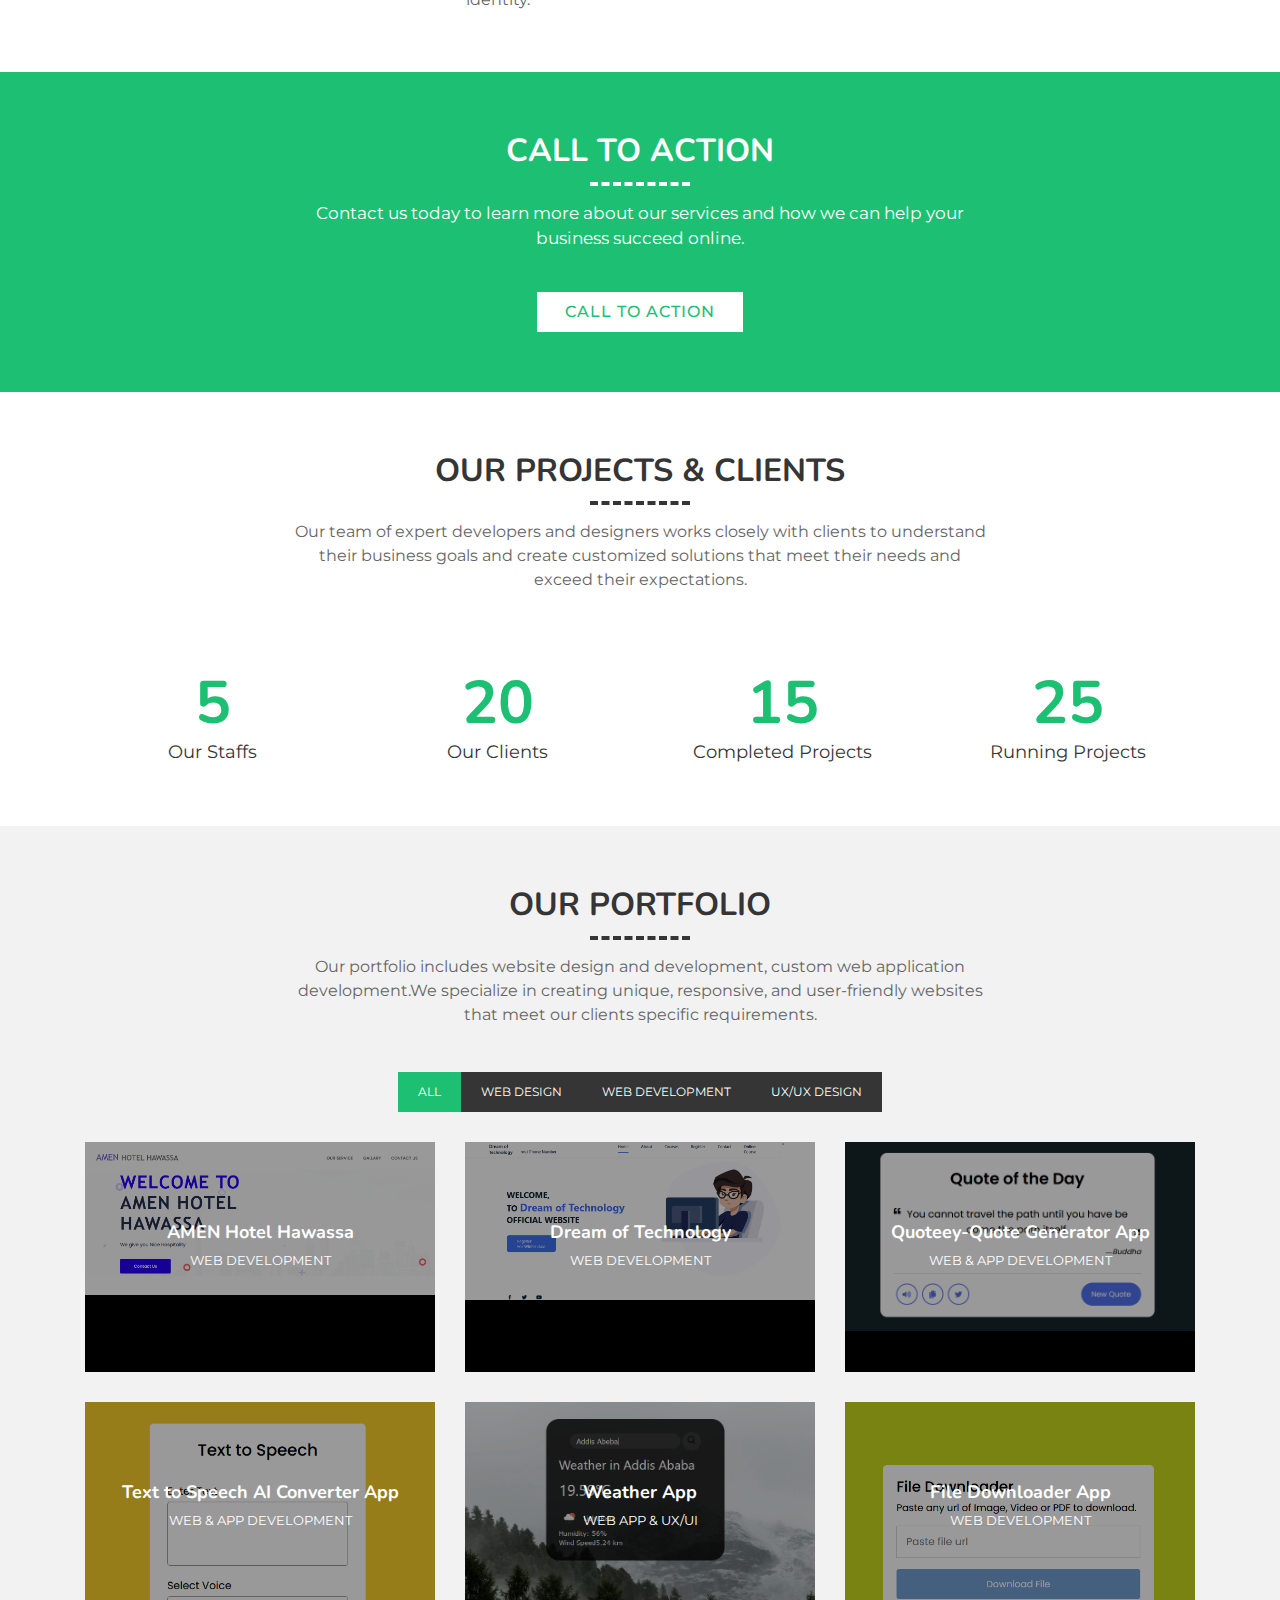
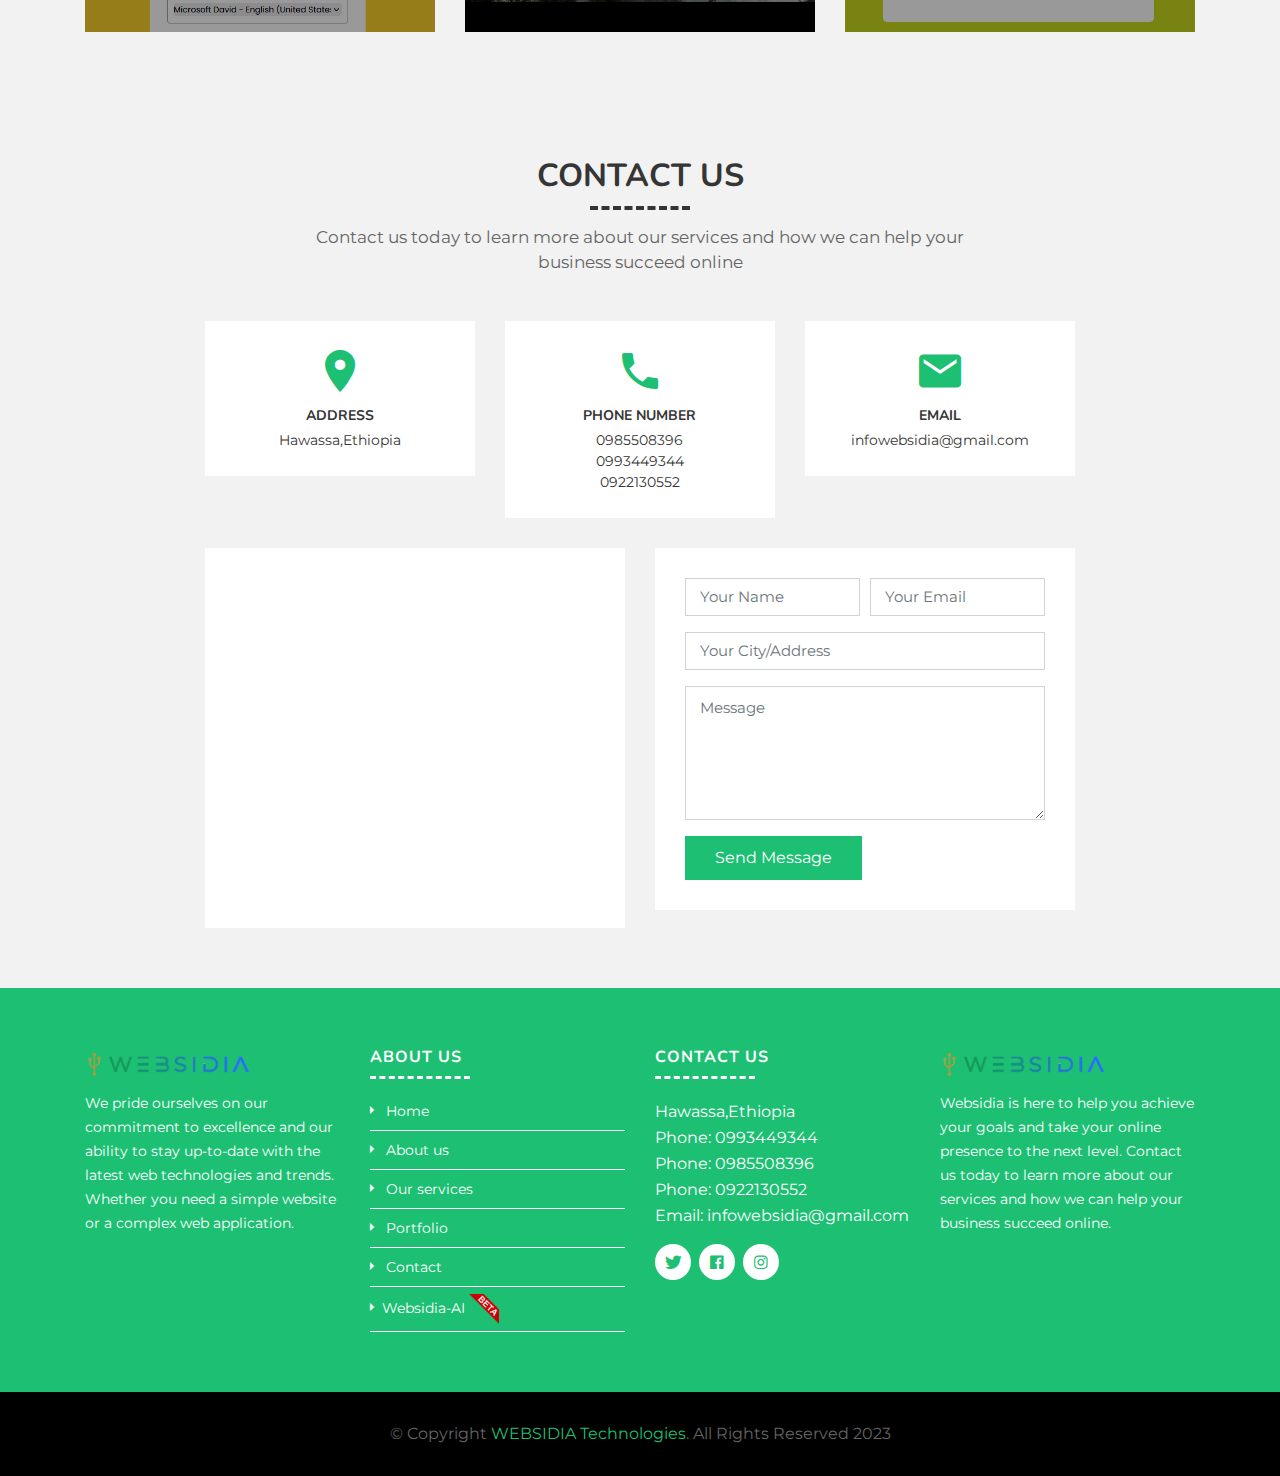
==== commit b6a737c4: "logo size resize from 335px to 325px" ====
--- a/index.html
+++ b/index.html
@@ -34,7 +34,7 @@
             <div class="container-fluid">
                 <div class="logo pull-left">
                     <!--<h1><a href="index.html">WEBSIDIA</a></h1> -->
-                     <a href="#"><img src="img/logo.png" alt="websidia logo" title="" style="width:335px;height:55px;margin-bottom:13px"/></a>
+                     <a href="#"><img src="img/logo.png" alt="websidia logo" title="" style="width:325px;height:55px;margin-bottom:13px"/></a>
                 </div>
 
                 <nav id="nav-menu-container">
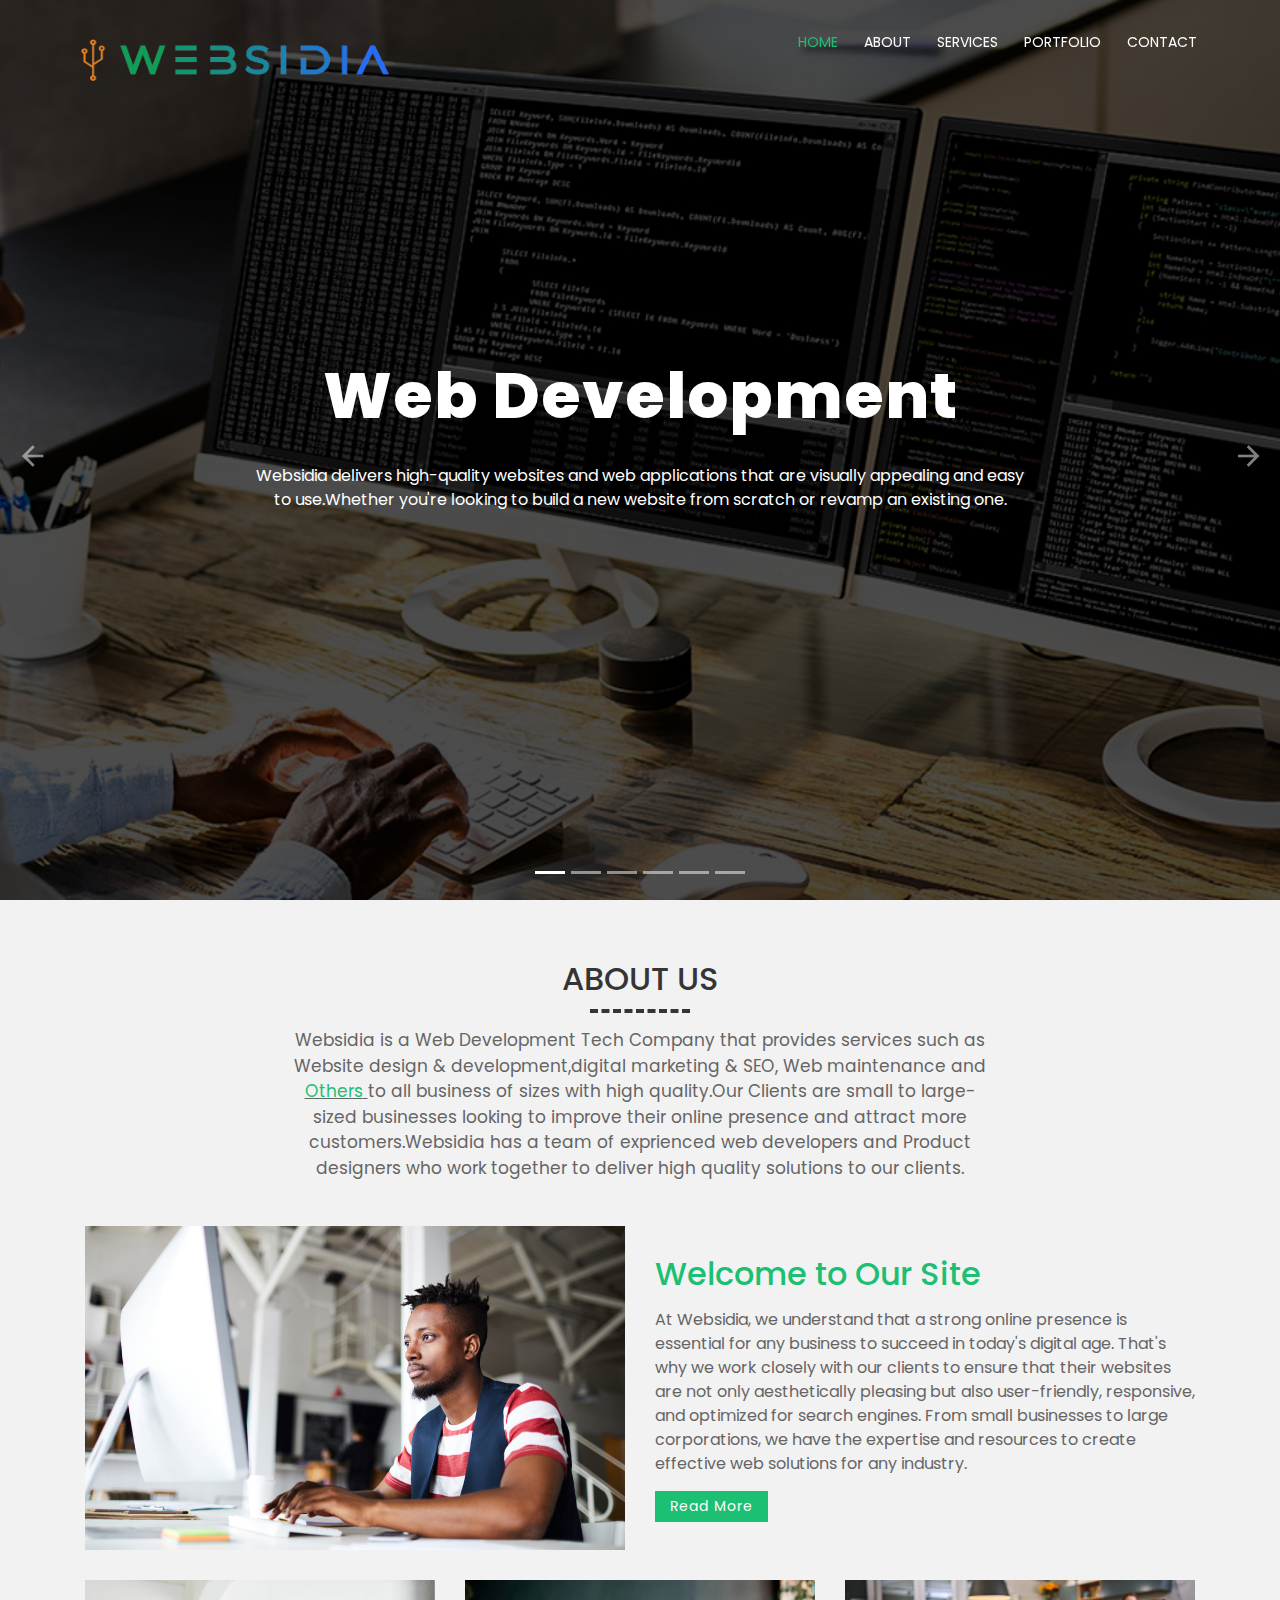
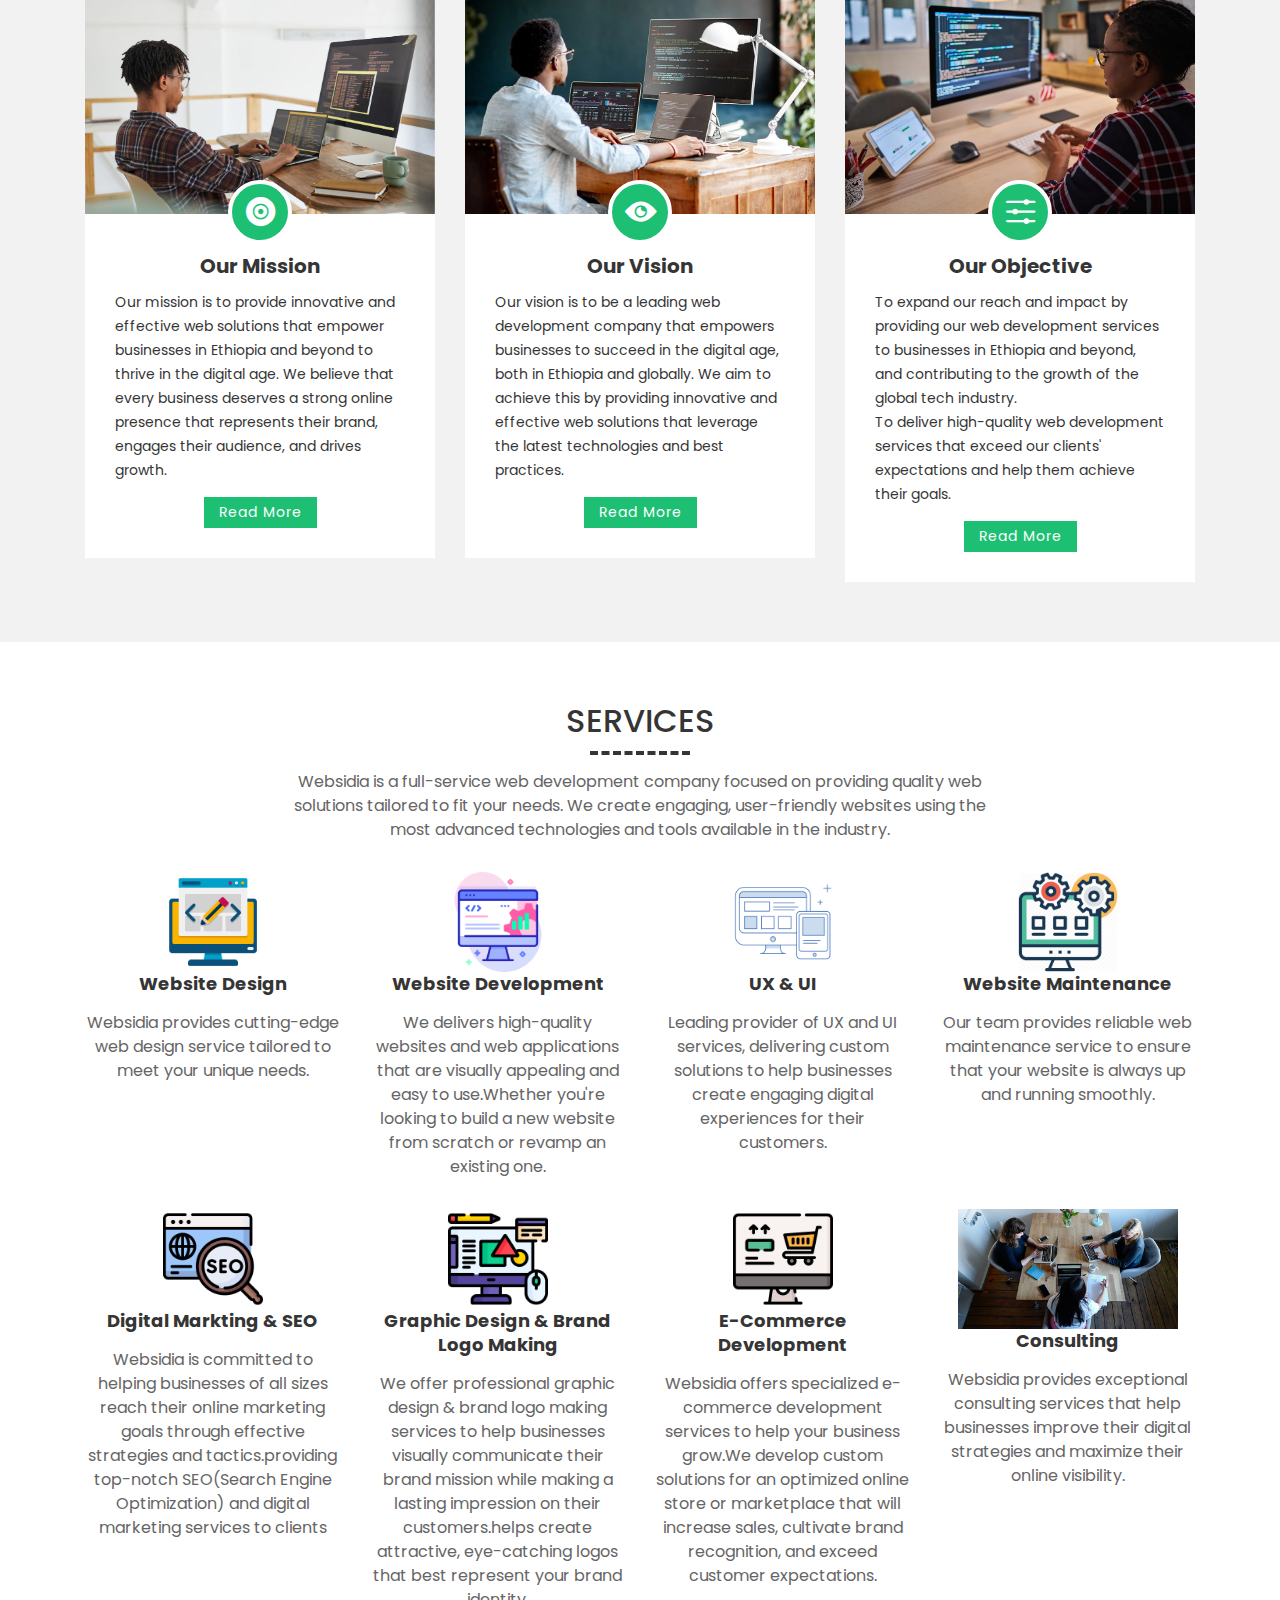
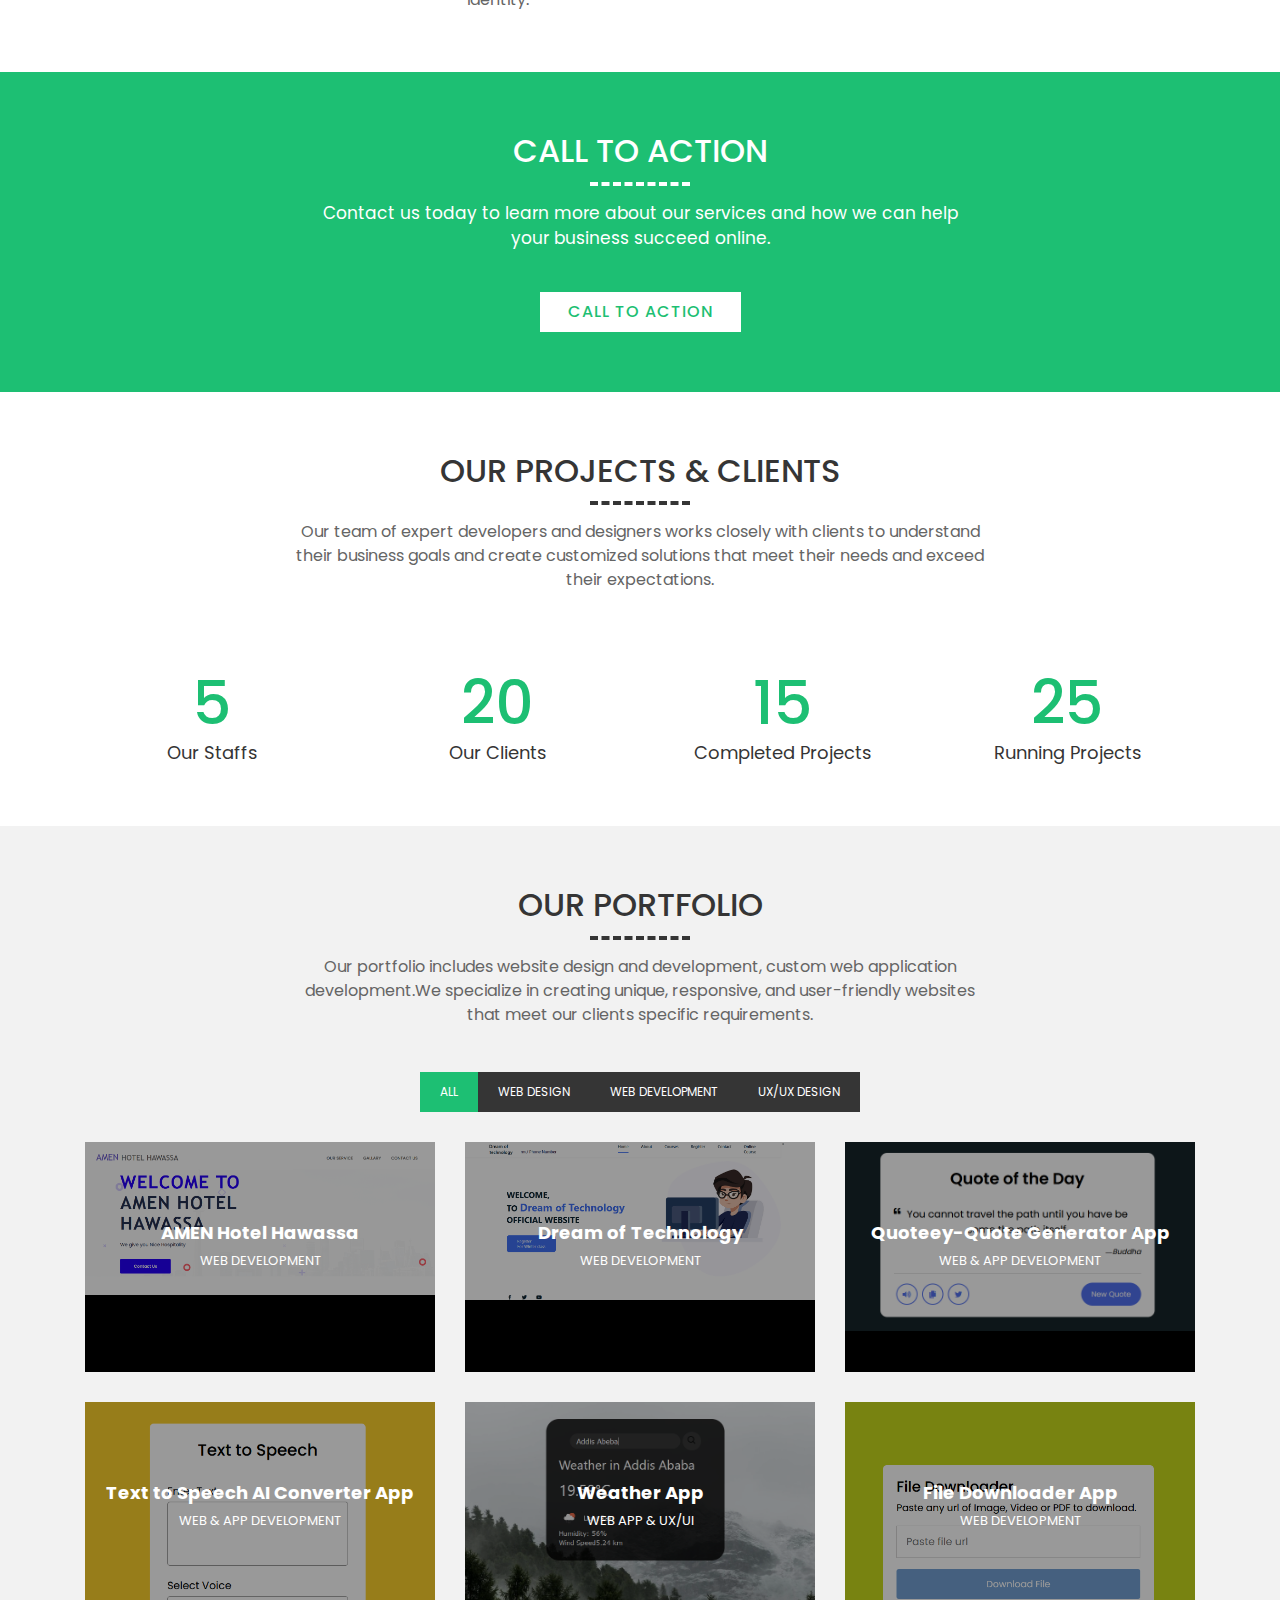
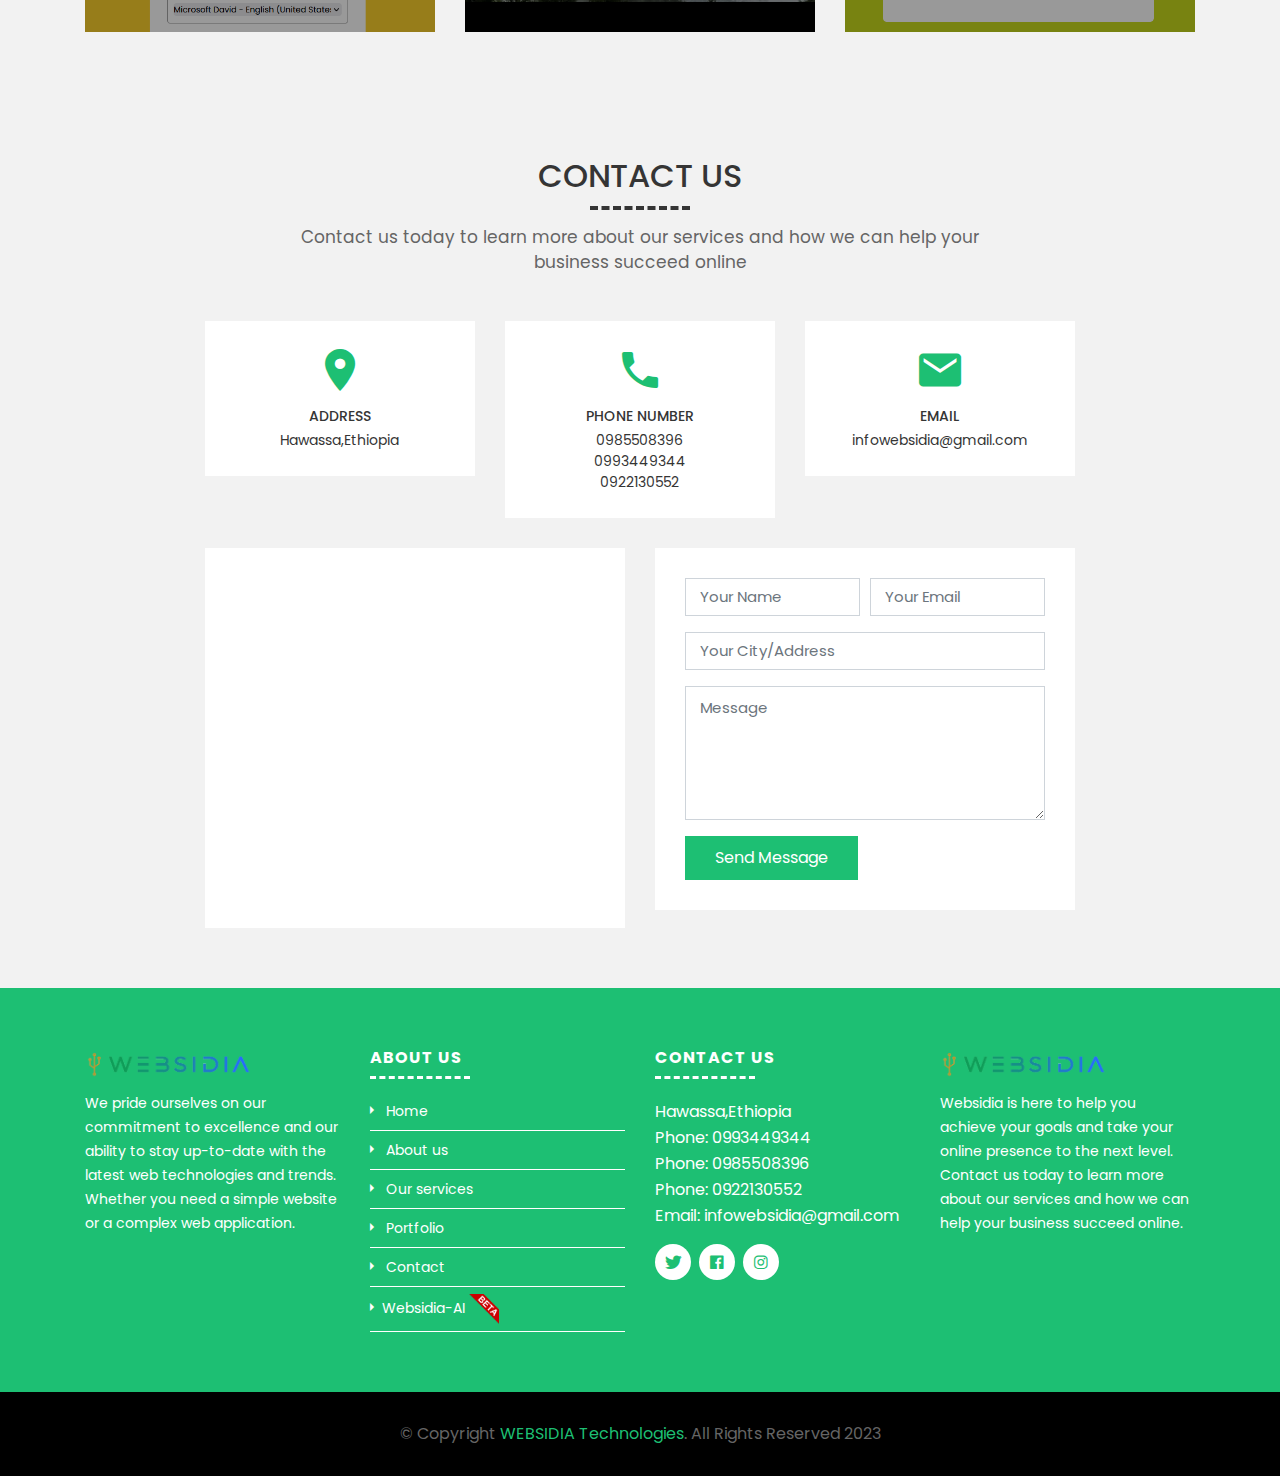
==== commit e98870b9: "websidia AI removed" ====
--- a/index.html
+++ b/index.html
@@ -55,7 +55,7 @@
                             </ul>
                         </li>-->
                         <li><a href="contact.html">Contact</a></li>
-                        <li><a href="https://websidia-gpt.vercel.app/" target="_blank">Websidia-AI <img src="img/betaversion.png" style="width:30px;height:30px"/> </a></li> 
+                        <!--<li><a href="https://websidia-gpt.vercel.app/" target="_blank">Websidia-AI <img src="img/betaversion.png" style="width:30px;height:30px"/> </a></li>-->
                     </ul>
                 </nav>
             </div>
--- a/css/style.css
+++ b/css/style.css
@@ -1,7 +1,8 @@
+@import url('https://fonts.googleapis.com/css2?family=Poppins:wght@300;400;500;600;700;800&display=swap');
 /* ------------------ General CSS ------------------ */
 body {
     color: #656565;
-    font-family: 'Montserrat', sans-serif;
+    font-family: 'Poppins', sans-serif;
     background: #ffffff;
 }
 
@@ -30,8 +31,8 @@
 h4,
 h5,
 h6 {
-    font-family: 'Nunito', sans-serif;
-    font-weight: 700;
+    font-family: 'Poppins', sans-serif;
+    font-weight: 500;
     color: #353535;
     margin: 0 0 15px 0;
     padding: 0;
@@ -293,7 +294,7 @@
     display: inline-block;
     padding: 0 8px 10px 8px;
     color: #ffffff;
-    font-family: 'Nunito', sans-serif;
+    font-family: 'Poppins', sans-serif;
     font-weight: 400;
     font-size: 14px;
     text-transform: uppercase;
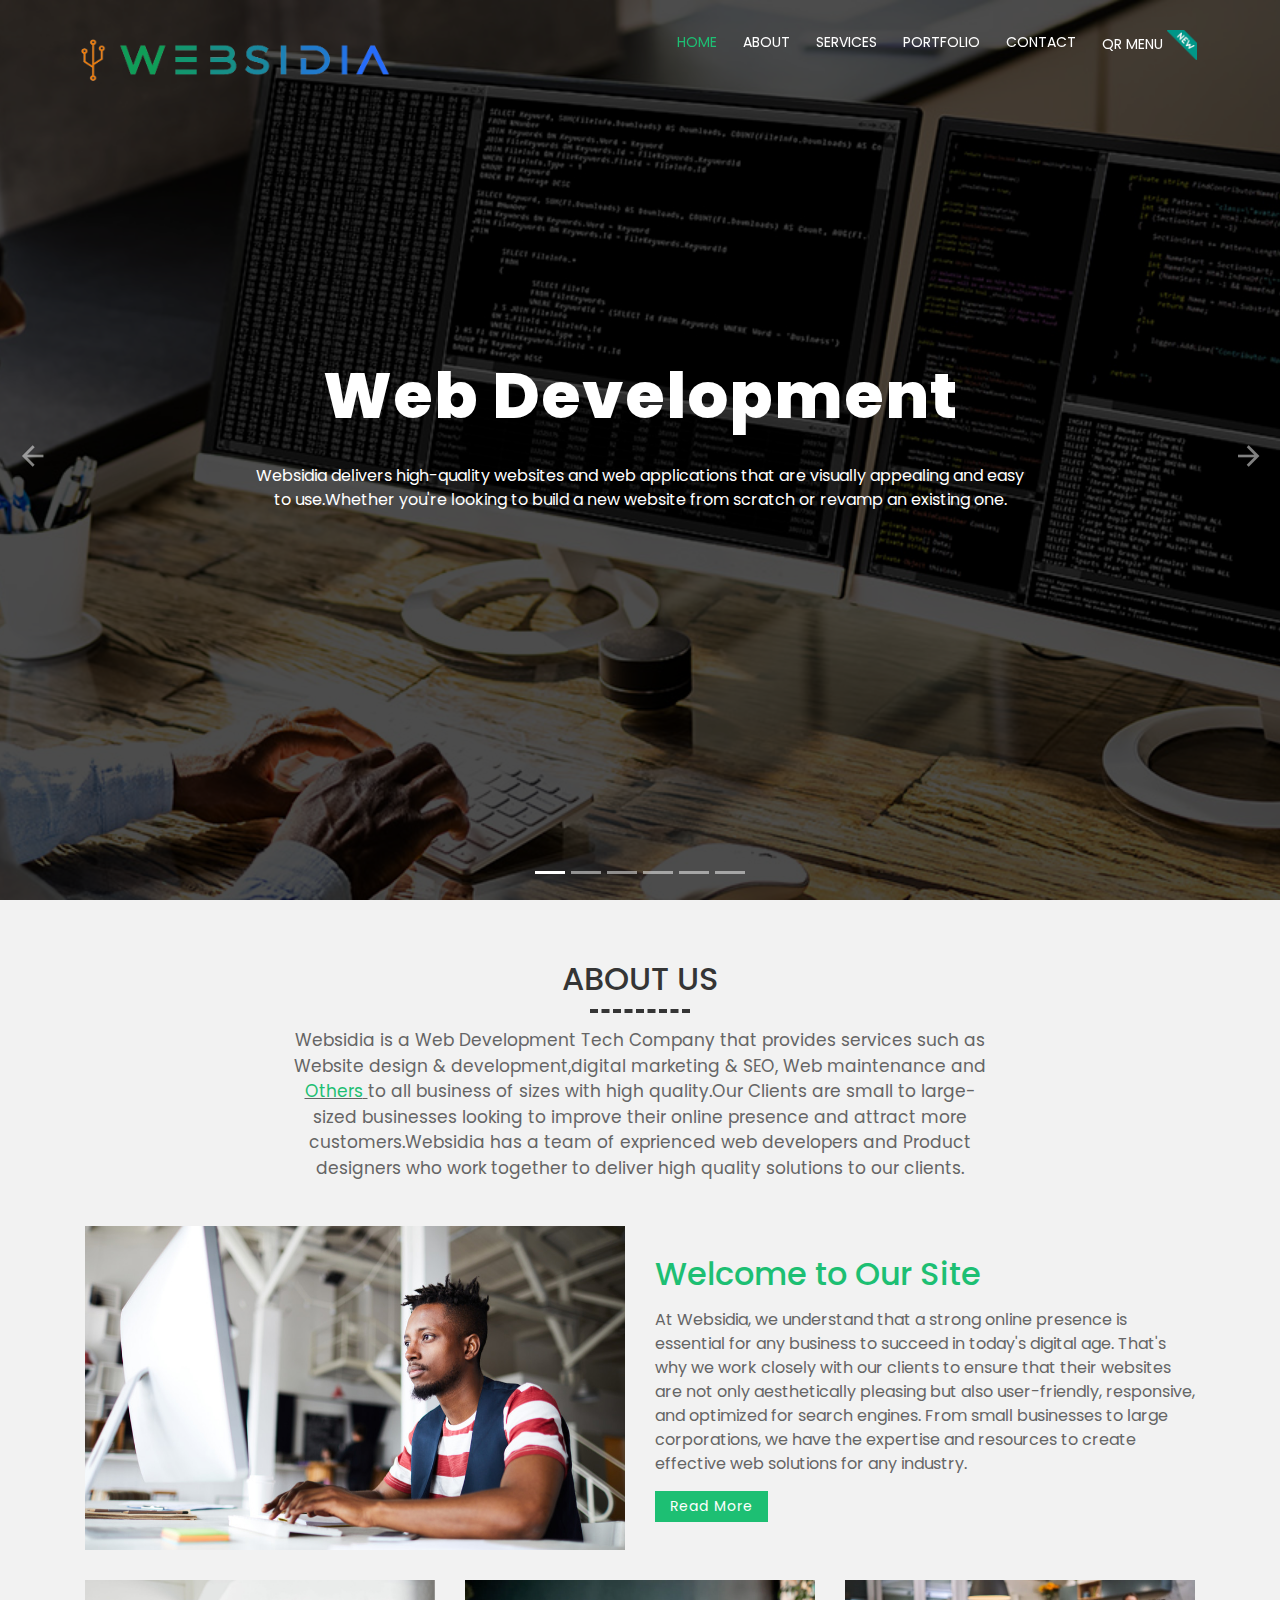
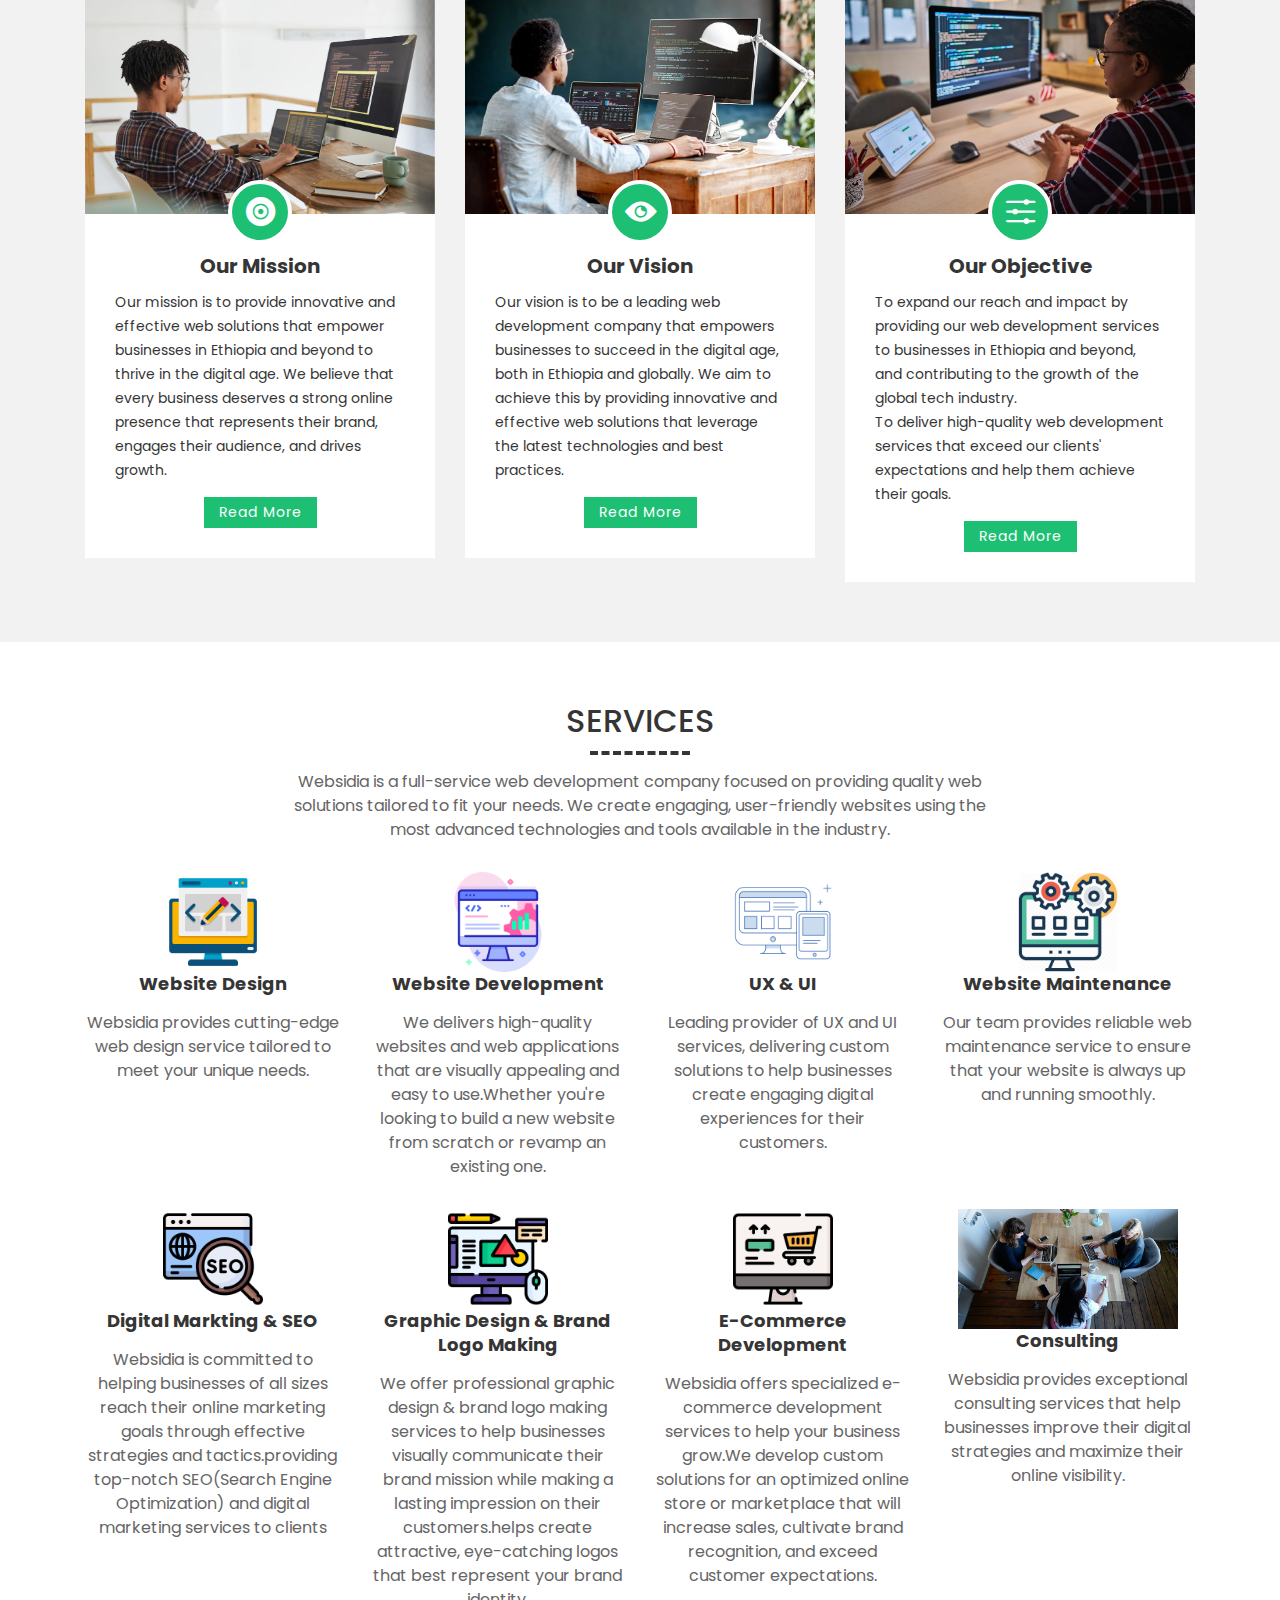
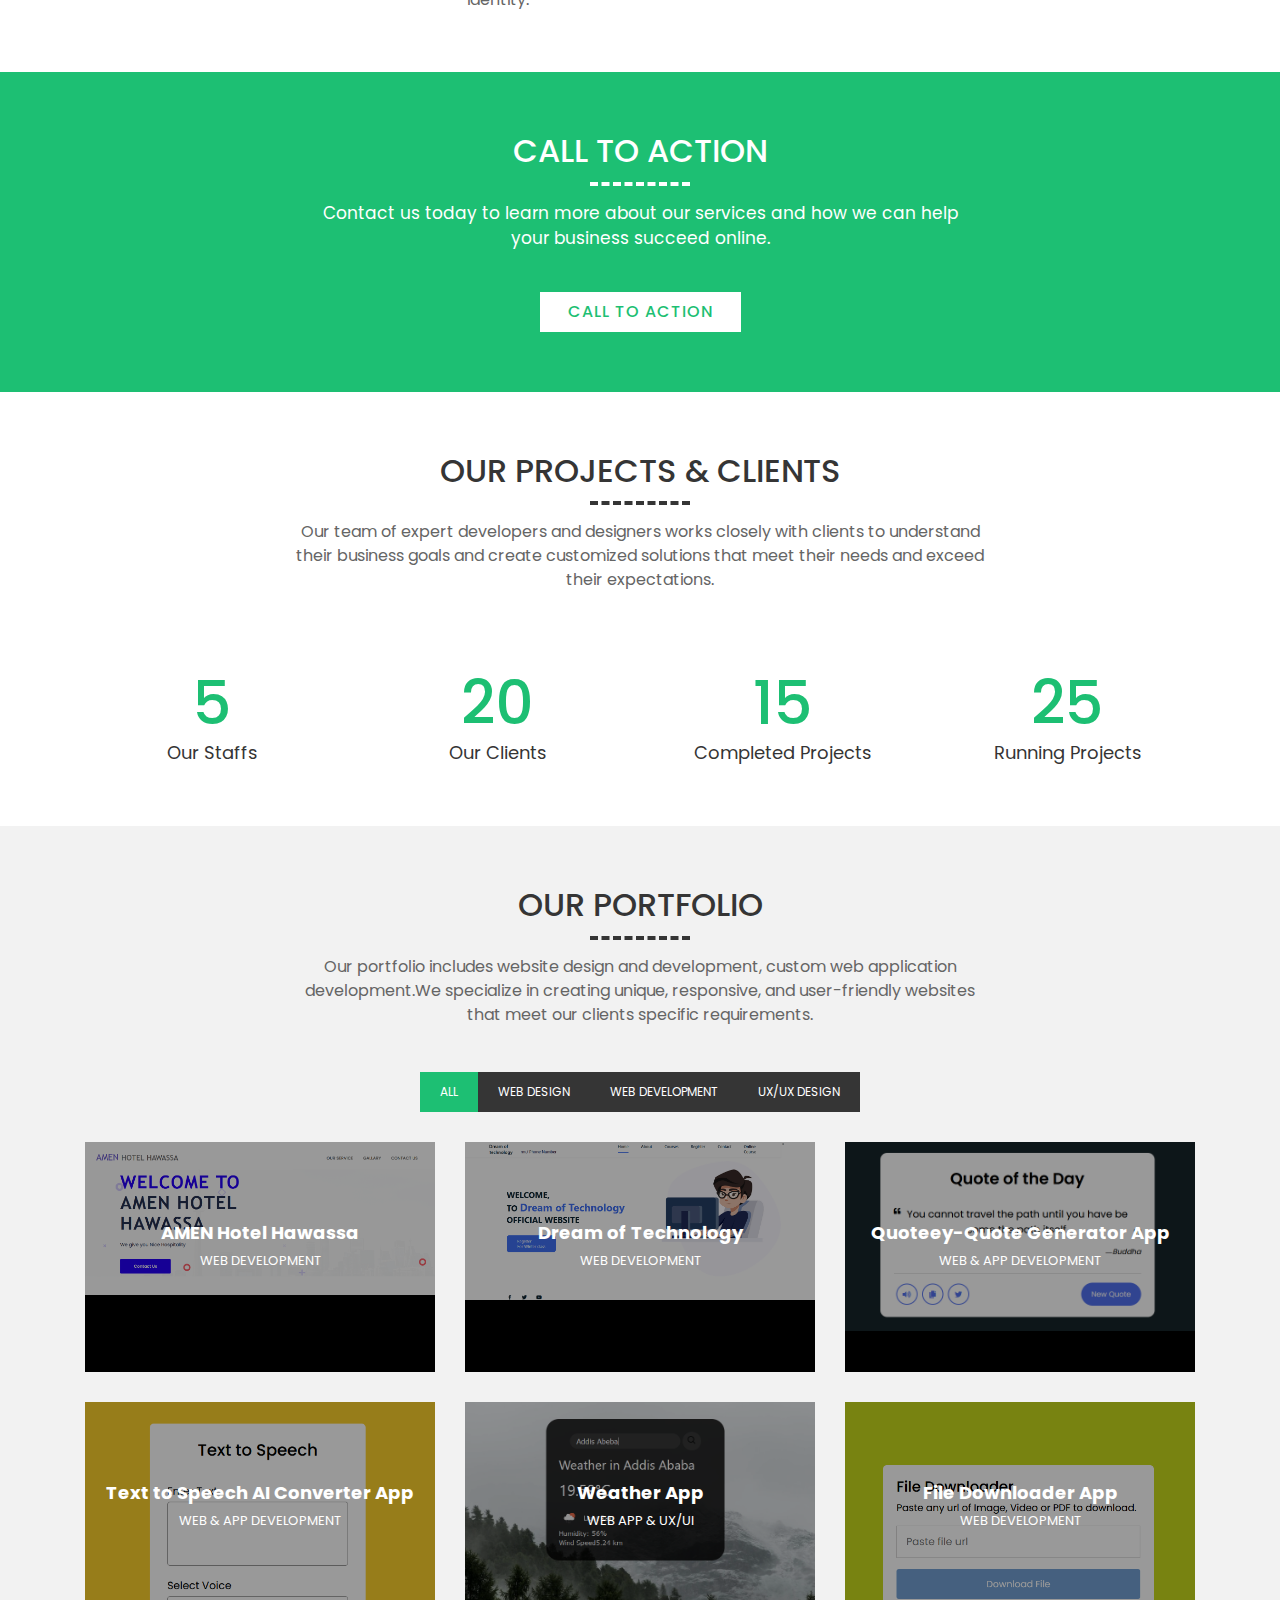
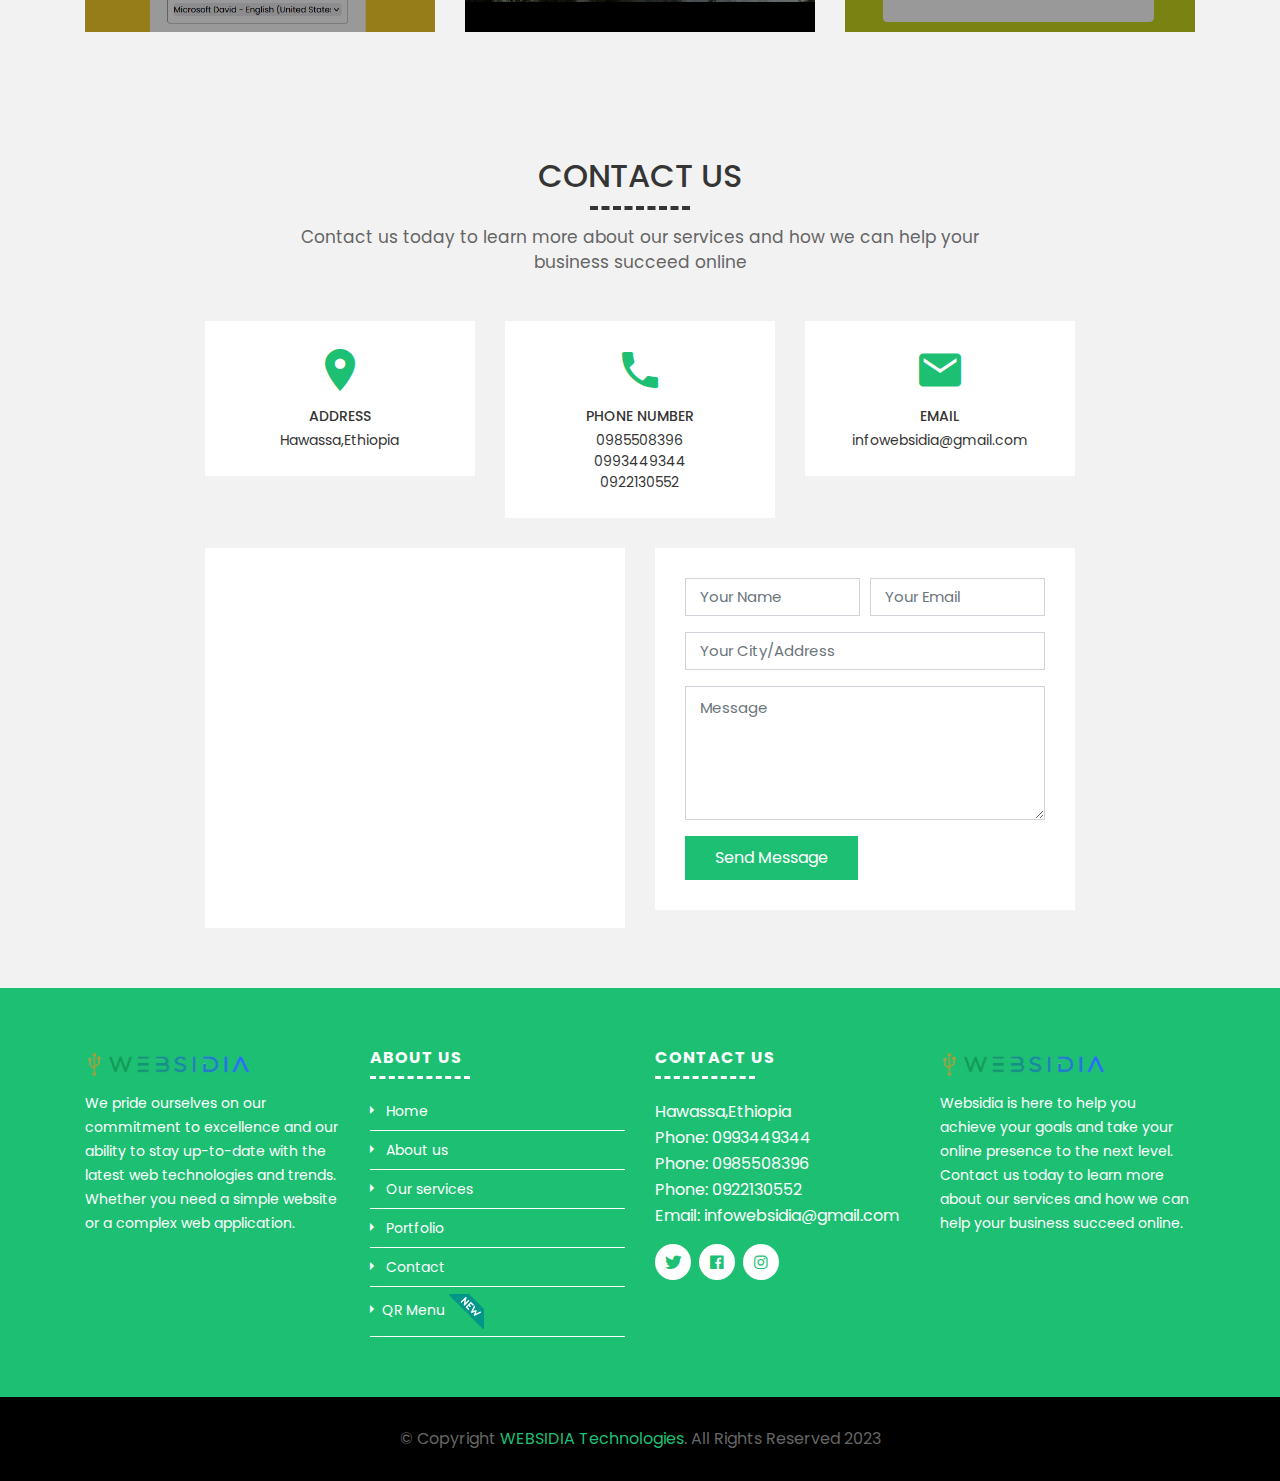
==== commit feb9fa0f: "QR menu integrated to the website" ====
--- a/index.html
+++ b/index.html
@@ -55,7 +55,7 @@
                             </ul>
                         </li>-->
                         <li><a href="contact.html">Contact</a></li>
-                        <!--<li><a href="https://websidia-gpt.vercel.app/" target="_blank">Websidia-AI <img src="img/betaversion.png" style="width:30px;height:30px"/> </a></li>-->
+                        <li><a href="https:/dig-menu.vercel.app/" target="_blank">QR Menu <img src="img/new.png" style="width:30px;height:30px"/> </a></li>
                     </ul>
                 </nav>
             </div>
@@ -853,7 +853,7 @@
                                 <li><i class="ion-md-arrow-dropright"></i> <a href="service.html">Our services</a></li>
                                 <li><i class="ion-md-arrow-dropright"></i> <a href="portfolio.html">Portfolio</a></li>
                                 <li><i class="ion-md-arrow-dropright"></i> <a href="contact.html">Contact</a></li>
-                                <li><i class="ion-md-arrow-dropright"></i><a href="https://websidia-gpt.vercel.app/" target="_blank">Websidia-AI <img src="img/betaversion.png" style="width:30px;height:30px"/> </a></li> 
+                                <li><i class="ion-md-arrow-dropright"></i><a href="https://dig-menu.vercel.app/" target="_blank">QR Menu <img src="img/new.png" style="width:35px;height:35px"/> </a></li> 
                             </ul>
                         </div>
 
